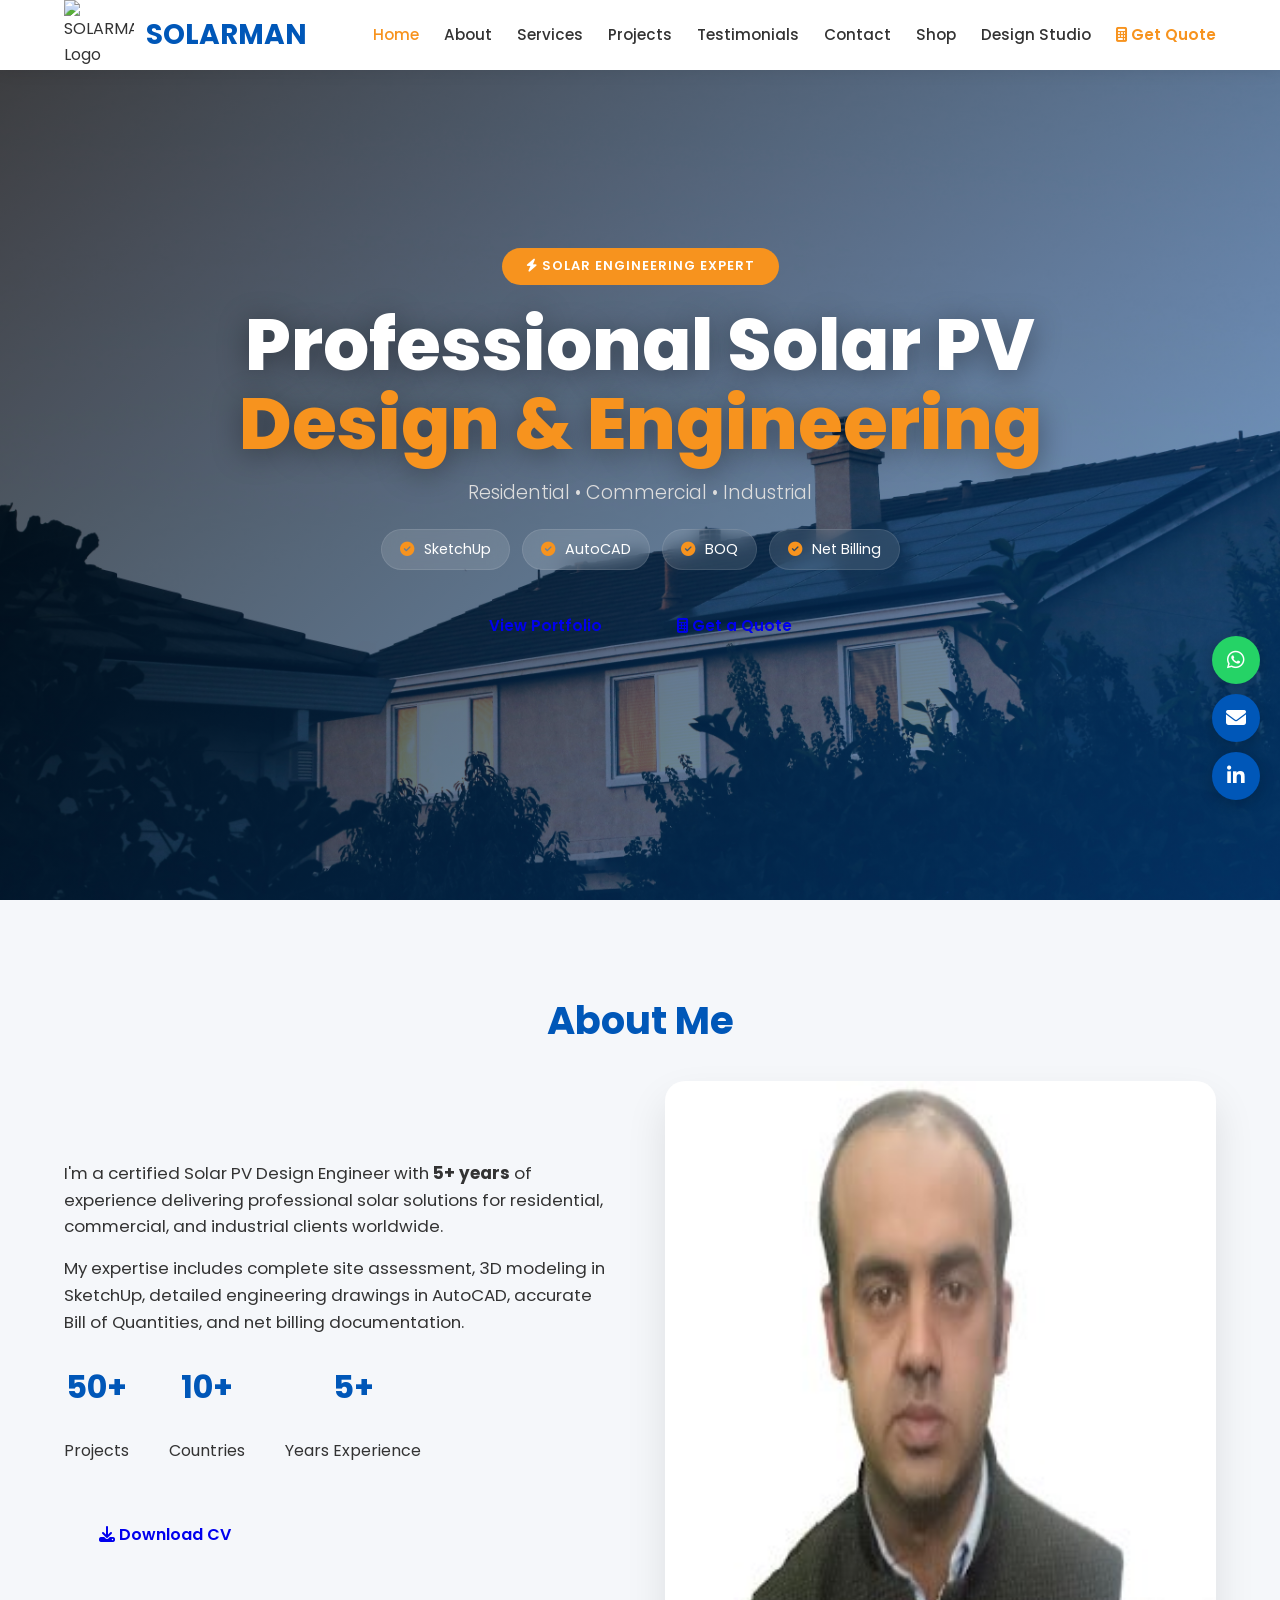
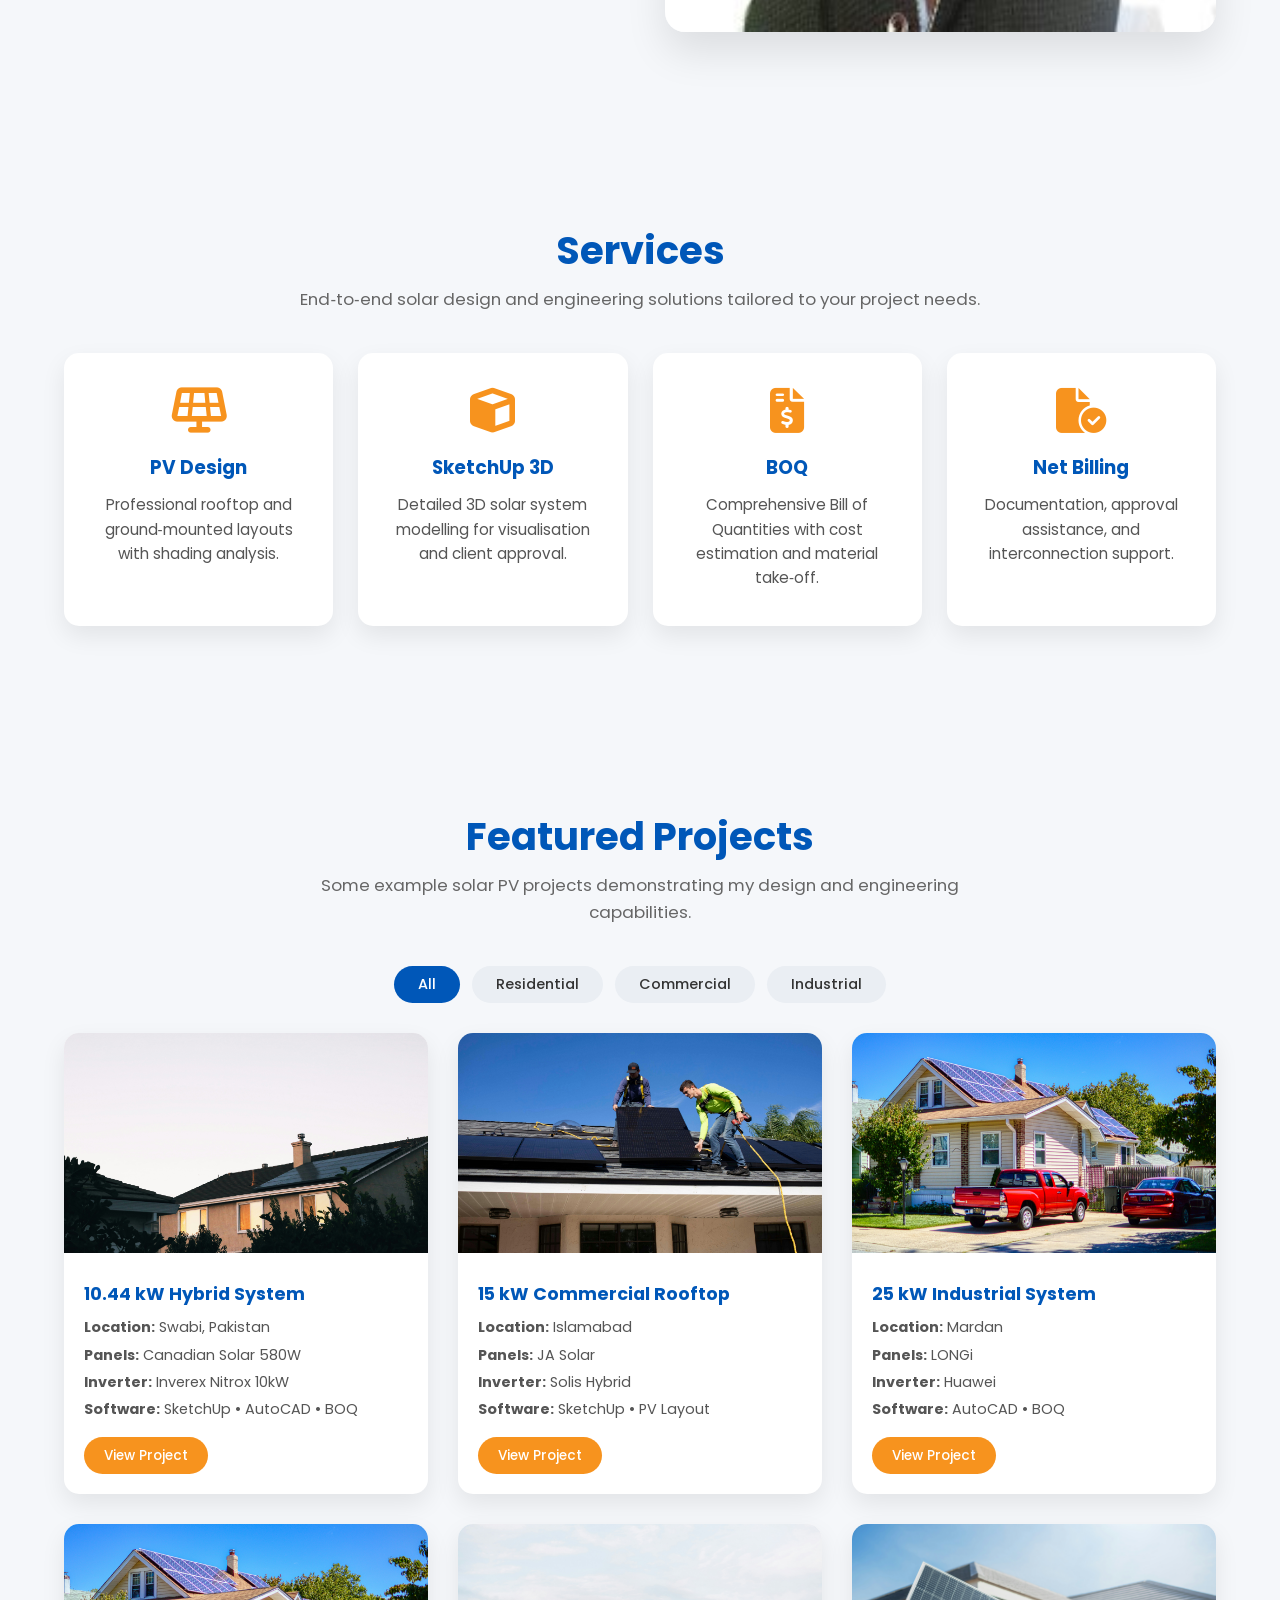
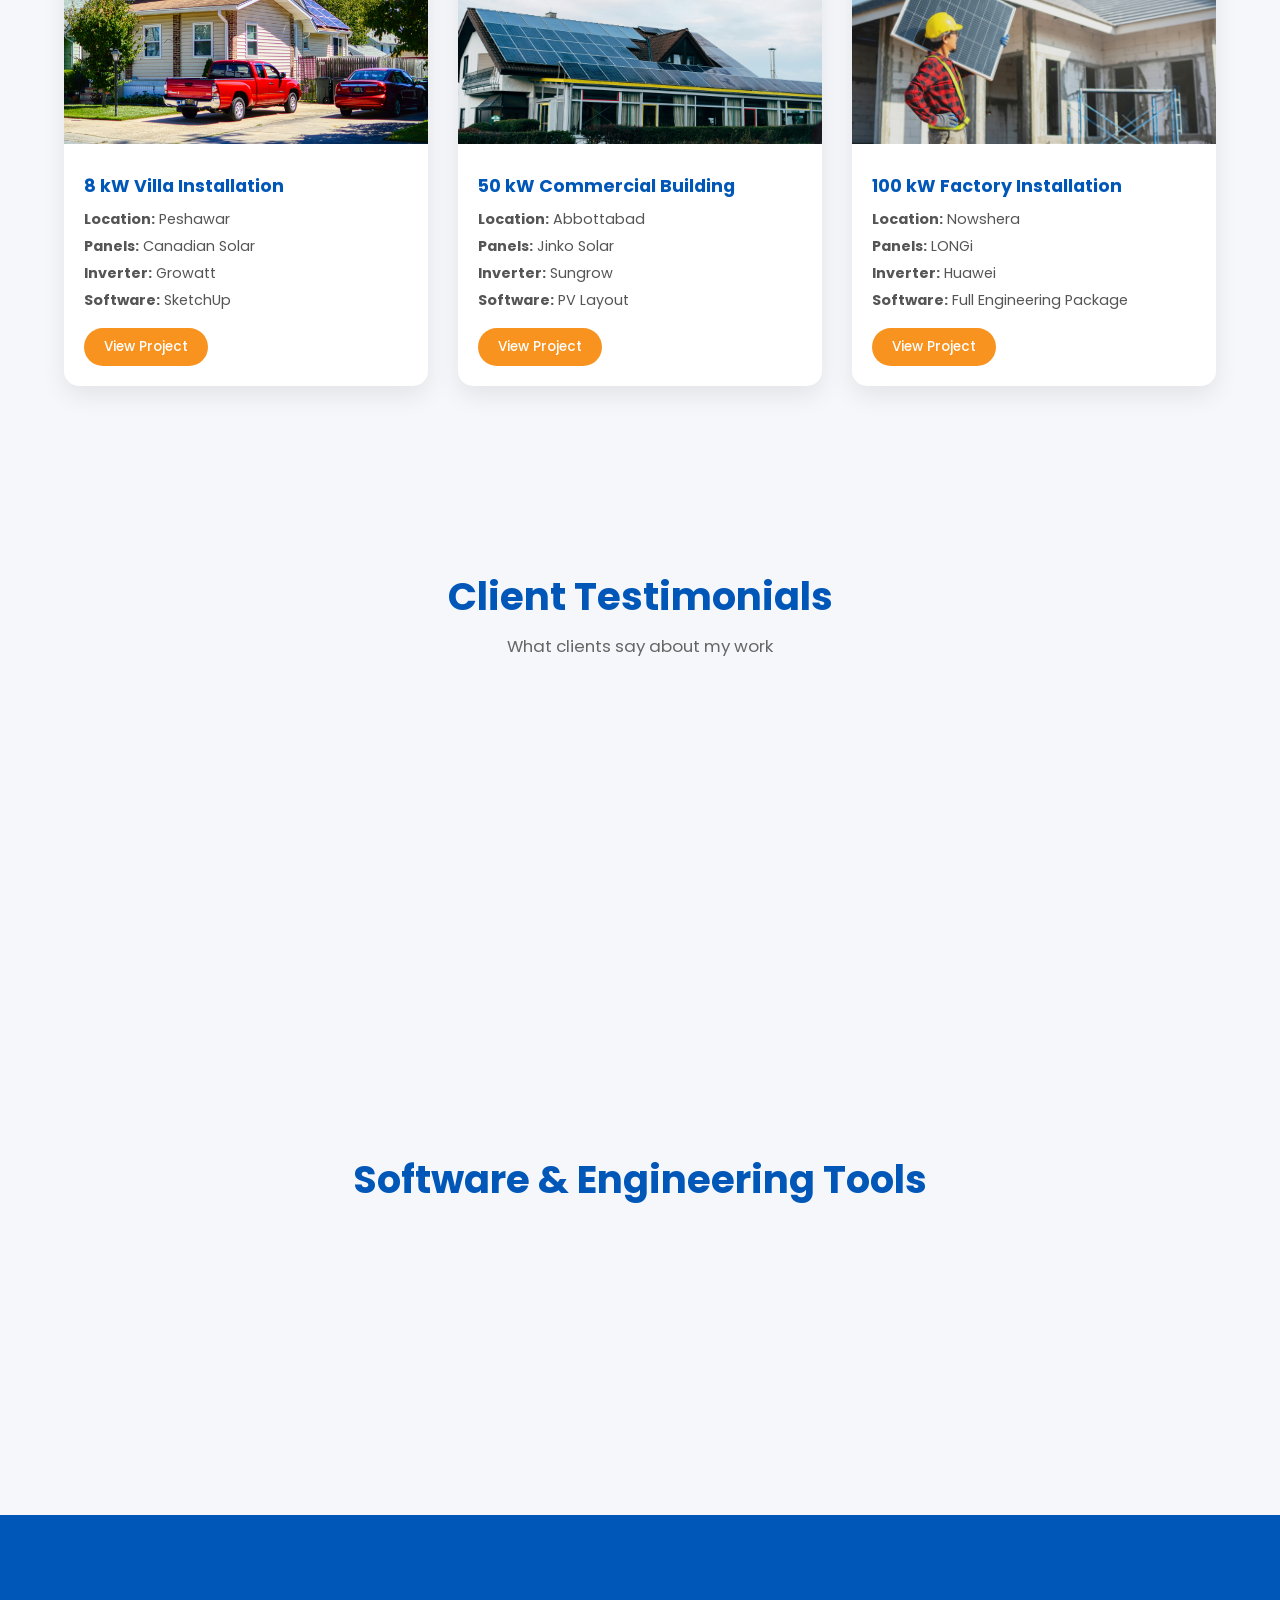
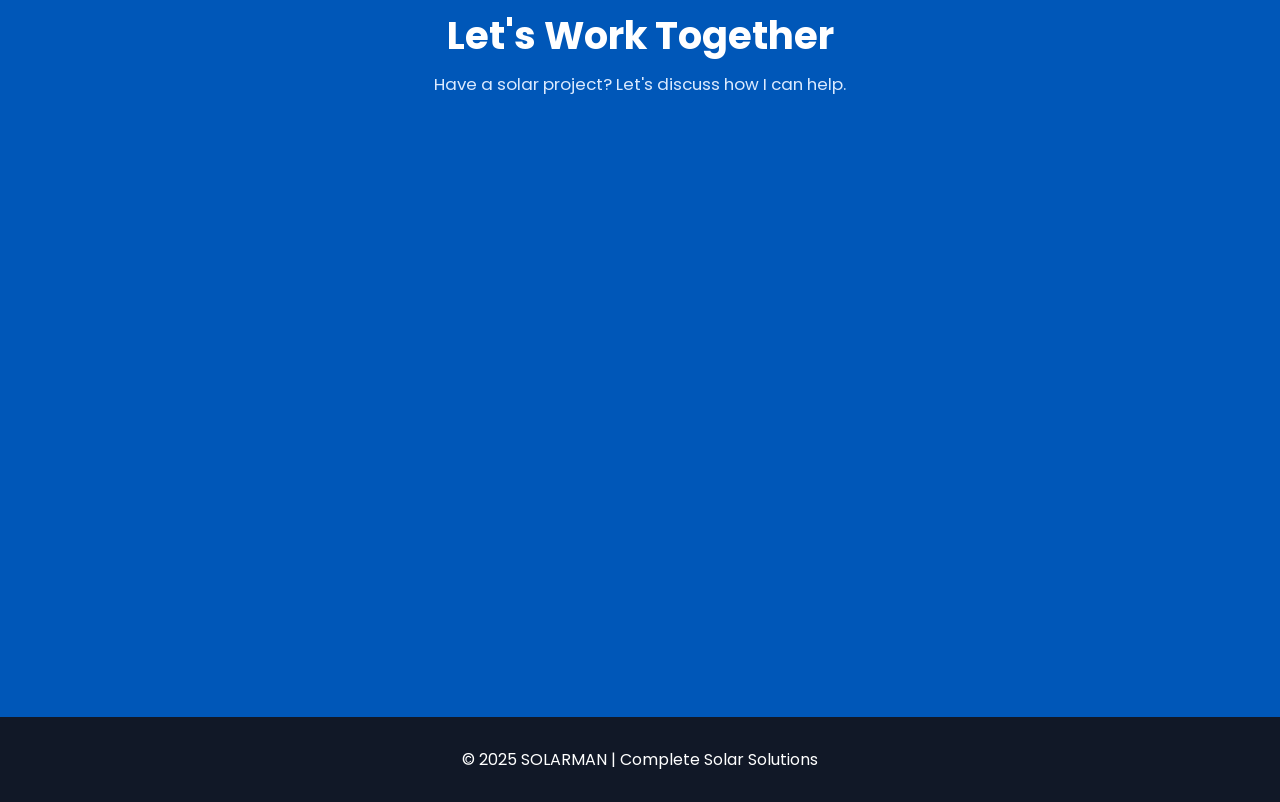
==== index.html @ 9e8c5963 "Update index.html" ====
<!DOCTYPE html>
<html lang="en">
<head>
    <meta charset="UTF-8" />
    <meta name="viewport" content="width=device-width, initial-scale=1.0" />
    <title>SOLARMAN | Professional Solar PV Design & Engineering Portfolio</title>
    <meta name="description" content="Professional Solar PV Design Engineer offering SketchUp 3D modeling, AutoCAD layouts, BOQ, and Net Billing services. 50+ projects delivered worldwide." />
    <meta name="keywords" content="solar pv design, sketchup solar, solar engineering, boq solar, net billing, solar portfolio" />
    
    <!-- Open Graph -->
    <meta property="og:title" content="SOLARMAN | Solar PV Design Portfolio" />
    <meta property="og:description" content="Professional Solar PV Design &amp; Engineering Services" />
    <meta property="og:image" content="https://your-github-pages-url/images/og-image.jpg" />
    <meta property="og:url" content="https://your-github-pages-url" />
    <meta name="twitter:card" content="summary_large_image" />

    <link rel="icon" type="image/png" sizes="32x32" href="images/favicon-32x32.png" />
    <link rel="icon" type="image/png" sizes="16x16" href="images/favicon-16x16.png" />

    <link rel="preconnect" href="https://fonts.googleapis.com" />
    <link rel="preconnect" href="https://fonts.gstatic.com" crossorigin />
    <link href="https://fonts.googleapis.com/css2?family=Poppins:wght@300;400;500;600;700&display=swap" rel="stylesheet" />
    <link rel="stylesheet" href="https://cdnjs.cloudflare.com/ajax/libs/font-awesome/6.5.2/css/all.min.css" />
    <link rel="stylesheet" href="style.css" />

    <script type="application/ld+json">
    {
        "@context": "https://schema.org",
        "@type": "ProfessionalService",
        "name": "SOLARMAN",
        "description": "Professional Solar PV Design & Engineering",
        "url": "https://your-github-pages-url",
        "telephone": "+923149233105",
        "address": {
            "@type": "PostalAddress",
            "addressCountry": "PK"
        },
        "sameAs": [
            "https://wa.me/923149233105",
            "https://linkedin.com/in/your-profile"
        ]
    }
    </script>
</head>
<body>

    <!-- ========== HEADER ========== -->
    <header>
        <div class="container nav">
            <div class="logo">
                <img src="images/logo.png" alt="SOLARMAN Logo" />
                <h2>SOLARMAN</h2>
            </div>
            <div class="hamburger" id="hamburger" aria-label="Toggle navigation menu">
                <span></span><span></span><span></span>
            </div>
           <nav id="nav-menu">
    <a href="#home">Home</a>
    <a href="#about">About</a>
    <a href="#services">Services</a>
    <a href="#projects">Projects</a>
    <a href="#testimonials">Testimonials</a>
    <a href="#contact">Contact</a>
    <a href="shop.html">Shop</a>
    <a href="design.html" target="_blank">Design Studio</a>
    <a href="quote.html" target="_blank" style="color:#F7931E; font-weight:600;">
        <i class="fas fa-calculator"></i> Get Quote
    </a>
</nav>
        </div>
    </header>

    <!-- ========== HERO ========== -->
    <section class="hero" id="home">
        <div class="overlay"></div>
        <div class="container hero-content">
            <span class="hero-tag"><i class="fas fa-bolt"></i> Solar Engineering Expert</span>
            <h1>
                Professional Solar PV<br />
                <span style="color:#F7931E;">Design &amp; Engineering</span>
            </h1>
            <p class="hero-subtitle">Residential • Commercial • Industrial</p>
            <div class="hero-skills">
                <span><i class="fas fa-check-circle"></i> SketchUp</span>
                <span><i class="fas fa-check-circle"></i> AutoCAD</span>
                <span><i class="fas fa-check-circle"></i> BOQ</span>
                <span><i class="fas fa-check-circle"></i> Net Billing</span>
            </div>
            <div class="hero-buttons">
                <a href="#projects" class="btn">View Portfolio</a>
                <a href="quote.html" target="_blank" class="btn btn-outline">
                    <i class="fas fa-calculator"></i> Get a Quote
                </a>
            </div>
        </div>
    </section>

    <!-- ========== ABOUT ========== -->
    <section id="about">
        <div class="container">
            <h2>About Me</h2>
            <div class="about-grid">
                <div class="about-text">
                    <p>
                        I'm a certified Solar PV Design Engineer with <strong>5+ years</strong> of experience delivering professional solar solutions for residential, commercial, and industrial clients worldwide.
                    </p>
                    <p>
                        My expertise includes complete site assessment, 3D modeling in SketchUp, detailed engineering drawings in AutoCAD, accurate Bill of Quantities, and net billing documentation.
                    </p>
                    <div class="about-stats">
                        <div><span>50+</span><br />Projects</div>
                        <div><span>10+</span><br />Countries</div>
                        <div><span>5+</span><br />Years Experience</div>
                    </div>
                    <a href="#" class="btn" style="margin-top:20px;">
                        <i class="fas fa-download"></i> Download CV
                    </a>
                </div>
                <div class="about-image">
                    <img src="images/profile.jpg" alt="Solar Engineer Profile" />
                </div>
            </div>
        </div>
    </section>

    <!-- ========== SERVICES ========== -->
    <section id="services">
        <div class="container">
            <h2>Services</h2>
            <p class="section-text">End‑to‑end solar design and engineering solutions tailored to your project needs.</p>
            <div class="cards">
                <div class="card">
                    <i class="fas fa-solar-panel"></i>
                    <h3>PV Design</h3>
                    <p>Professional rooftop and ground‑mounted layouts with shading analysis.</p>
                </div>
                <div class="card">
                    <i class="fas fa-cube"></i>
                    <h3>SketchUp 3D</h3>
                    <p>Detailed 3D solar system modelling for visualisation and client approval.</p>
                </div>
                <div class="card">
                    <i class="fas fa-file-invoice-dollar"></i>
                    <h3>BOQ</h3>
                    <p>Comprehensive Bill of Quantities with cost estimation and material take‑off.</p>
                </div>
                <div class="card">
                    <i class="fas fa-file-circle-check"></i>
                    <h3>Net Billing</h3>
                    <p>Documentation, approval assistance, and interconnection support.</p>
                </div>
            </div>
        </div>
    </section>

    <!-- ========== PROJECTS ========== -->
    <section id="projects">
        <div class="container">
            <h2>Featured Projects</h2>
            <p class="section-text">Some example solar PV projects demonstrating my design and engineering capabilities.</p>

            <div class="filter-buttons">
                <button class="filter-btn active" data-filter="all">All</button>
                <button class="filter-btn" data-filter="residential">Residential</button>
                <button class="filter-btn" data-filter="commercial">Commercial</button>
                <button class="filter-btn" data-filter="industrial">Industrial</button>
            </div>

            <div class="projects">
                <!-- Project 1 -->
                <div class="project" data-category="residential">
                    <img src="images/project1.jpg" alt="10.44 kW Hybrid System in Swabi" loading="lazy" />
                    <div class="project-info">
                        <h3>10.44 kW Hybrid System</h3>
                        <p><strong>Location:</strong> Swabi, Pakistan</p>
                        <p><strong>Panels:</strong> Canadian Solar 580W</p>
                        <p><strong>Inverter:</strong> Inverex Nitrox 10kW</p>
                        <p><strong>Software:</strong> SketchUp • AutoCAD • BOQ</p>
                        <a href="#" class="project-btn">View Project</a>
                    </div>
                </div>
                <!-- Project 2 -->
                <div class="project" data-category="commercial">
                    <img src="images/project2.jpg" alt="15 kW Commercial Rooftop in Islamabad" loading="lazy" />
                    <div class="project-info">
                        <h3>15 kW Commercial Rooftop</h3>
                        <p><strong>Location:</strong> Islamabad</p>
                        <p><strong>Panels:</strong> JA Solar</p>
                        <p><strong>Inverter:</strong> Solis Hybrid</p>
                        <p><strong>Software:</strong> SketchUp • PV Layout</p>
                        <a href="#" class="project-btn">View Project</a>
                    </div>
                </div>
                <!-- Project 3 -->
                <div class="project" data-category="industrial">
                    <img src="images/project3.jpg" alt="25 kW Industrial System in Mardan" loading="lazy" />
                    <div class="project-info">
                        <h3>25 kW Industrial System</h3>
                        <p><strong>Location:</strong> Mardan</p>
                        <p><strong>Panels:</strong> LONGi</p>
                        <p><strong>Inverter:</strong> Huawei</p>
                        <p><strong>Software:</strong> AutoCAD • BOQ</p>
                        <a href="#" class="project-btn">View Project</a>
                    </div>
                </div>
                <!-- Project 4 -->
                <div class="project" data-category="residential">
                    <img src="images/project4.jpg" alt="8 kW Villa Installation in Peshawar" loading="lazy" />
                    <div class="project-info">
                        <h3>8 kW Villa Installation</h3>
                        <p><strong>Location:</strong> Peshawar</p>
                        <p><strong>Panels:</strong> Canadian Solar</p>
                        <p><strong>Inverter:</strong> Growatt</p>
                        <p><strong>Software:</strong> SketchUp</p>
                        <a href="#" class="project-btn">View Project</a>
                    </div>
                </div>
                <!-- Project 5 -->
                <div class="project" data-category="commercial">
                    <img src="images/project5.jpg" alt="50 kW Commercial Building in Abbottabad" loading="lazy" />
                    <div class="project-info">
                        <h3>50 kW Commercial Building</h3>
                        <p><strong>Location:</strong> Abbottabad</p>
                        <p><strong>Panels:</strong> Jinko Solar</p>
                        <p><strong>Inverter:</strong> Sungrow</p>
                        <p><strong>Software:</strong> PV Layout</p>
                        <a href="#" class="project-btn">View Project</a>
                    </div>
                </div>
                <!-- Project 6 -->
                <div class="project" data-category="industrial">
                    <img src="images/project6.jpg" alt="100 kW Factory Installation in Nowshera" loading="lazy" />
                    <div class="project-info">
                        <h3>100 kW Factory Installation</h3>
                        <p><strong>Location:</strong> Nowshera</p>
                        <p><strong>Panels:</strong> LONGi</p>
                        <p><strong>Inverter:</strong> Huawei</p>
                        <p><strong>Software:</strong> Full Engineering Package</p>
                        <a href="#" class="project-btn">View Project</a>
                    </div>
                </div>
            </div>
        </div>
    </section>

    <!-- ========== TESTIMONIALS ========== -->
    <section id="testimonials">
        <div class="container">
            <h2>Client Testimonials</h2>
            <p class="section-text">What clients say about my work</p>
            <div class="testimonials-grid">
                <div class="testimonial">
                    <div class="stars">★★★★★</div>
                    <p>"Professional, detail‑oriented, and delivered ahead of schedule. The SketchUp 3D model was incredibly helpful for our board approval."</p>
                    <h4>Ahmed Khan</h4>
                    <span>Project Manager, GreenTech Solutions</span>
                </div>
                <div class="testimonial">
                    <div class="stars">★★★★★</div>
                    <p>"Excellent communication and technical expertise. The BOQ was so accurate that we saved 15% on material costs. Highly recommended!"</p>
                    <h4>Sarah Ali</h4>
                    <span>CEO, EcoEnergy Pvt. Ltd.</span>
                </div>
                <div class="testimonial">
                    <div class="stars">★★★★★</div>
                    <p>"He handled the entire net billing documentation for our 50 kW plant. The approval process was smooth and quick. A true professional."</p>
                    <h4>Usman Riaz</h4>
                    <span>Operations Director, SolarCorp</span>
                </div>
            </div>
        </div>
    </section>

    <!-- ========== SOFTWARE / TOOLS ========== -->
    <section id="software">
        <div class="container">
            <h2>Software &amp; Engineering Tools</h2>
            <div class="cards">
                <div class="card"><i class="fas fa-cube"></i><h3>SketchUp</h3></div>
                <div class="card"><i class="fas fa-drafting-compass"></i><h3>AutoCAD</h3></div>
                <div class="card"><i class="fas fa-file-excel"></i><h3>Excel / BOQ</h3></div>
                <div class="card"><i class="fas fa-solar-panel"></i><h3>PV Layout</h3></div>
            </div>
        </div>
    </section>

    <!-- ========== CONTACT ========== -->
    <section id="contact">
        <div class="container">
            <h2>Let's Work Together</h2>
            <p class="section-text">Have a solar project? Let's discuss how I can help.</p>
            <div class="contact-grid">
                <form class="contact-form" id="contactForm">
                    <input type="text" placeholder="Your Name" required />
                    <input type="email" placeholder="Your Email" required />
                    <input type="text" placeholder="Project Location" />
                    <select>
                        <option>Project Type: Residential</option>
                        <option>Project Type: Commercial</option>
                        <option>Project Type: Industrial</option>
                    </select>
                    <textarea rows="4" placeholder="Tell me about your project..." required></textarea>
                    <button type="submit" class="btn">Send Message <i class="fas fa-paper-plane"></i></button>
                </form>
                <div class="contact-info">
                    <div><i class="fas fa-phone"></i> +92 314 9233105</div>
                    <div><i class="fas fa-envelope"></i> solarmancss@gmail.com</div>
                    <div><i class="fas fa-map-marker-alt"></i> Pakistan (Remote Worldwide)</div>
                    <div style="margin-top:20px;">
                        <a href="https://wa.me/923149233105" class="btn" style="background:#25D366;">
                            <i class="fab fa-whatsapp"></i> WhatsApp
                        </a>
                    </div>
                </div>
            </div>
        </div>
    </section>

    <!-- ========== FOOTER ========== -->
    <footer>
        <p>© 2025 SOLARMAN | Complete Solar Solutions</p>
    </footer>

    <!-- ========== FLOATING CONTACT ========== -->
    <div class="floating-contact">
        <a href="https://wa.me/923149233105" target="_blank" aria-label="WhatsApp">
            <i class="fab fa-whatsapp"></i>
        </a>
        <a href="mailto:solarmancss@gmail.com" target="_blank" aria-label="Email">
            <i class="fas fa-envelope"></i>
        </a>
        <a href="#" target="_blank" aria-label="LinkedIn">
            <i class="fab fa-linkedin-in"></i>
        </a>
    </div>

    <!-- ========== BACK TO TOP ========== -->
    <button id="backToTop" aria-label="Back to top">
        <i class="fas fa-arrow-up"></i>
    </button>

    <script src="script.js"></script>
</body>
</html>
---- style.css ----
/* =====================================
   SOLARMAN Portfolio v3.0
   Professional – Fixed Mobile Issues
===================================== */

/* ---------- Reset & Base ---------- */
* {
    margin: 0;
    padding: 0;
    box-sizing: border-box;
}

html {
    scroll-behavior: smooth;
}

body {
    font-family: 'Poppins', sans-serif;
    color: #333;
    background: #f5f7fa;
    line-height: 1.6;
}

.container {
    width: 90%;
    max-width: 1200px;
    margin: 0 auto;
}

/* ---------- Header ---------- */
header {
    position: fixed;
    top: 0;
    left: 0;
    width: 100%;
    background: #ffffff;
    box-shadow: 0 2px 15px rgba(0, 0, 0, .08);
    z-index: 999;
    transition: box-shadow 0.3s ease;
}

.nav {
    height: 70px;
    display: flex;
    justify-content: space-between;
    align-items: center;
}

.logo {
    display: flex;
    align-items: center;
    gap: 12px;
}

.logo img {
    width: 70px;
    height: 70px;
    object-fit: contain;
}

.logo h2 {
    color: #0057B8;
    font-size: 28px;
}

/* ---------- Navigation ---------- */
nav {
    display: flex;
    gap: 25px;
    align-items: center;
}

nav a {
    text-decoration: none;
    color: #333;
    font-weight: 500;
    transition: 0.3s;
    font-size: 0.95rem;
}

nav a:hover,
nav a.active {
    color: #F7931E;
}

nav .nav-quote-btn {
    background: #F7931E;
    color: #fff !important;
    padding: 8px 18px;
    border-radius: 30px;
    font-weight: 600;
    font-size: 0.85rem;
    display: inline-flex;
    align-items: center;
    gap: 6px;
}

nav .nav-quote-btn:hover {
    background: #0057B8;
    color: #fff !important;
}

/* ---------- Hamburger ---------- */
.hamburger {
    display: none;
    flex-direction: column;
    gap: 5px;
    cursor: pointer;
    padding: 5px;
    z-index: 1000;
}

.hamburger span {
    width: 28px;
    height: 3px;
    background: #0057B8;
    border-radius: 3px;
    transition: 0.3s;
}

.hamburger.active span:nth-child(1) {
    transform: rotate(45deg) translate(5px, 5px);
}
.hamburger.active span:nth-child(2) {
    opacity: 0;
}
.hamburger.active span:nth-child(3) {
    transform: rotate(-45deg) translate(5px, -5px);
}

/* ---------- Hero ---------- */
.hero {
    position: relative;
    height: 100vh;
    min-height: 600px;
    background: url("images/hero.jpg") center center / cover no-repeat;
    display: flex;
    justify-content: center;
    align-items: center;
    text-align: center;
    overflow: hidden;
}

.hero .overlay {
    position: absolute;
    top: 0;
    left: 0;
    width: 100%;
    height: 100%;
    background: linear-gradient(135deg, rgba(0, 0, 0, 0.75) 0%, rgba(0, 87, 184, 0.5) 100%);
    z-index: 1;
}

.hero-content {
    position: relative;
    z-index: 2;
    max-width: 900px;
    padding: 20px;
    color: #fff;
}

.hero-tag {
    display: inline-block;
    background: #F7931E;
    color: #fff;
    padding: 8px 24px;
    border-radius: 50px;
    font-size: 13px;
    letter-spacing: 1px;
    font-weight: 600;
    margin-bottom: 20px;
    text-transform: uppercase;
}

.hero h1 {
    font-size: clamp(2.5rem, 6vw, 4.5rem);
    line-height: 1.1;
    font-weight: 800;
    margin-bottom: 15px;
    color: #fff;
    text-shadow: 0 4px 30px rgba(0, 0, 0, 0.4);
}

.hero h1 span {
    color: #F7931E;
}

.hero-subtitle {
    font-size: clamp(1rem, 1.5vw, 1.3rem);
    font-weight: 300;
    margin-bottom: 20px;
    color: #ddd;
}

.hero-subtitle .dot {
    margin: 0 12px;
    color: #F7931E;
}

.hero-skills {
    display: flex;
    justify-content: center;
    flex-wrap: wrap;
    gap: 12px;
    margin: 15px 0 30px;
}

.hero-skills span {
    background: rgba(255, 255, 255, 0.12);
    backdrop-filter: blur(10px);
    padding: 8px 18px;
    border-radius: 50px;
    font-size: 0.9rem;
    color: #fff;
    border: 1px solid rgba(255, 255, 255, 0.1);
}

.hero-skills i {
    margin-right: 6px;
    color: #F7931E;
}

/* ---------- Buttons ---------- */
.btn {
    display: inline-block;
    text-decoration: none;
    padding: 14px 35px;
    border-radius: 40px;
    font-weight: 600;
    border: none;
    cursor: pointer;
    transition: 0.3s;
    font-size: 1rem;
}

.btn-primary {
    background: #F7931E;
    color: #fff;
}
.btn-primary:hover {
    background: #0057B8;
    transform: translateY(-3px);
    box-shadow: 0 8px 25px rgba(0, 87, 184, 0.3);
}

.btn-secondary {
    background: transparent;
    border: 2px solid #fff;
    color: #fff;
}
.btn-secondary:hover {
    background: #fff;
    color: #0057B8;
    border-color: #fff;
    transform: translateY(-3px);
}

.btn-success {
    background: #25D366;
    color: #fff;
}
.btn-success:hover {
    background: #1da851;
    transform: translateY(-3px);
}

.hero-buttons {
    display: flex;
    justify-content: center;
    gap: 15px;
    flex-wrap: wrap;
    margin-top: 10px;
}

.hero-buttons .btn {
    padding: 14px 30px;
    font-size: 0.95rem;
}

/* ---------- Sections ---------- */
section {
    padding: 90px 0;
}

section h2 {
    text-align: center;
    color: #0057B8;
    font-size: clamp(2rem, 3vw, 2.4rem);
    margin-bottom: 10px;
}

.section-text {
    text-align: center;
    max-width: 700px;
    margin: -5px auto 40px;
    color: #666;
    font-size: 1.05rem;
}

/* ---------- About ---------- */
.about-grid {
    display: grid;
    grid-template-columns: 1fr 1fr;
    gap: 50px;
    margin-top: 30px;
    align-items: center;
}

.about-text p {
    text-align: left;
    margin-bottom: 15px;
    font-size: 1.05rem;
}

.about-stats {
    display: flex;
    gap: 40px;
    margin: 25px 0;
}

.about-stats div {
    text-align: center;
}

.about-stats span {
    font-size: 2rem;
    font-weight: 700;
    color: #0057B8;
    display: block;
}

.about-image img {
    width: 100%;
    border-radius: 20px;
    box-shadow: 0 20px 40px rgba(0, 0, 0, 0.1);
}

/* ---------- Cards ---------- */
.cards {
    display: grid;
    grid-template-columns: repeat(4, 1fr);
    gap: 25px;
    margin-top: 40px;
}

.card {
    background: #fff;
    border-radius: 15px;
    padding: 35px 25px;
    text-align: center;
    box-shadow: 0 10px 25px rgba(0, 0, 0, 0.08);
    transition: 0.3s;
}

.card:hover {
    transform: translateY(-8px);
    box-shadow: 0 20px 40px rgba(0, 0, 0, 0.12);
}

.card i {
    font-size: 45px;
    color: #F7931E;
    margin-bottom: 20px;
}

.card h3 {
    margin-bottom: 10px;
    color: #0057B8;
}

.card p {
    font-size: 0.95rem;
    color: #555;
}

/* ---------- Projects ---------- */
.filter-buttons {
    display: flex;
    justify-content: center;
    gap: 12px;
    flex-wrap: wrap;
    margin-bottom: 30px;
}

.filter-btn {
    background: #eaeef3;
    border: none;
    padding: 8px 24px;
    border-radius: 50px;
    font-family: inherit;
    font-weight: 500;
    cursor: pointer;
    transition: 0.3s;
    color: #333;
    font-size: 0.9rem;
}

.filter-btn.active,
.filter-btn:hover {
    background: #0057B8;
    color: #fff;
}

.projects {
    display: grid;
    grid-template-columns: repeat(3, 1fr);
    gap: 30px;
}

.project {
    background: #fff;
    border-radius: 15px;
    overflow: hidden;
    box-shadow: 0 10px 25px rgba(0, 0, 0, 0.08);
    transition: 0.3s;
}

.project:hover {
    transform: translateY(-8px);
    box-shadow: 0 20px 40px rgba(0, 0, 0, 0.12);
}

.project img {
    width: 100%;
    height: 220px;
    object-fit: cover;
}

.project-info {
    padding: 20px;
}

.project-info h3 {
    color: #0057B8;
    margin-bottom: 8px;
    font-size: 1.1rem;
}

.project-info p {
    text-align: left;
    font-size: 0.9rem;
    color: #555;
    margin: 4px 0;
}

.project-info .project-btn {
    display: inline-block;
    margin-top: 12px;
    padding: 8px 20px;
    background: #F7931E;
    color: #fff;
    border-radius: 25px;
    text-decoration: none;
    font-size: 0.85rem;
    font-weight: 500;
    transition: 0.3s;
}

.project-info .project-btn:hover {
    background: #0057B8;
    transform: translateY(-2px);
}

/* ---------- Testimonials ---------- */
.testimonials-grid {
    display: grid;
    grid-template-columns: repeat(3, 1fr);
    gap: 30px;
    margin-top: 30px;
}

.testimonial {
    background: #fff;
    padding: 30px;
    border-radius: 15px;
    box-shadow: 0 10px 25px rgba(0, 0, 0, 0.08);
    text-align: center;
}

.testimonial .stars {
    color: #F7931E;
    font-size: 1.2rem;
    margin-bottom: 15px;
}

.testimonial p {
    font-size: 0.95rem;
    font-style: italic;
    color: #555;
    margin-bottom: 15px;
}

.testimonial h4 {
    color: #0057B8;
    margin-top: 10px;
    margin-bottom: 0;
}

.testimonial span {
    font-size: 0.85rem;
    color: #888;
}

/* ---------- Contact ---------- */
#contact {
    background: #0057B8;
    color: #fff;
}

#contact h2 {
    color: #fff;
}

#contact .section-text {
    color: #dbeafe;
}

.contact-grid {
    display: grid;
    grid-template-columns: 2fr 1fr;
    gap: 40px;
    margin-top: 30px;
}

.contact-form input,
.contact-form select,
.contact-form textarea {
    width: 100%;
    padding: 14px 18px;
    border: 2px solid rgba(255, 255, 255, 0.2);
    border-radius: 10px;
    font-family: inherit;
    font-size: 1rem;
    margin-bottom: 15px;
    transition: 0.3s;
    background: rgba(255, 255, 255, 0.1);
    color: #fff;
}

.contact-form input::placeholder,
.contact-form textarea::placeholder {
    color: #cbd5e1;
}

.contact-form input:focus,
.contact-form textarea:focus {
    border-color: #F7931E;
    outline: none;
    background: rgba(255, 255, 255, 0.15);
    box-shadow: 0 0 0 4px rgba(247, 147, 30, 0.2);
}

.contact-form select option {
    color: #333;
    background: #fff;
}

.contact-form .btn {
    width: 100%;
}

.contact-info {
    padding: 30px;
    background: rgba(255, 255, 255, 0.1);
    border-radius: 15px;
}

.contact-info div {
    margin: 15px 0;
    font-size: 1rem;
}

.contact-info i {
    width: 30px;
    color: #F7931E;
}

.contact-info .btn {
    width: 100%;
    text-align: center;
}

/* ---------- Footer ---------- */
footer {
    background: #111827;
    color: #fff;
    text-align: center;
    padding: 30px;
}

/* ---------- Floating Contact ---------- */
.floating-contact {
    position: fixed;
    right: 20px;
    bottom: 100px;
    z-index: 999;
    display: flex;
    flex-direction: column;
    gap: 10px;
}

.floating-contact a {
    width: 48px;
    height: 48px;
    border-radius: 50%;
    background: #0057B8;
    color: #fff;
    display: flex;
    align-items: center;
    justify-content: center;
    font-size: 20px;
    box-shadow: 0 4px 15px rgba(0, 0, 0, 0.2);
    transition: 0.3s;
    text-decoration: none;
}

.floating-contact a:hover {
    transform: scale(1.1);
    background: #F7931E;
}

.floating-contact a:first-child {
    background: #25D366;
}

/* ---------- Back to Top ---------- */
#backToTop {
    position: fixed;
    bottom: 30px;
    right: 30px;
    width: 48px;
    height: 48px;
    border-radius: 50%;
    background: #F7931E;
    color: #fff;
    border: none;
    font-size: 20px;
    cursor: pointer;
    box-shadow: 0 4px 15px rgba(247, 147, 30, 0.4);
    transition: 0.3s;
    opacity: 0;
    visibility: hidden;
    z-index: 999;
}

#backToTop.visible {
    opacity: 1;
    visibility: visible;
}

#backToTop:hover {
    transform: translateY(-3px);
    background: #0057B8;
}

/* ---------- Scroll Animation ---------- */
.hidden {
    opacity: 0;
    transform: translateY(40px);
    transition: all 0.8s ease;
}

.show {
    opacity: 1;
    transform: translateY(0);
}

/* ========== PRODUCTS / SHOP ========== */
#shop {
    background: #fff;
}

.product-filters {
    display: flex;
    flex-wrap: wrap;
    justify-content: center;
    gap: 10px;
    margin-bottom: 30px;
}

.product-filters .filter-btn {
    background: #eaeef3;
    border: none;
    padding: 8px 22px;
    border-radius: 50px;
    font-family: inherit;
    font-weight: 500;
    cursor: pointer;
    transition: 0.3s;
    color: #333;
    font-size: 0.85rem;
}

.product-filters .filter-btn.active,
.product-filters .filter-btn:hover {
    background: #0057B8;
    color: #fff;
}

.product-grid {
    display: grid;
    grid-template-columns: repeat(auto-fill, minmax(260px, 1fr));
    gap: 25px;
    margin-top: 10px;
}

.product-card {
    background: #fff;
    border-radius: 16px;
    overflow: hidden;
    box-shadow: 0 10px 25px rgba(0,0,0,0.06);
    transition: 0.3s;
    display: flex;
    flex-direction: column;
    border: 1px solid #eaeef3;
}

.product-card:hover {
    transform: translateY(-6px);
    box-shadow: 0 20px 40px rgba(0,0,0,0.10);
}

.product-card .product-image-wrapper {
    width: 100%;
    height: 220px;
    background: #f0f2f5;
    display: flex;
    align-items: center;
    justify-content: center;
    overflow: hidden;
    position: relative;
}

.product-card .product-image {
    width: 100%;
    height: 100%;
    object-fit: cover;
}

.product-card .product-image-wrapper .no-image {
    display: flex;
    flex-direction: column;
    align-items: center;
    justify-content: center;
    color: #fff;
    font-weight: 600;
    font-size: 0.9rem;
    width: 100%;
    height: 100%;
    text-align: center;
    padding: 20px;
}

.product-card .product-image-wrapper .no-image i {
    font-size: 2.5rem;
    margin-bottom: 10px;
}

.product-card .product-body {
    padding: 15px 18px 18px;
    flex: 1;
    display: flex;
    flex-direction: column;
}

.product-card .product-category {
    font-size: 0.7rem;
    text-transform: uppercase;
    color: #F7931E;
    font-weight: 600;
    letter-spacing: 0.5px;
    margin-bottom: 4px;
}

.product-card .product-name {
    font-size: 0.95rem;
    font-weight: 600;
    color: #1e2a3a;
    margin-bottom: 6px;
    line-height: 1.3;
}

.product-card .product-price {
    font-size: 1.05rem;
    font-weight: 700;
    color: #0057B8;
    margin: 6px 0 8px;
}

.product-card .product-specs {
    font-size: 0.8rem;
    color: #555;
    margin-bottom: 12px;
}

.product-card .product-specs span {
    display: inline-block;
    background: #f5f7fa;
    padding: 2px 10px;
    border-radius: 20px;
    margin: 2px 4px 2px 0;
}

.product-card .action-buttons {
    display: flex;
    gap: 8px;
    margin-top: auto;
}

.product-card .action-buttons .btn-action {
    flex: 1;
    padding: 7px 0;
    border-radius: 30px;
    font-weight: 500;
    font-size: 0.78rem;
    cursor: pointer;
    transition: 0.3s;
    text-align: center;
    border: none;
    text-decoration: none;
    display: inline-flex;
    align-items: center;
    justify-content: center;
    gap: 4px;
}

.product-card .action-buttons .btn-datasheet {
    background: #e9ecef;
    color: #333;
    border: 1px solid #ced4da;
}

.product-card .action-buttons .btn-datasheet:hover {
    background: #dee2e6;
}

.product-card .action-buttons .btn-buynow {
    background: #25D366;
    color: #fff;
}

.product-card .action-buttons .btn-buynow:hover {
    background: #1da851;
    transform: translateY(-2px);
}

/* ========== MODAL ========== */
.modal {
    display: none;
    position: fixed;
    z-index: 1000;
    left: 0;
    top: 0;
    width: 100%;
    height: 100%;
    background-color: rgba(0, 0, 0, 0.5);
    justify-content: center;
    align-items: center;
}

.modal.show {
    display: flex;
}

.modal-content {
    background: #fff;
    max-width: 650px;
    width: 90%;
    border-radius: 20px;
    padding: 25px 30px;
    position: relative;
    max-height: 90vh;
    overflow-y: auto;
}

.modal-close {
    position: absolute;
    right: 20px;
    top: 15px;
    font-size: 28px;
    font-weight: 700;
    color: #aaa;
    cursor: pointer;
}

.modal-close:hover {
    color: #333;
}

.modal-body {
    margin-top: 10px;
}

.modal-body img {
    width: 100%;
    max-height: 500px;
    object-fit: contain;
    margin-bottom: 15px;
    border-radius: 10px;
    background: #f5f7fa;
}

.modal-body .modal-category {
    display: inline-block;
    background: #F7931E;
    color: #fff;
    padding: 2px 14px;
    border-radius: 30px;
    font-size: 0.8rem;
    font-weight: 600;
    margin-bottom: 10px;
}

.modal-body h2 {
    color: #0057B8;
    margin-bottom: 6px;
}

.modal-body .modal-price {
    font-size: 1.4rem;
    font-weight: 700;
    color: #0057B8;
    margin: 10px 0;
}

.modal-body .modal-specs p {
    margin: 4px 0;
    font-size: 0.95rem;
}

.modal-body .btn-whatsapp-modal {
    background: #25D366;
    color: white;
    border: none;
    padding: 12px 30px;
    border-radius: 40px;
    font-weight: 600;
    font-size: 1rem;
    cursor: pointer;
    transition: 0.3s;
    margin-top: 15px;
    display: inline-block;
    text-decoration: none;
}

.modal-body .btn-whatsapp-modal:hover {
    transform: scale(1.03);
    background: #1da851;
}

/* ---------- Responsive ---------- */
@media (max-width: 992px) {
    .cards {
        grid-template-columns: repeat(2, 1fr);
    }
    .projects {
        grid-template-columns: repeat(2, 1fr);
    }
    .testimonials-grid {
        grid-template-columns: repeat(2, 1fr);
    }
    .about-grid {
        grid-template-columns: 1fr;
        gap: 30px;
    }
    .about-image {
        order: -1;
    }
    .about-image img {
        max-height: 400px;
        object-fit: cover;
    }
    .contact-grid {
        grid-template-columns: 1fr;
    }
}

@media (max-width: 768px) {
    /* Mobile Header */
    .nav {
        flex-wrap: wrap;
        height: auto;
        padding: 15px 0;
        position: relative;
    }
    .hamburger {
        display: flex;
        z-index: 1001;
    }
    nav {
        display: none;
        flex-direction: column;
        width: 100%;
        background: #fff;
        padding: 20px 0 15px;
        gap: 12px;
        box-shadow: 0 10px 30px rgba(0, 0, 0, 0.15);
        position: absolute;
        top: 100%;
        left: 0;
        border-radius: 0 0 16px 16px;
        z-index: 999;
    }
    nav.active {
        display: flex;
    }
    nav a {
        text-align: center;
        padding: 8px 0;
        font-size: 1rem;
    }
    nav .nav-quote-btn {
        margin: 5px auto 0;
        width: 80%;
        justify-content: center;
    }

    /* Hero Mobile */
    .hero {
        height: auto;
        min-height: 100vh;
        padding: 120px 0 80px;
    }
    .hero h1 {
        font-size: 2.2rem;
    }
    .hero-subtitle {
        font-size: 0.95rem;
    }
    .hero-subtitle .dot {
        margin: 0 6px;
    }
    .hero-skills span {
        font-size: 0.75rem;
        padding: 5px 12px;
    }
    .hero-buttons {
        flex-direction: column;
        align-items: center;
        gap: 12px;
    }
    .hero-buttons .btn {
        width: 100%;
        max-width: 280px;
        text-align: center;
        justify-content: center;
        padding: 12px 20px;
        font-size: 0.9rem;
    }

    /* Cards & Grids Mobile */
    .cards {
        grid-template-columns: 1fr;
    }
    .projects {
        grid-template-columns: 1fr;
    }
    .testimonials-grid {
        grid-template-columns: 1fr;
    }
    .about-stats {
        justify-content: center;
        gap: 20px;
    }

    section {
        padding: 60px 0;
    }
    section h2 {
        font-size: 1.8rem;
    }

    /* Products Mobile */
    .product-grid {
        grid-template-columns: repeat(2, 1fr);
        gap: 15px;
    }
    .product-card .product-image-wrapper {
        height: 150px;
    }
    .product-card .product-body {
        padding: 12px 14px 14px;
    }
    .product-card .product-name {
        font-size: 0.85rem;
    }
    .product-card .product-price {
        font-size: 0.95rem;
    }
    .product-card .action-buttons .btn-action {
        font-size: 0.7rem;
        padding: 5px 0;
    }
    .product-filters .filter-btn {
        font-size: 0.75rem;
        padding: 6px 14px;
    }

    .floating-contact {
        right: 12px;
        bottom: 80px;
    }
    .floating-contact a {
        width: 38px;
        height: 38px;
        font-size: 15px;
    }
    #backToTop {
        width: 38px;
        height: 38px;
        font-size: 15px;
        bottom: 20px;
        right: 12px;
    }

    .modal-content {
        padding: 20px;
        width: 95%;
    }
}

@media (max-width: 480px) {
    .logo h2 {
        font-size: 20px;
    }
    .logo img {
        width: 50px;
        height: 50px;
    }
    .product-grid {
        grid-template-columns: 1fr;
        max-width: 380px;
        margin: 0 auto;
    }
    .hero h1 {
        font-size: 1.8rem;
    }
    .hero-tag {
        font-size: 11px;
        padding: 6px 18px;
    }
    .hero-buttons .btn {
        max-width: 100%;
        padding: 10px 16px;
        font-size: 0.85rem;
    }
}
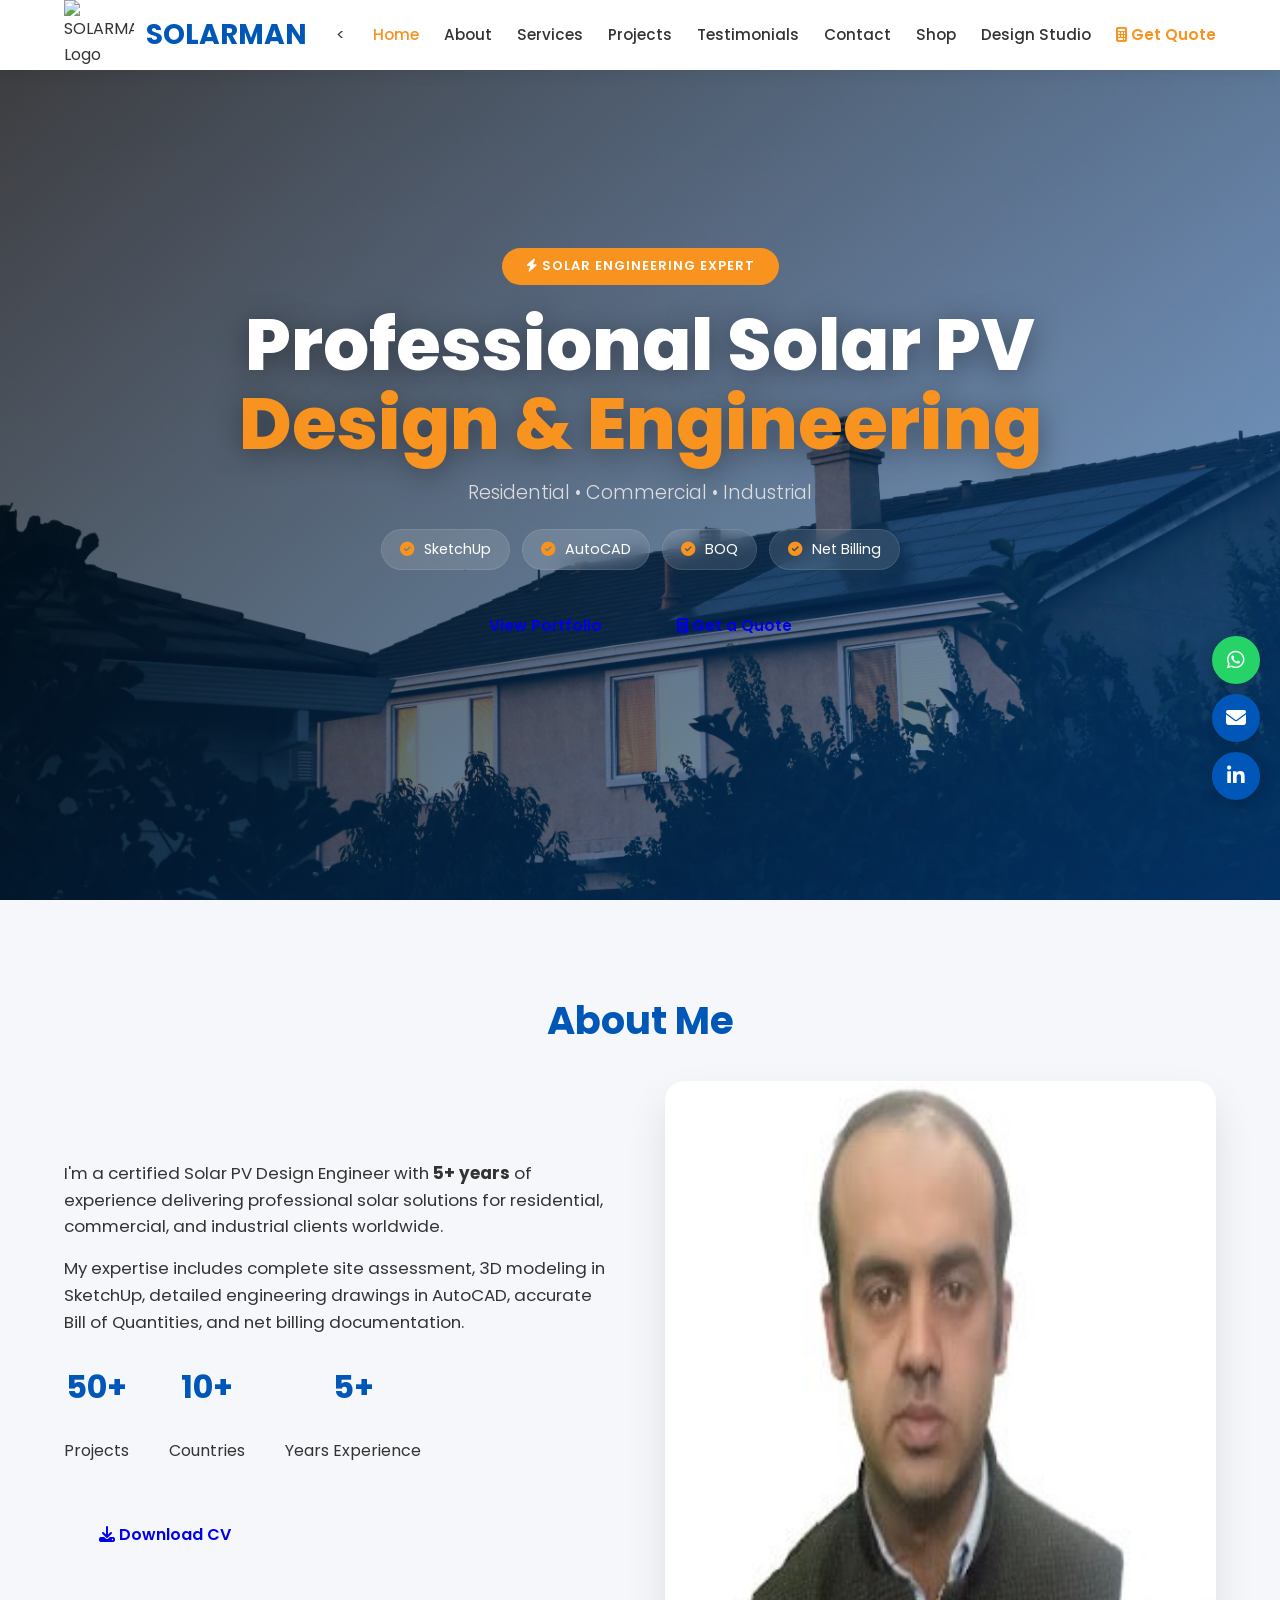
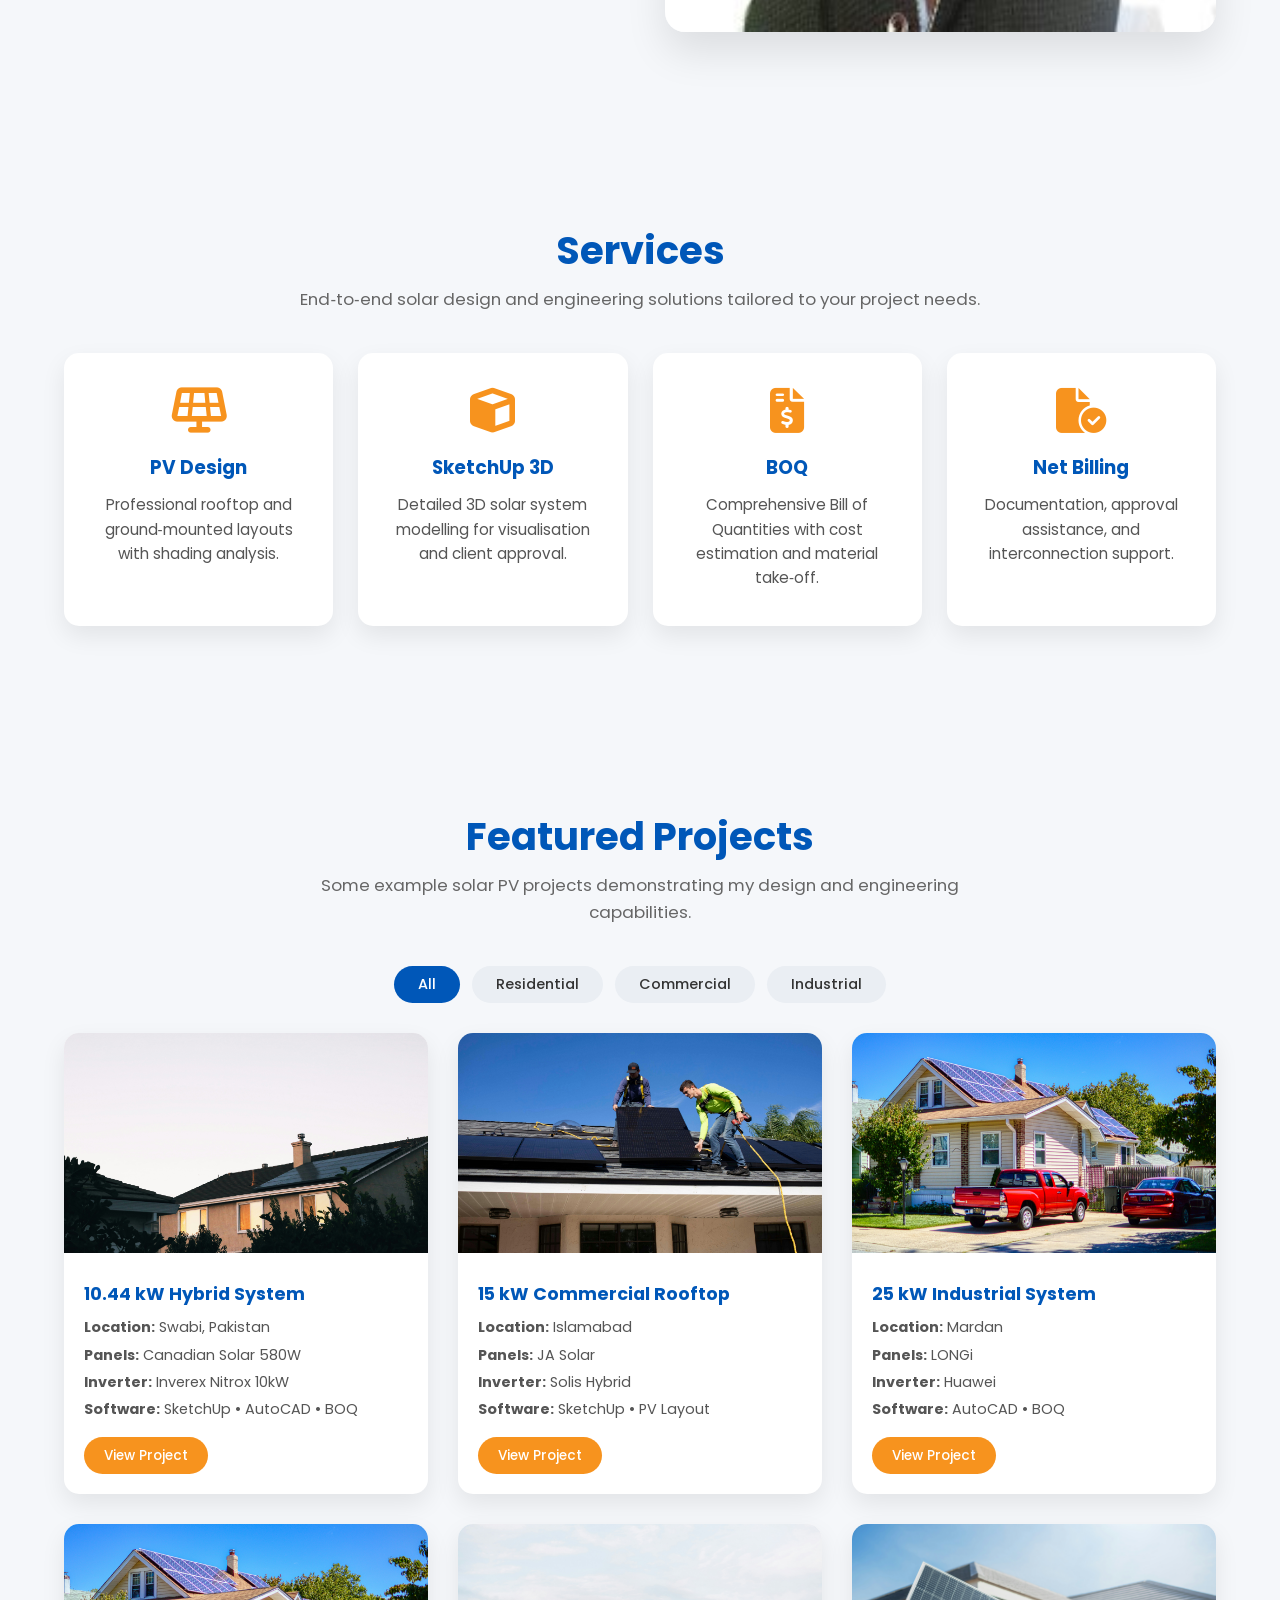
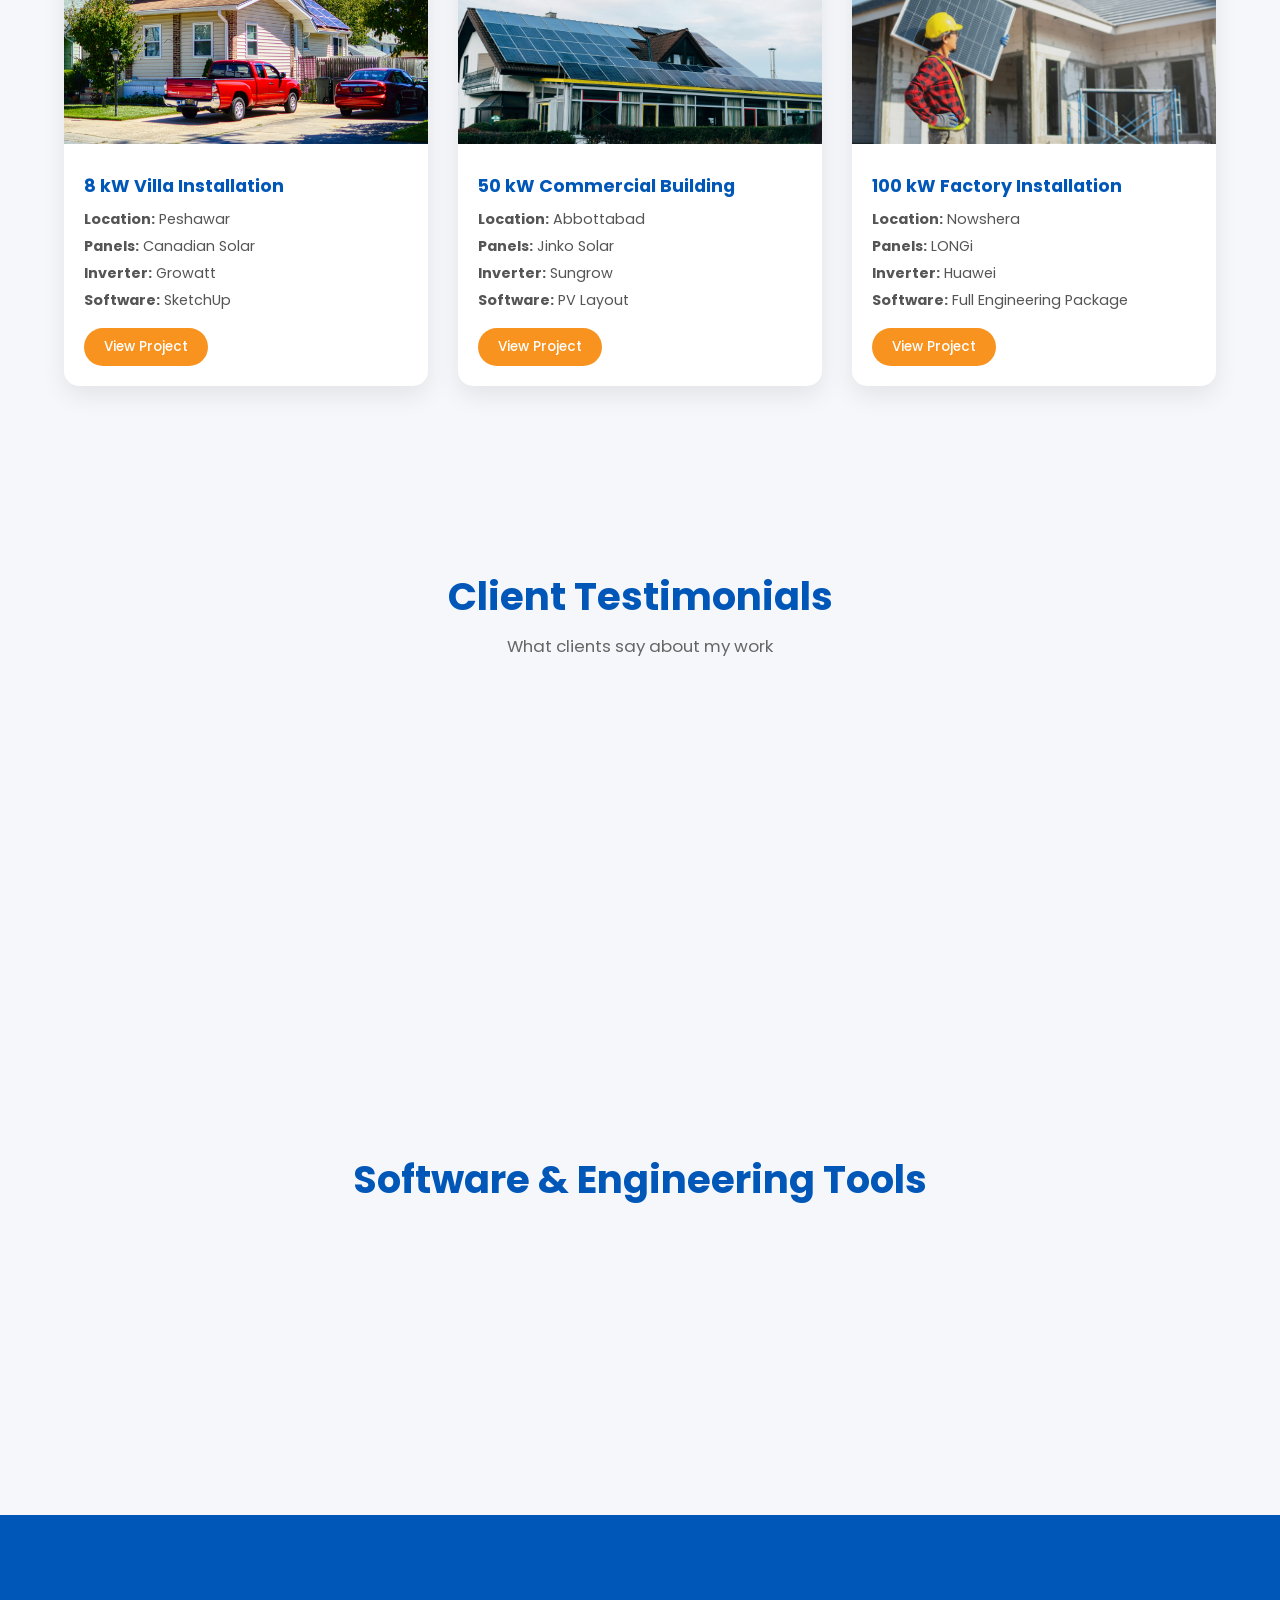
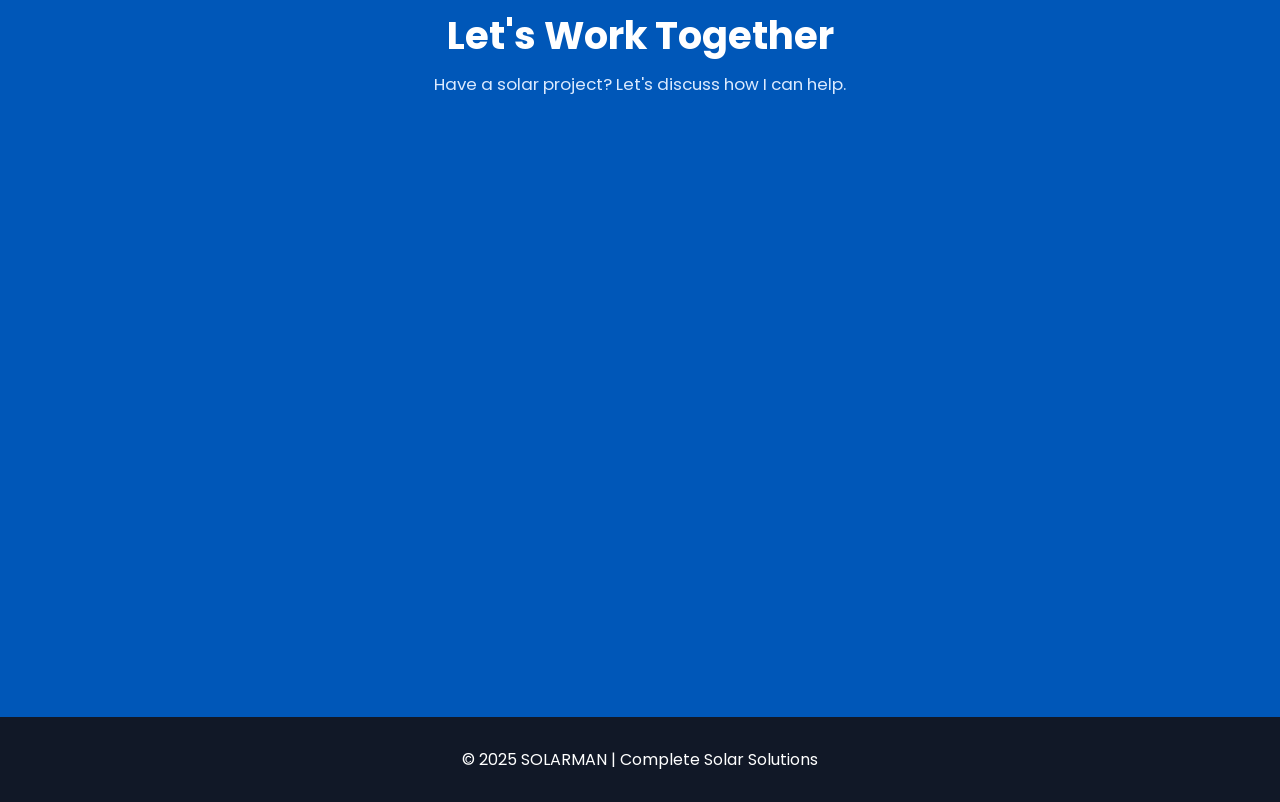
==== commit 3e7c50df: "Update index.html" ====
--- a/index.html
+++ b/index.html
@@ -54,7 +54,7 @@
             <div class="hamburger" id="hamburger" aria-label="Toggle navigation menu">
                 <span></span><span></span><span></span>
             </div>
-           <nav id="nav-menu">
+            <<nav id="nav-menu">
     <a href="#home">Home</a>
     <a href="#about">About</a>
     <a href="#services">Services</a>
@@ -62,7 +62,7 @@
     <a href="#testimonials">Testimonials</a>
     <a href="#contact">Contact</a>
     <a href="shop.html">Shop</a>
-    <a href="design.html" target="_blank">Design Studio</a>
+    <a href="design studioo.html" target="_blank">Design Studio</a>
     <a href="quote.html" target="_blank" style="color:#F7931E; font-weight:600;">
         <i class="fas fa-calculator"></i> Get Quote
     </a>
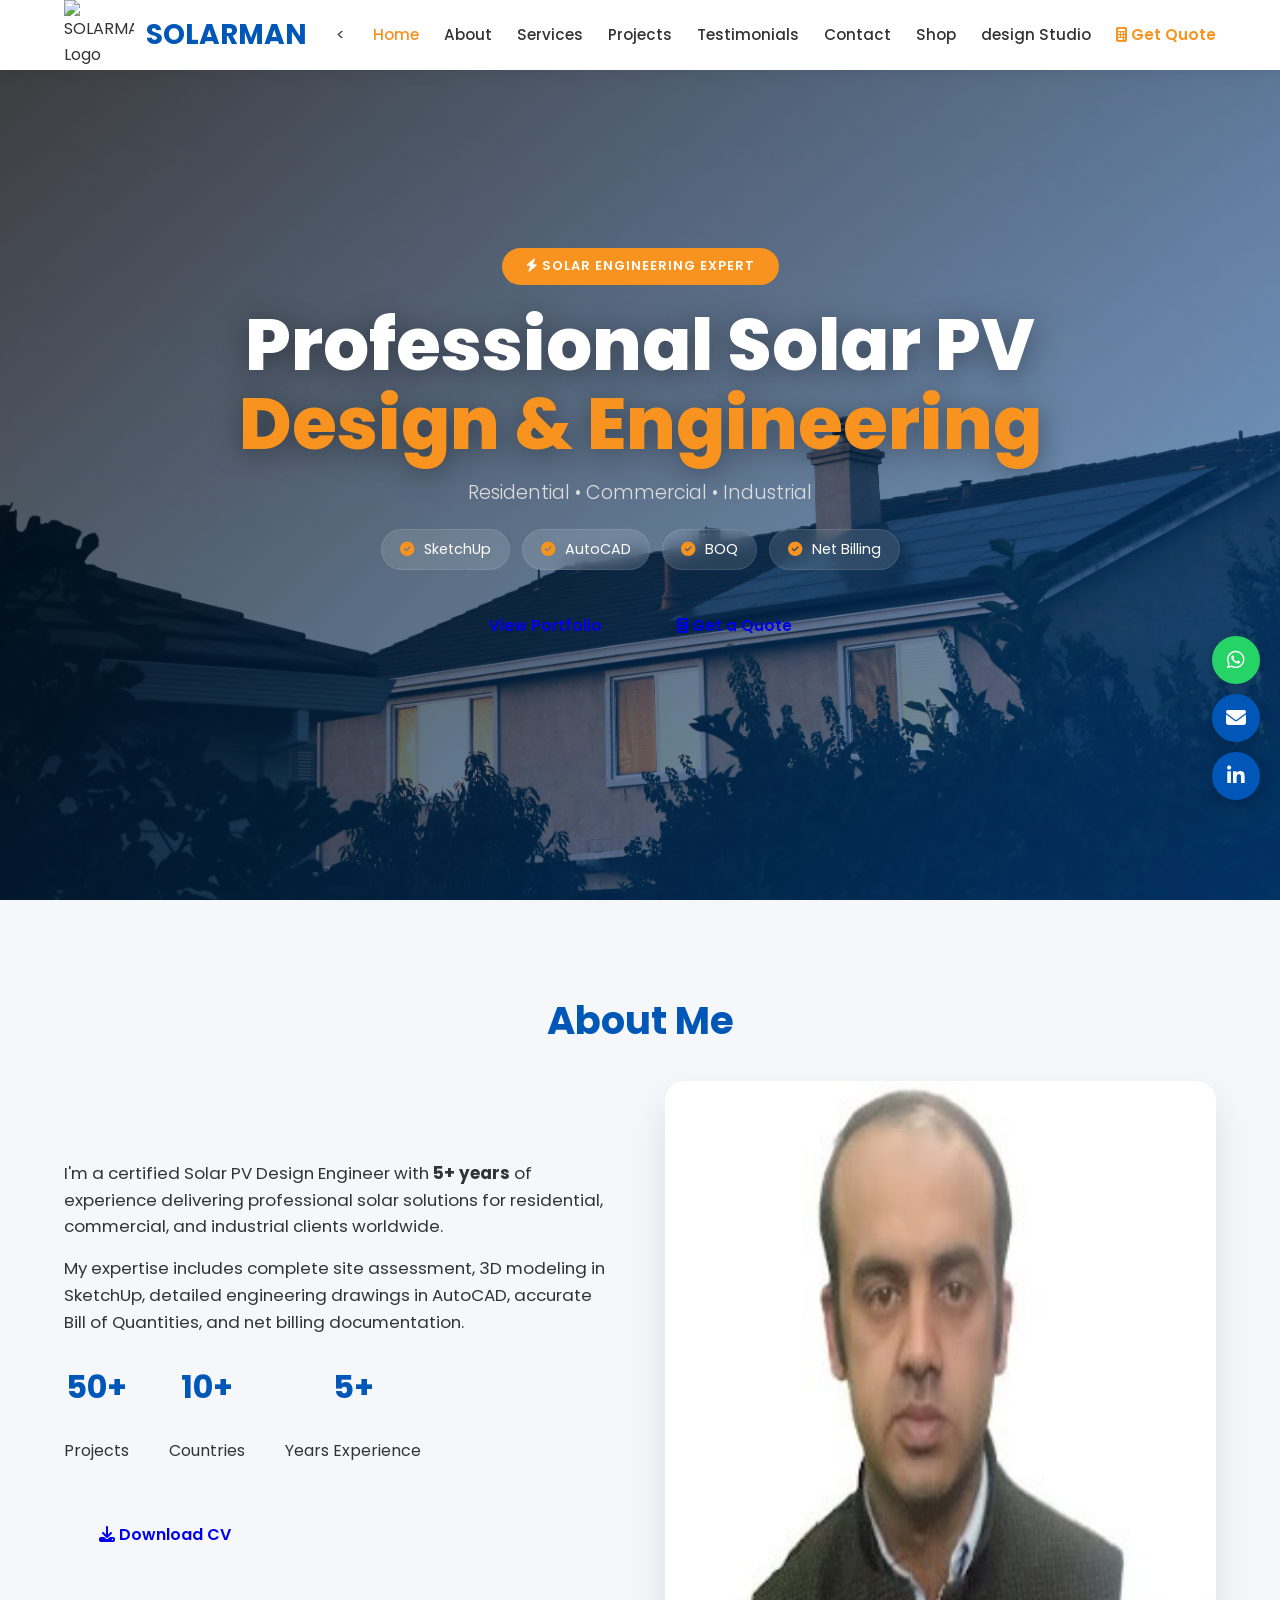
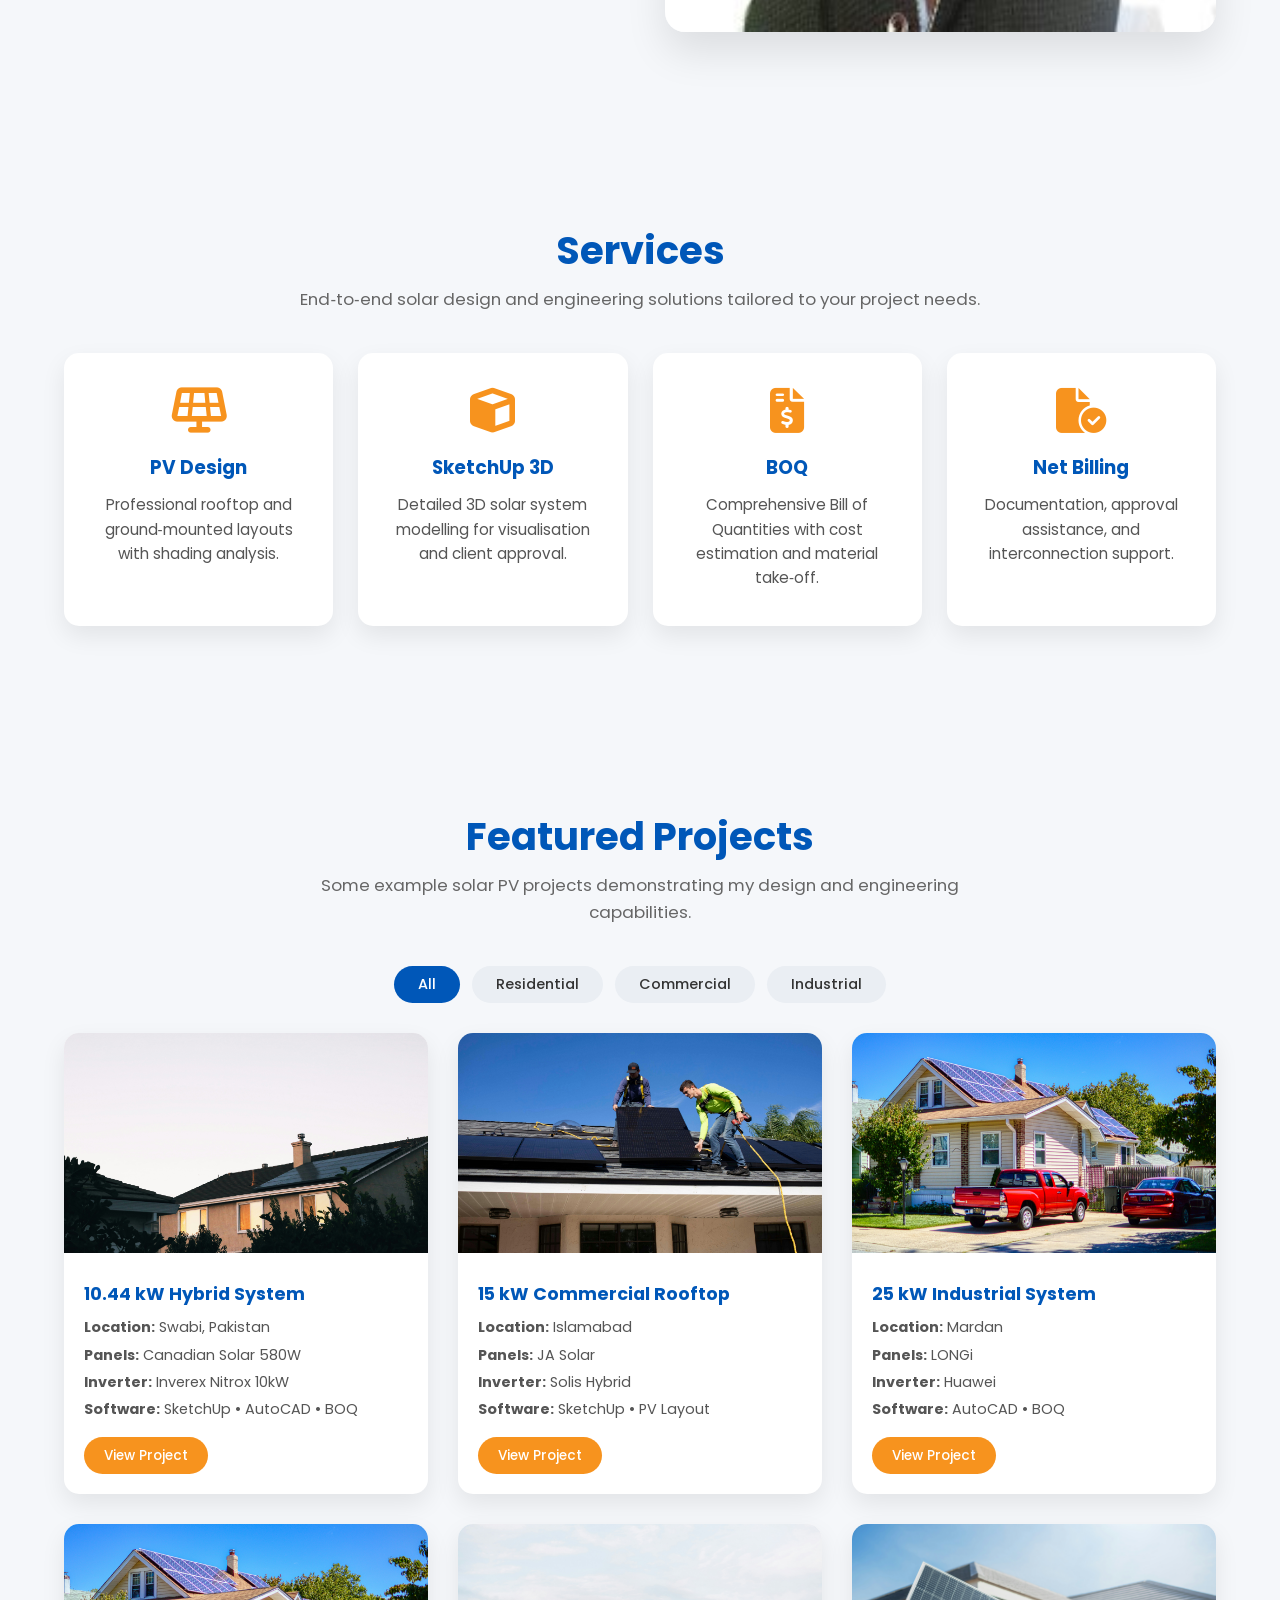
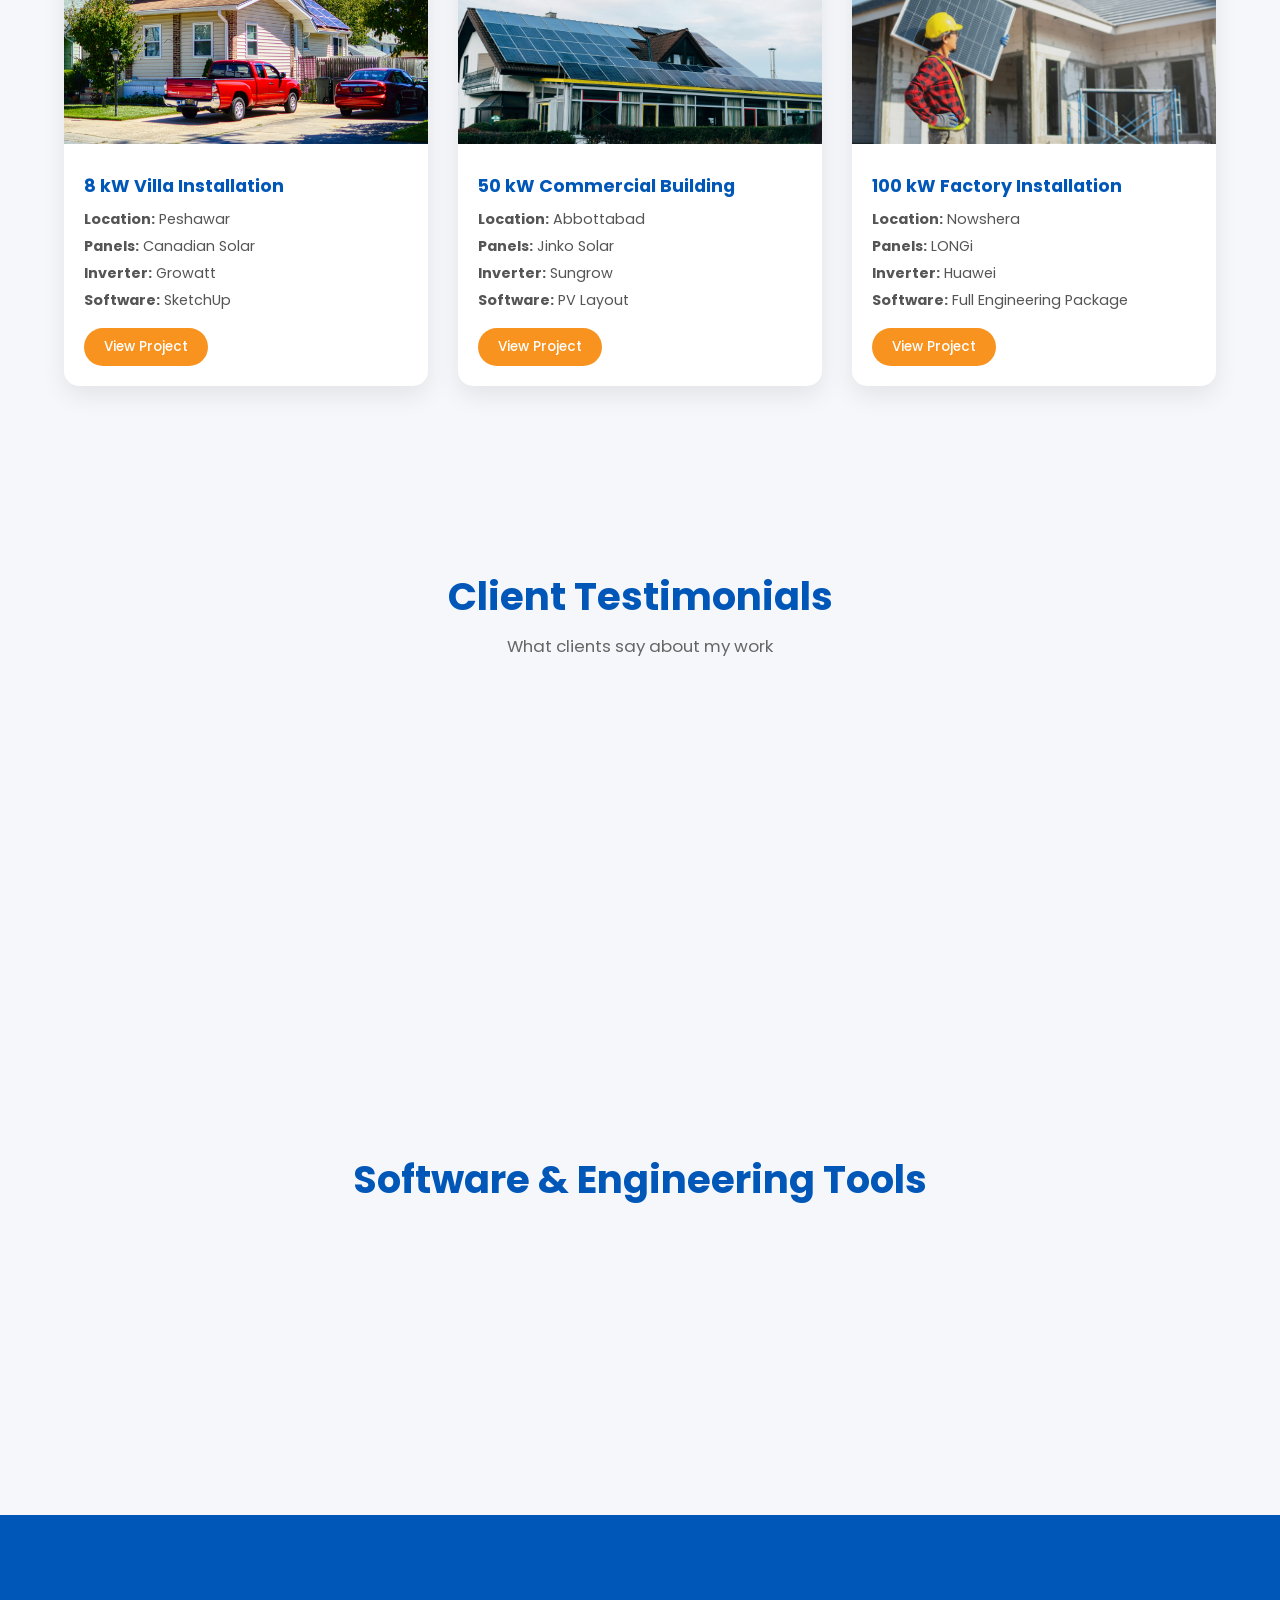
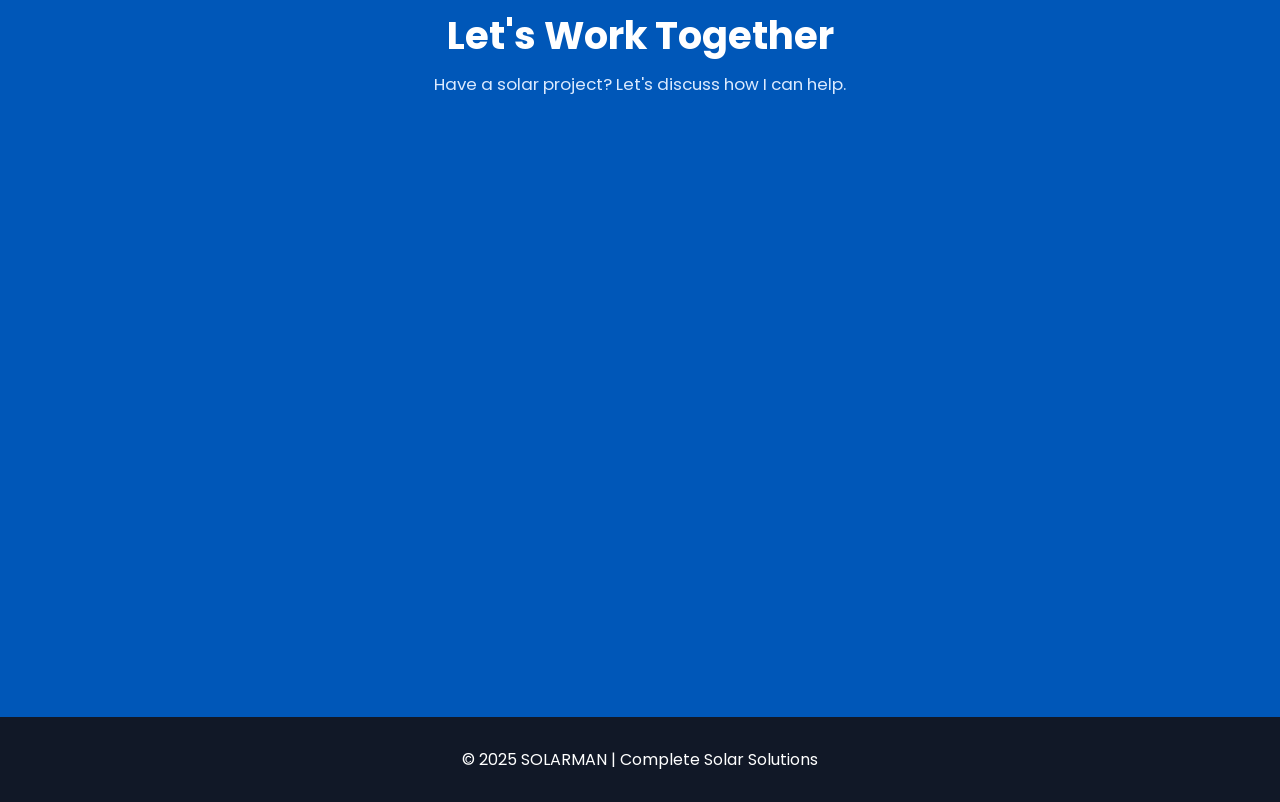
==== commit ba33b603: "Update index.html" ====
--- a/index.html
+++ b/index.html
@@ -1,5 +1,5 @@
 <!DOCTYPE html>
-<html lang="en">
+<html lang="en"> 
 <head>
     <meta charset="UTF-8" />
     <meta name="viewport" content="width=device-width, initial-scale=1.0" />
@@ -62,7 +62,7 @@
     <a href="#testimonials">Testimonials</a>
     <a href="#contact">Contact</a>
     <a href="shop.html">Shop</a>
-    <a href="design studioo.html" target="_blank">Design Studio</a>
+    <a href="design studio.html" target="_blank">design Studio</a>
     <a href="quote.html" target="_blank" style="color:#F7931E; font-weight:600;">
         <i class="fas fa-calculator"></i> Get Quote
     </a>
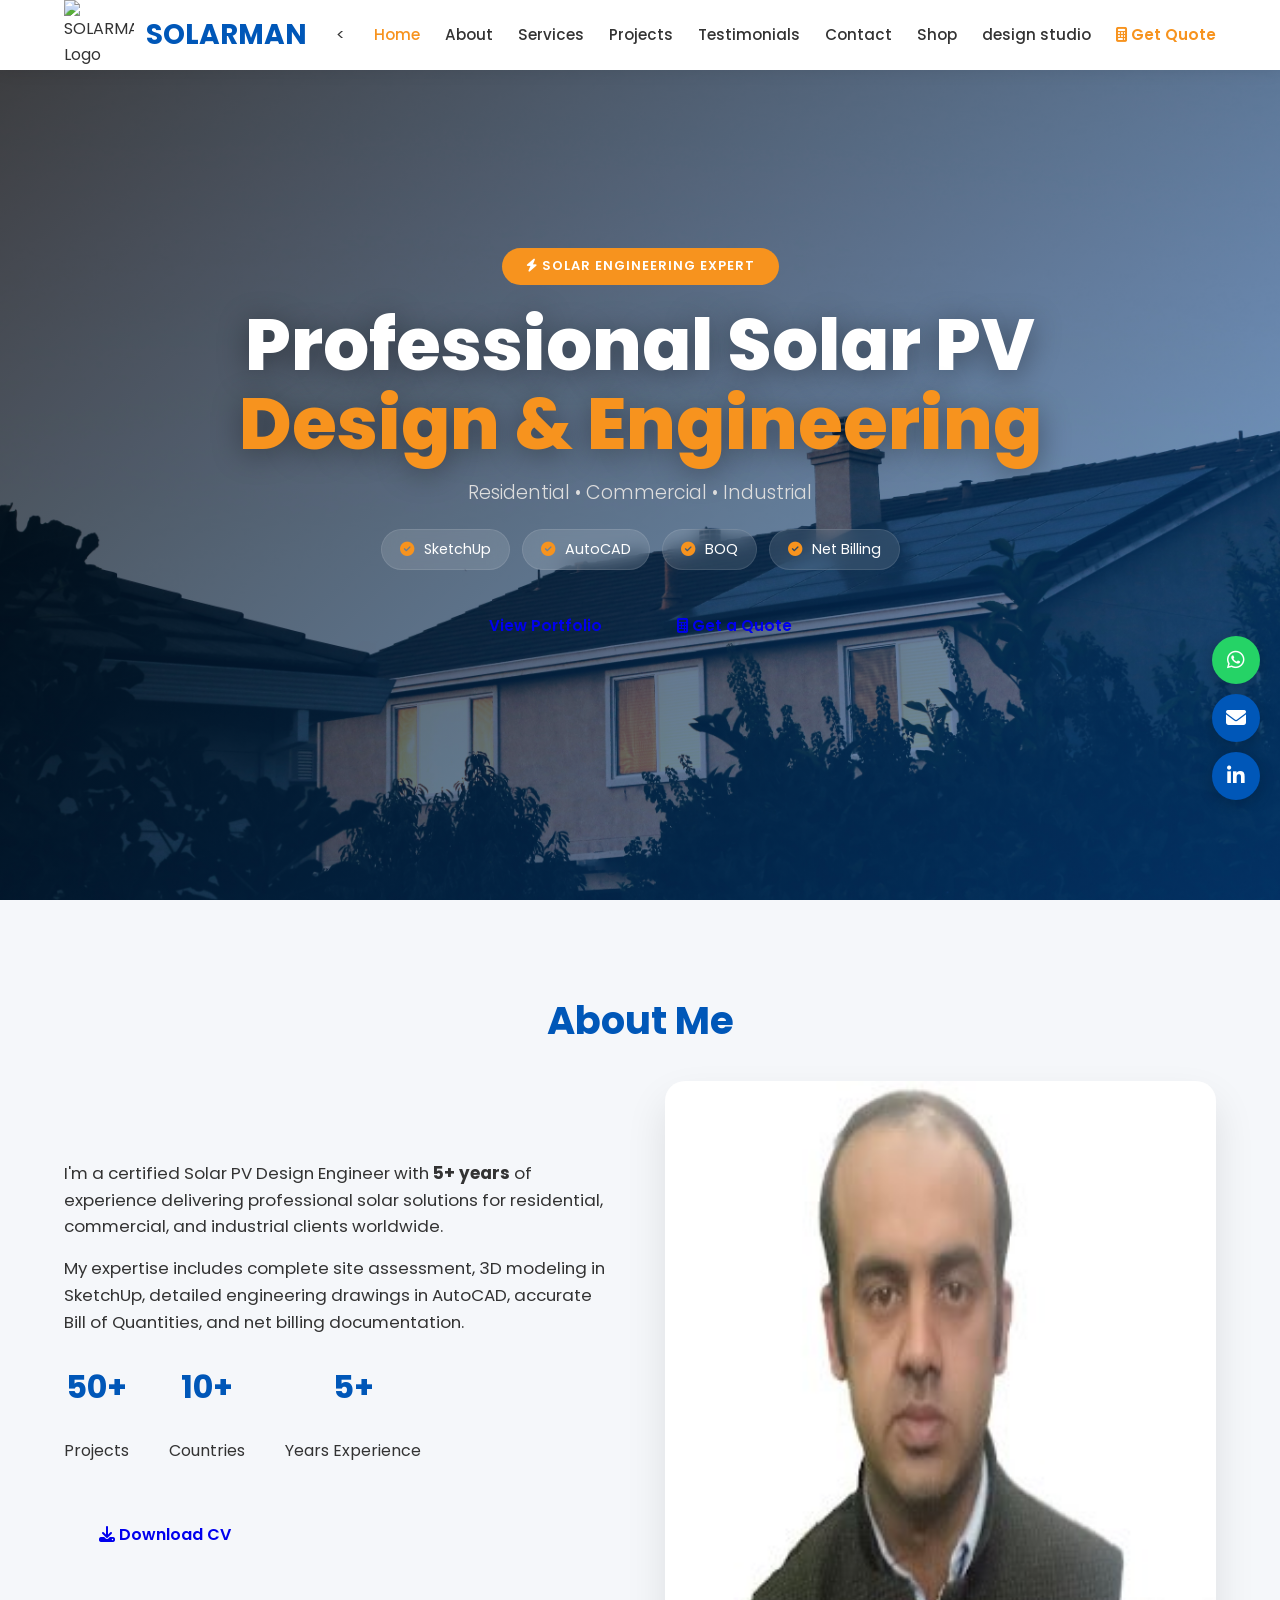
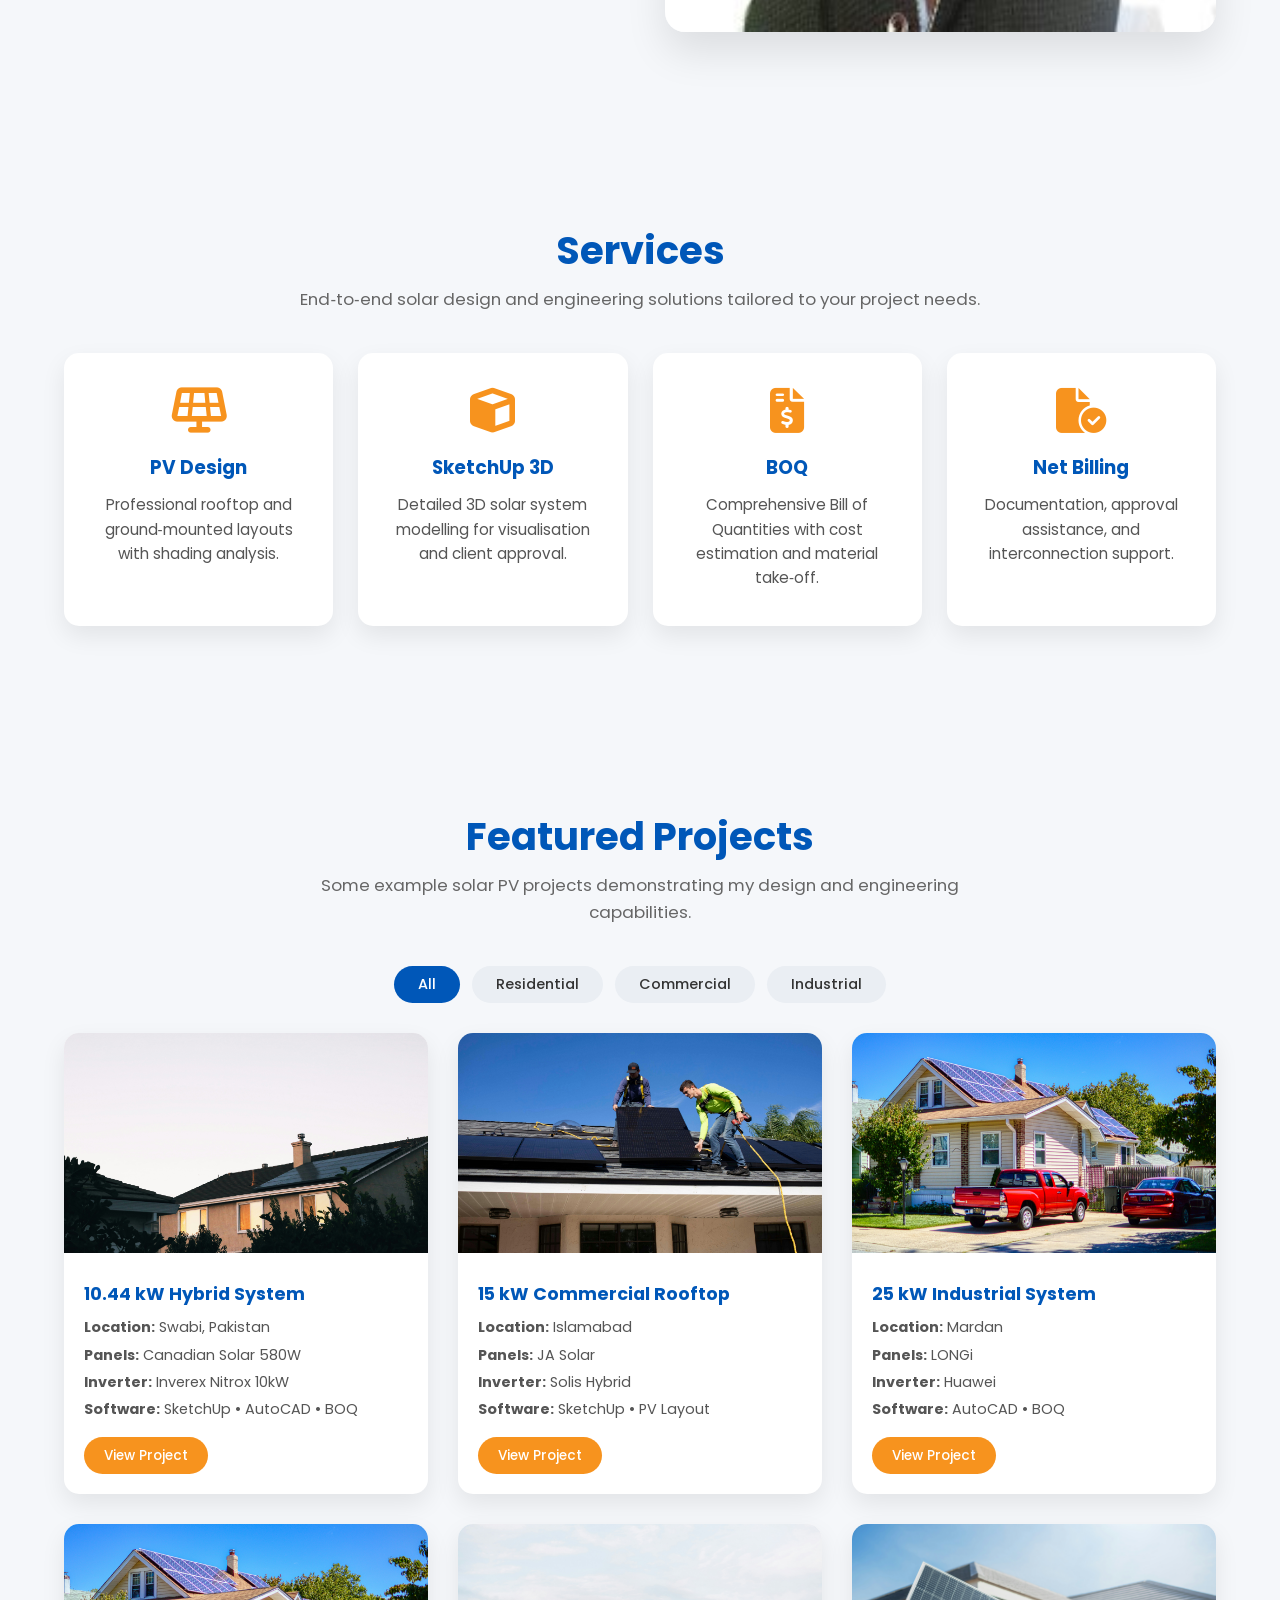
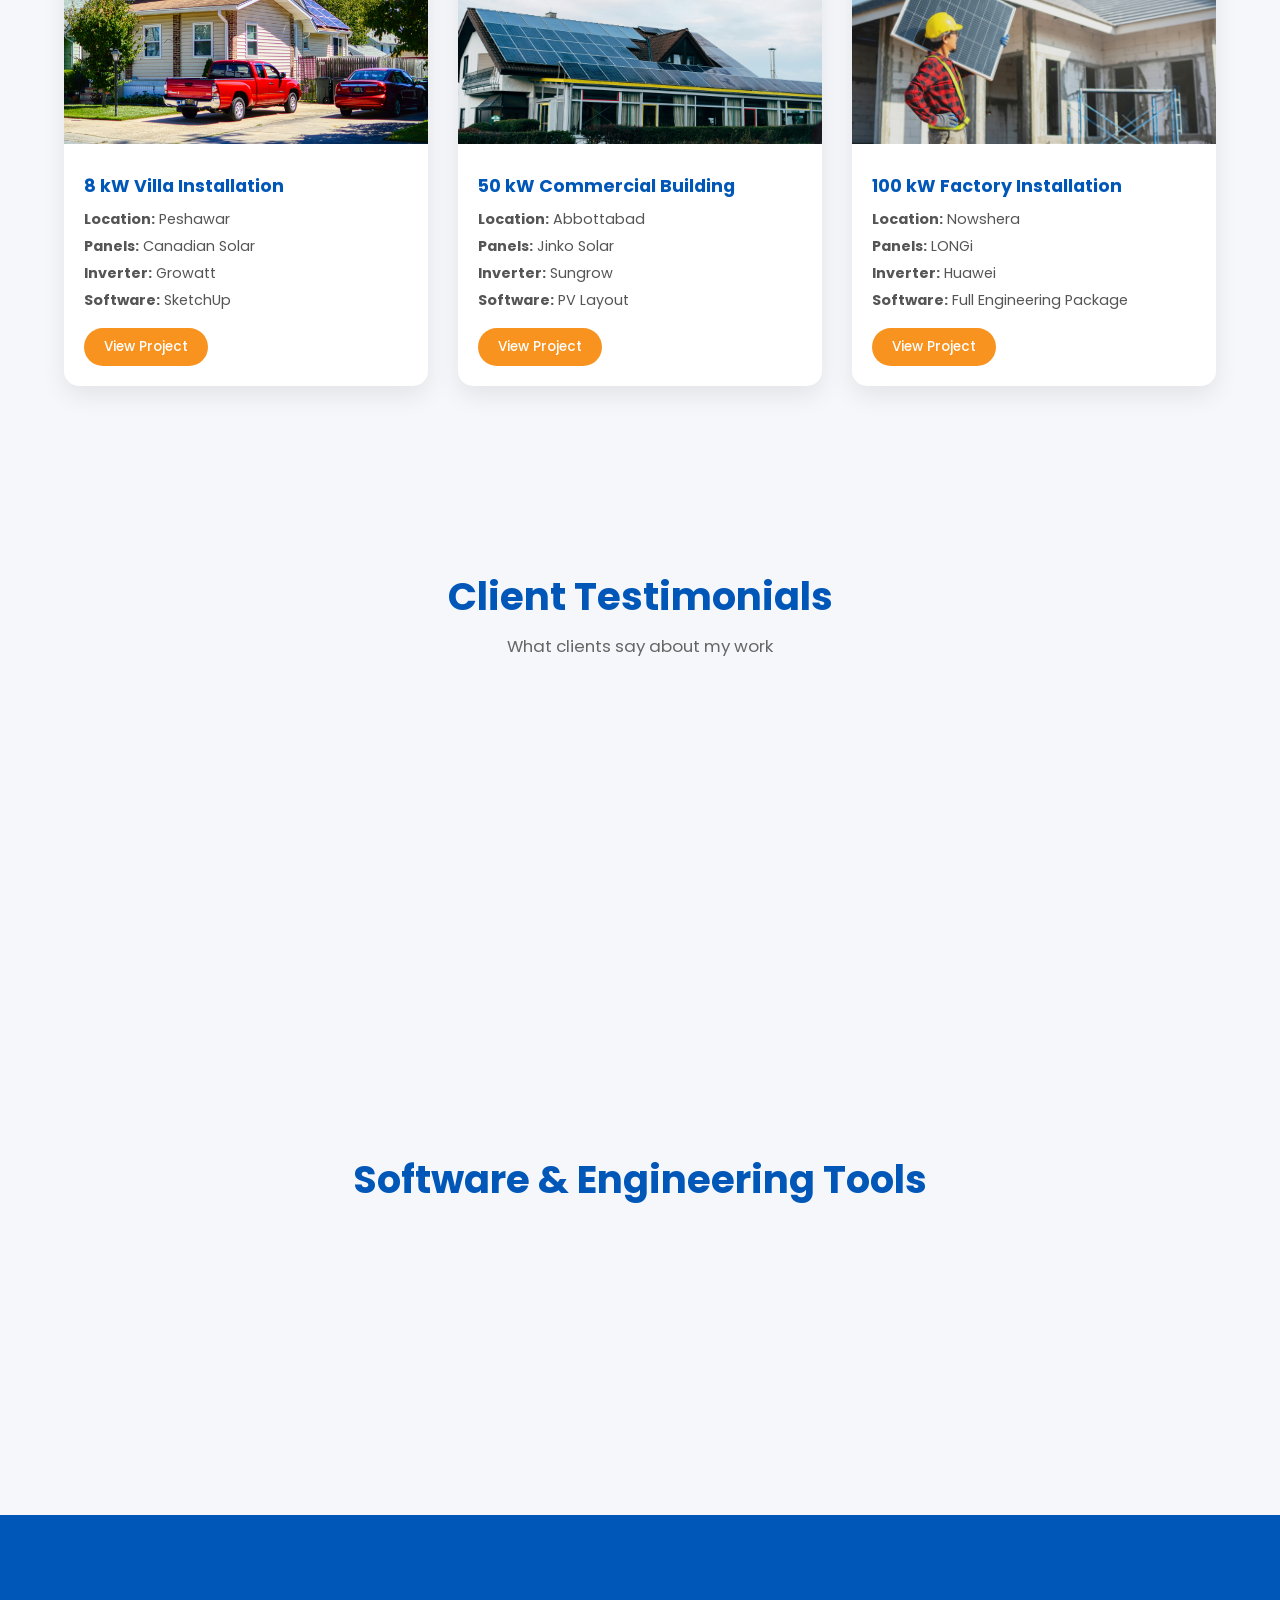
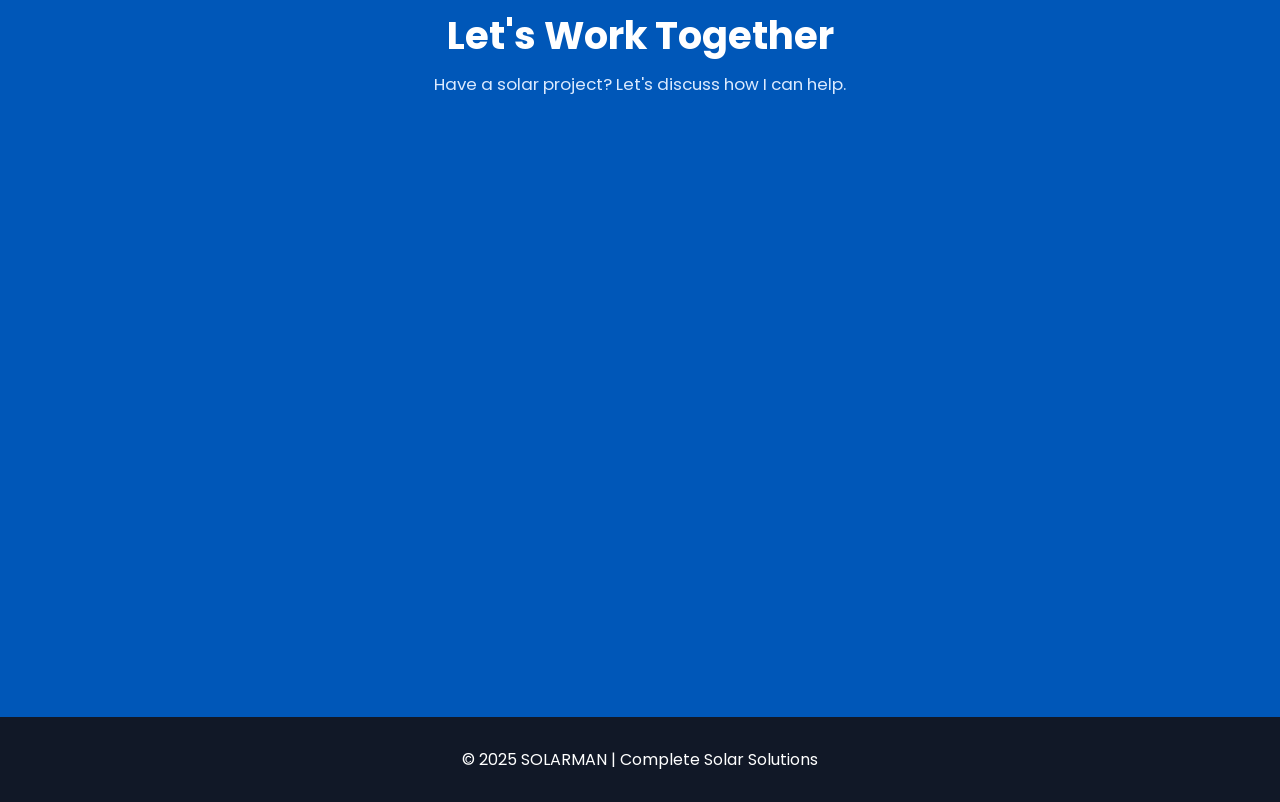
==== commit a88003a0: "Update index.html" ====
--- a/index.html
+++ b/index.html
@@ -62,7 +62,7 @@
     <a href="#testimonials">Testimonials</a>
     <a href="#contact">Contact</a>
     <a href="shop.html">Shop</a>
-    <a href="design studio.html" target="_blank">design Studio</a>
+    <a href="design studio.html" target="_blank">design studio</a>
     <a href="quote.html" target="_blank" style="color:#F7931E; font-weight:600;">
         <i class="fas fa-calculator"></i> Get Quote
     </a>
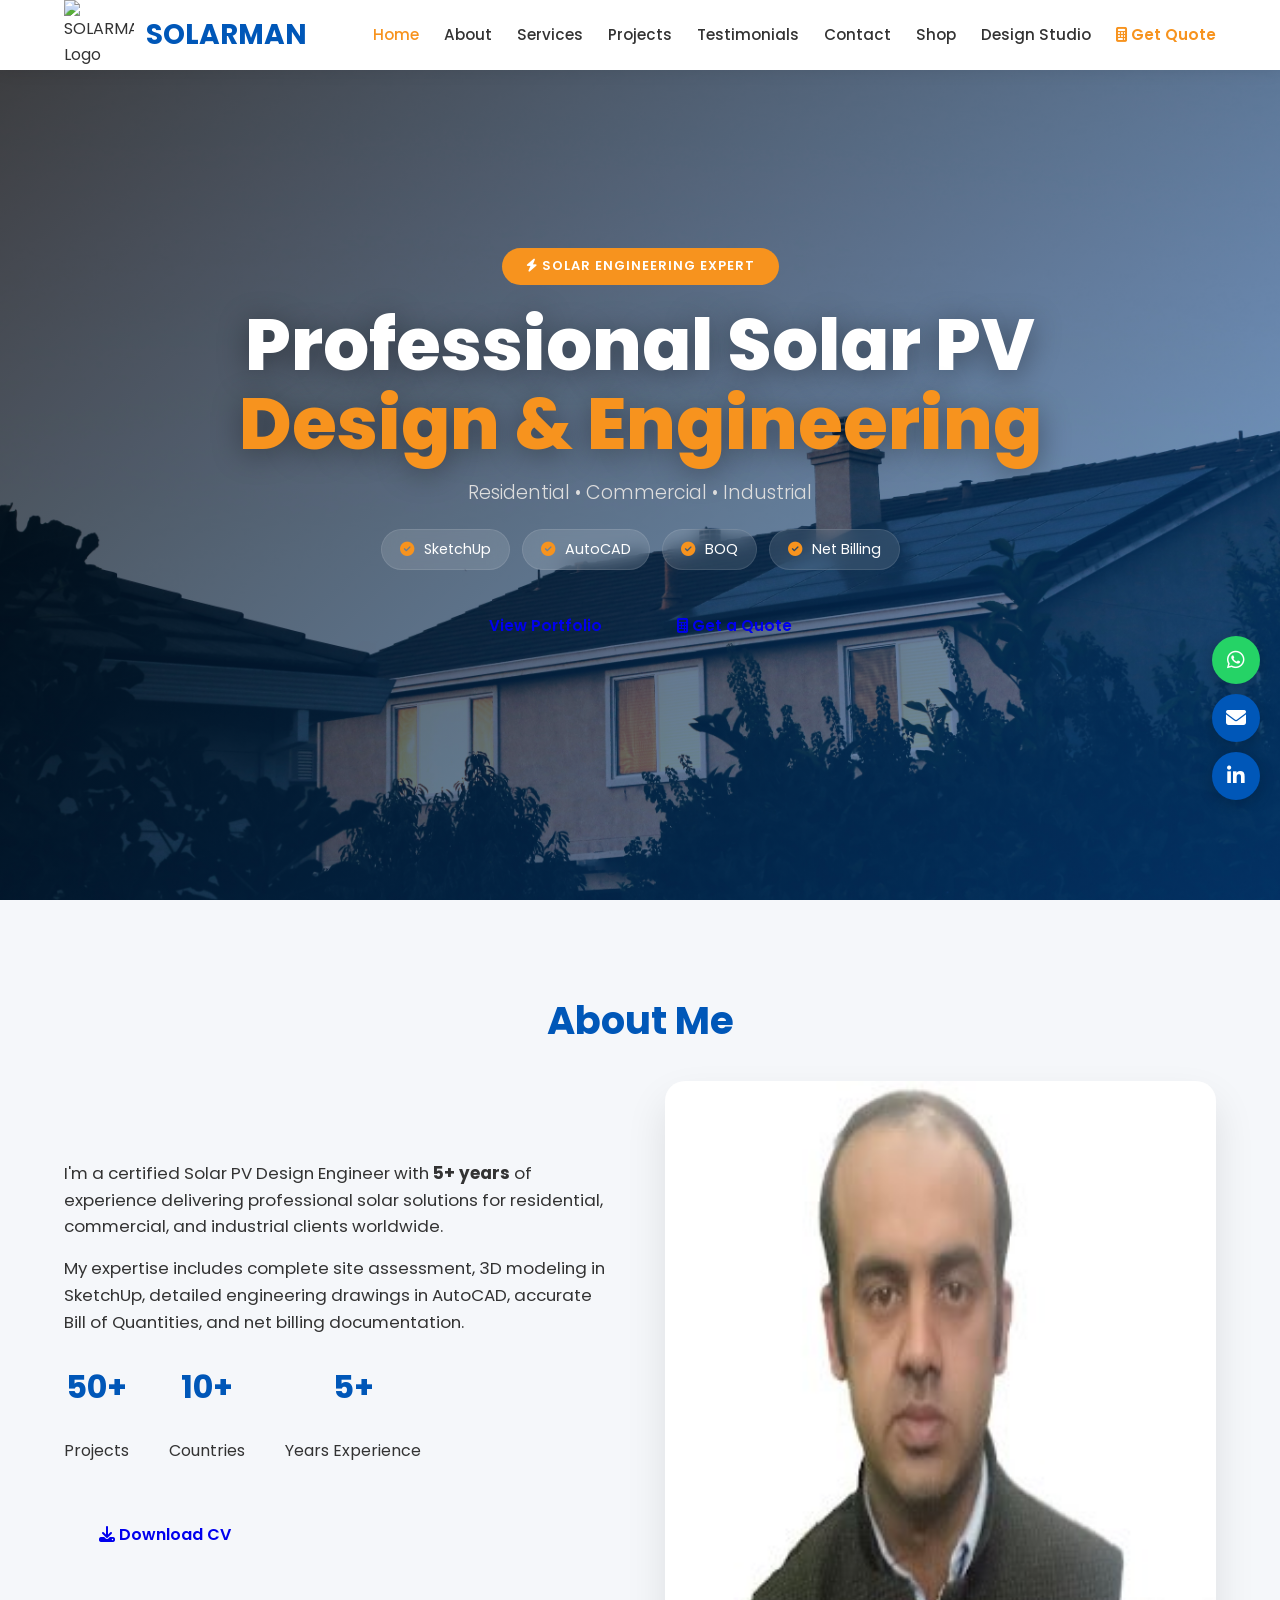
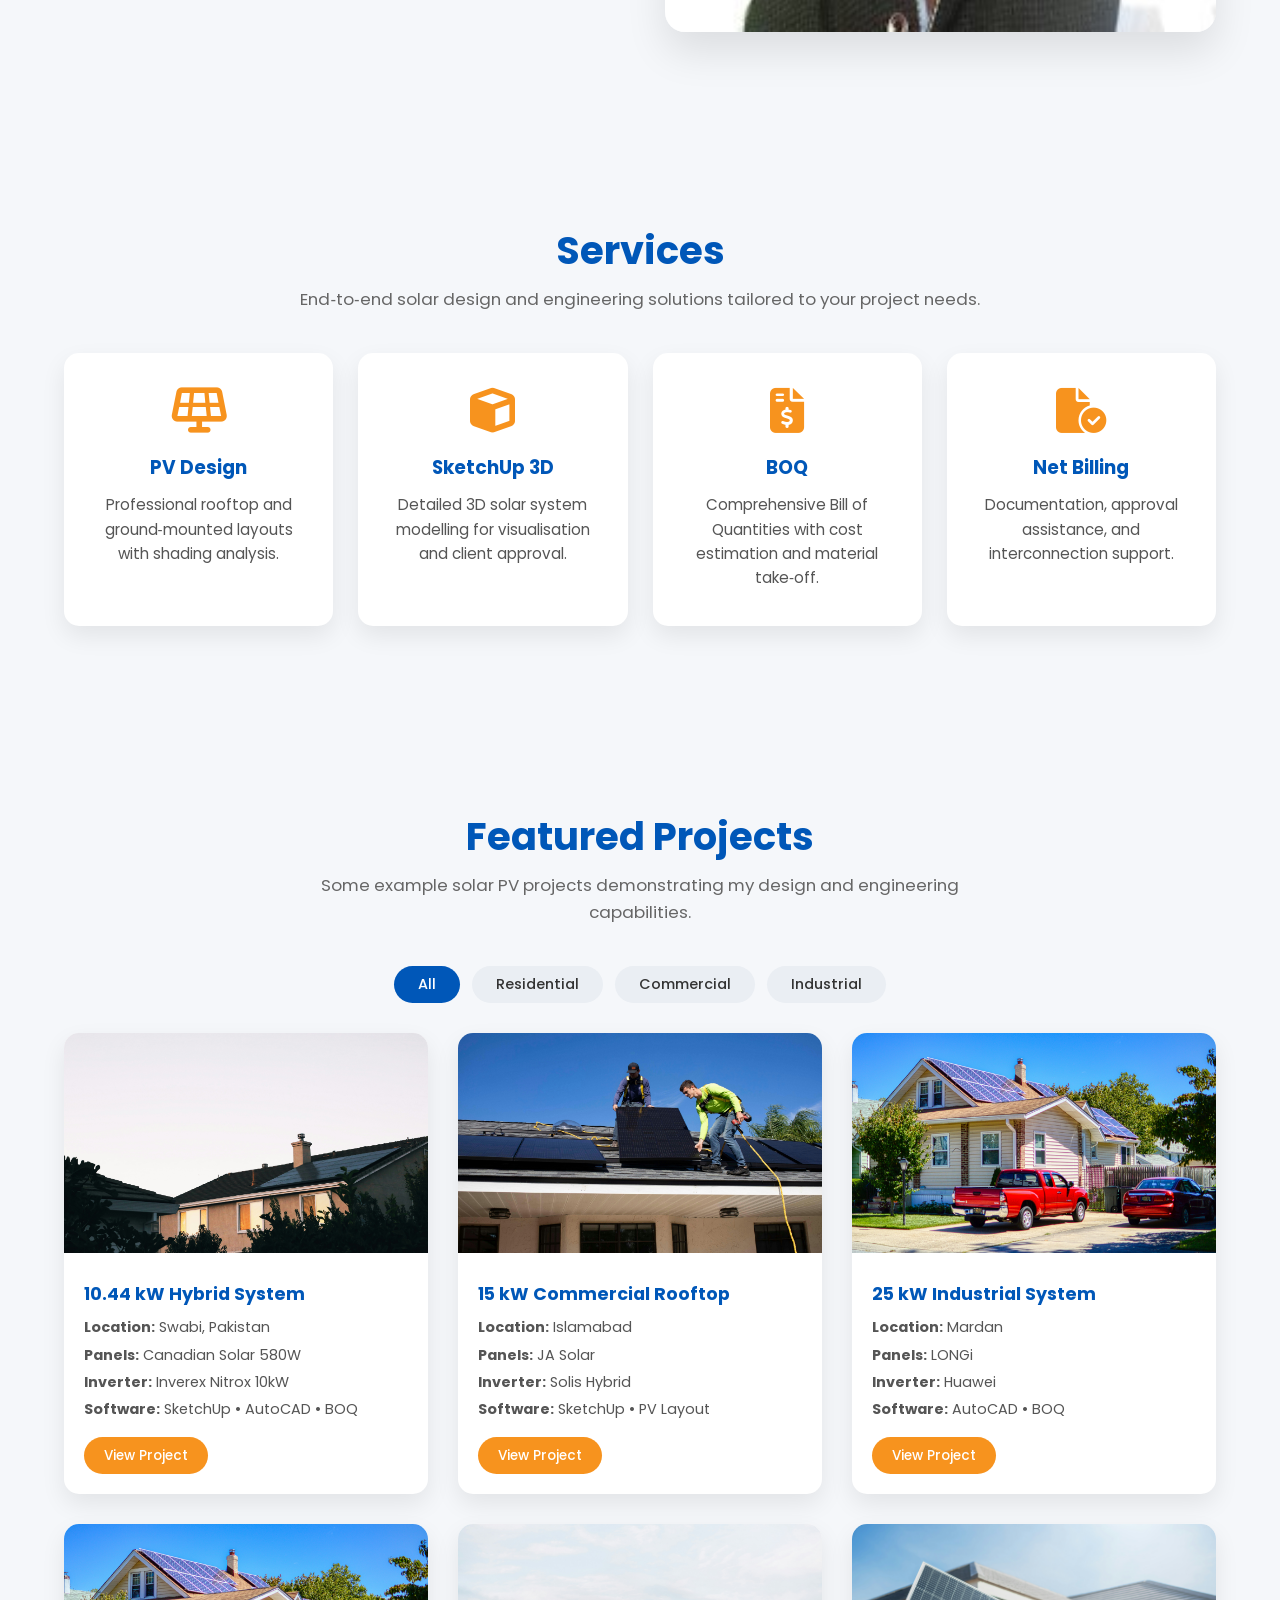
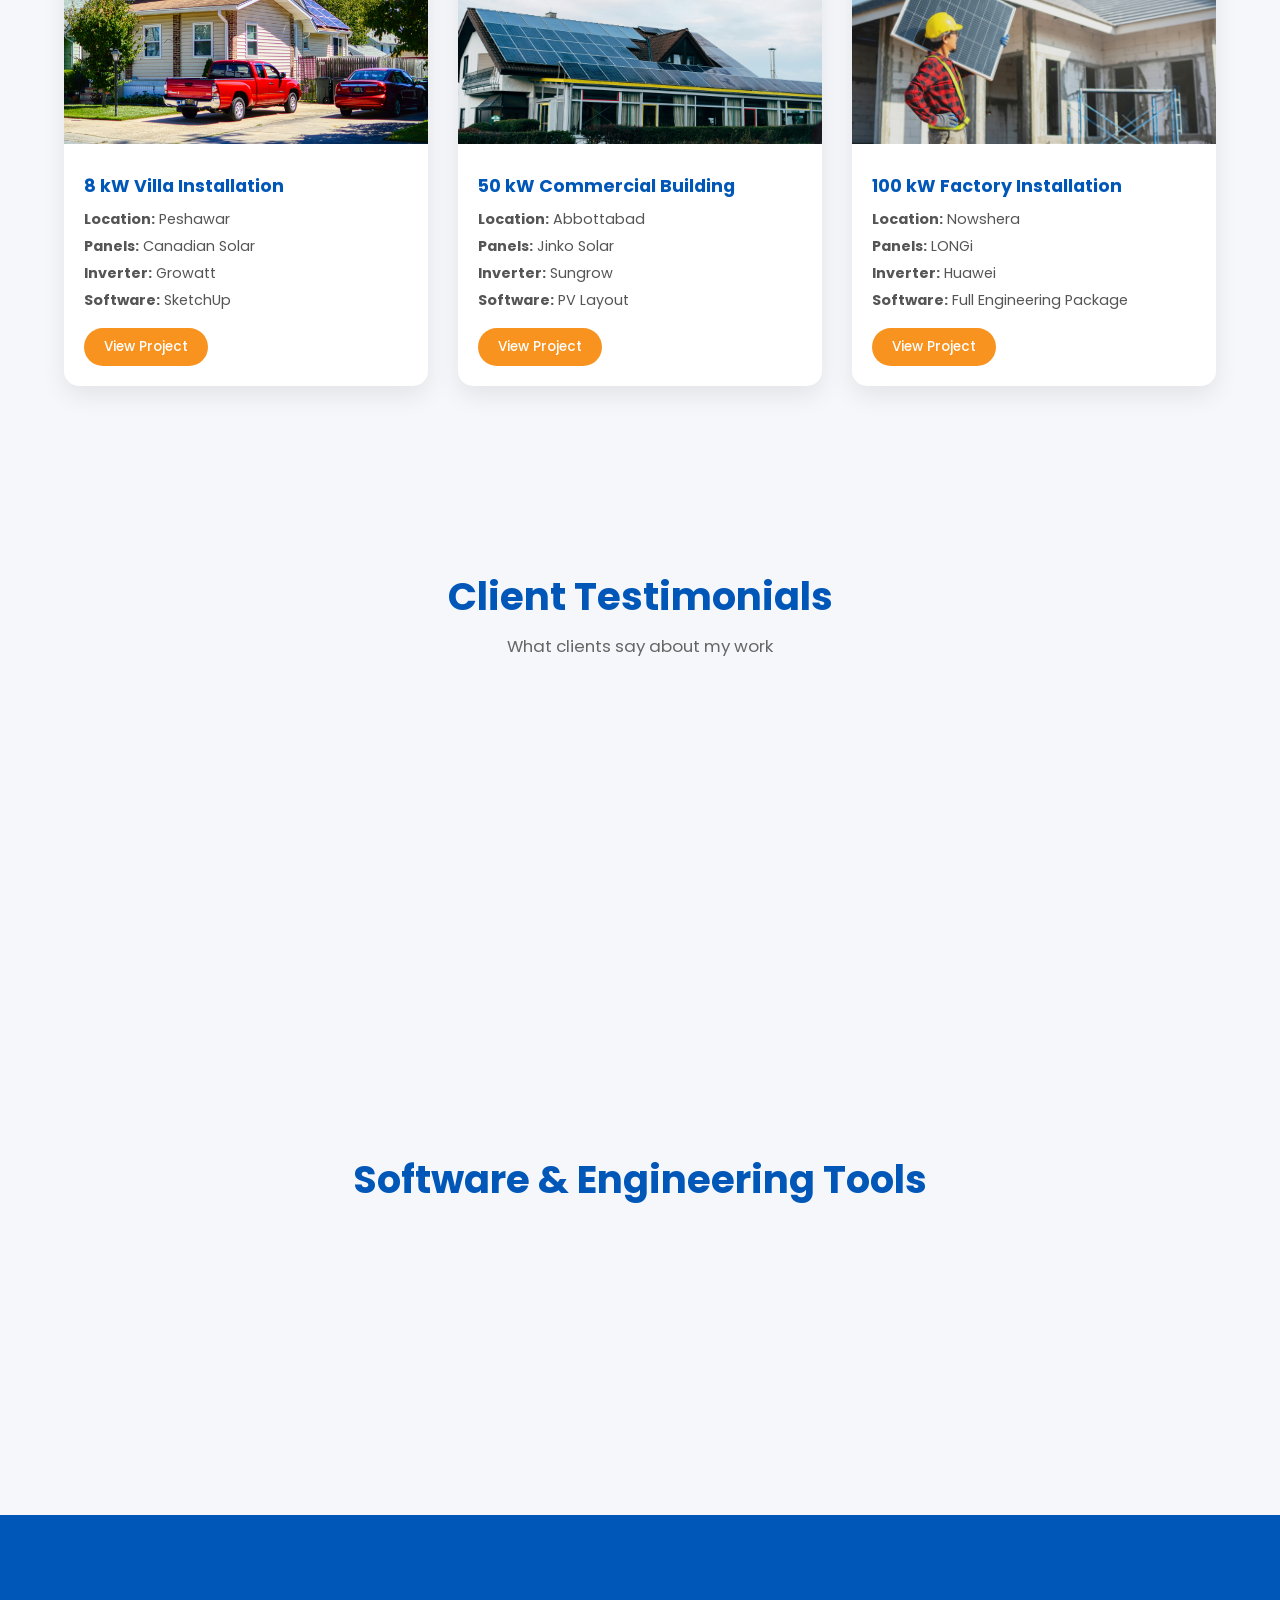
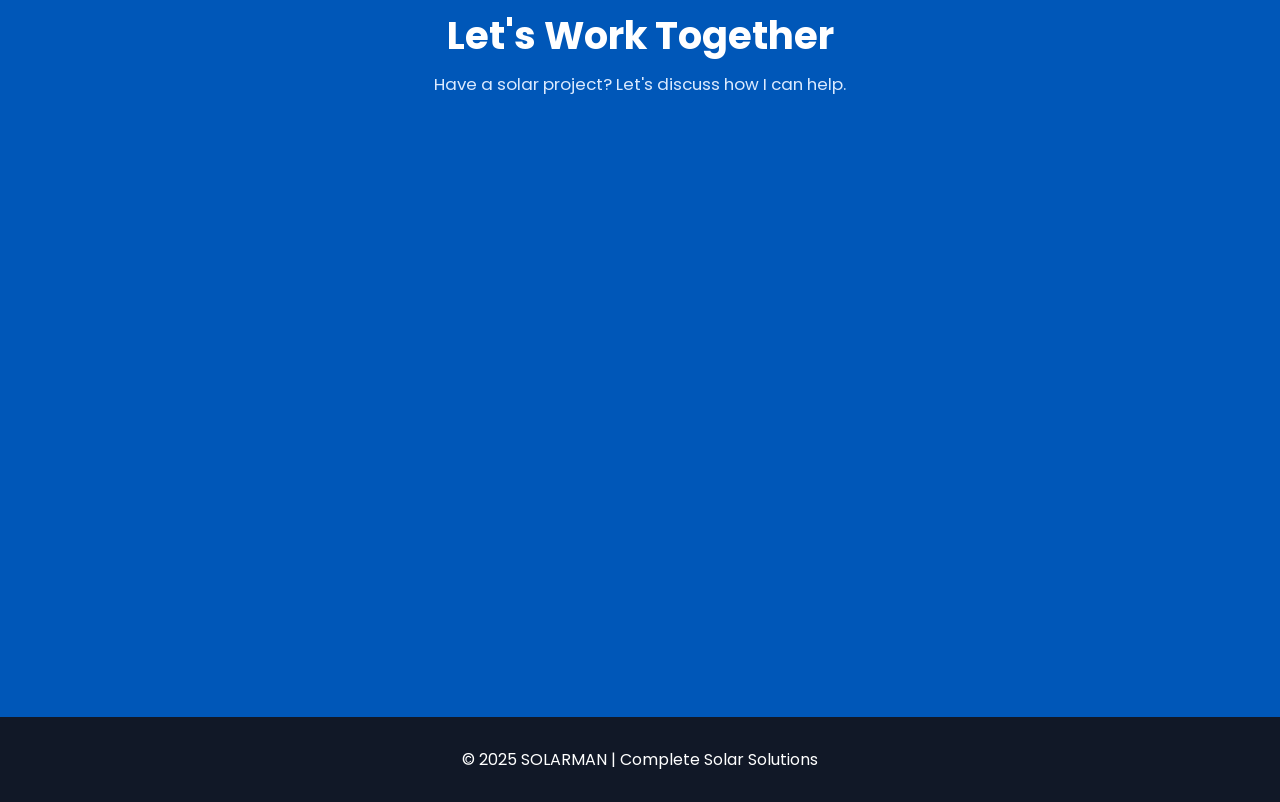
==== commit 337e8a1d: "Update index.html" ====
--- a/index.html
+++ b/index.html
@@ -1,5 +1,5 @@
 <!DOCTYPE html>
-<html lang="en"> 
+<html lang="en">
 <head>
     <meta charset="UTF-8" />
     <meta name="viewport" content="width=device-width, initial-scale=1.0" />
@@ -54,19 +54,19 @@
             <div class="hamburger" id="hamburger" aria-label="Toggle navigation menu">
                 <span></span><span></span><span></span>
             </div>
-            <<nav id="nav-menu">
-    <a href="#home">Home</a>
-    <a href="#about">About</a>
-    <a href="#services">Services</a>
-    <a href="#projects">Projects</a>
-    <a href="#testimonials">Testimonials</a>
-    <a href="#contact">Contact</a>
-    <a href="shop.html">Shop</a>
-    <a href="design studio.html" target="_blank">design studio</a>
-    <a href="quote.html" target="_blank" style="color:#F7931E; font-weight:600;">
-        <i class="fas fa-calculator"></i> Get Quote
-    </a>
-</nav>
+            <nav id="nav-menu">
+                <a href="#home">Home</a>
+                <a href="#about">About</a>
+                <a href="#services">Services</a>
+                <a href="#projects">Projects</a>
+                <a href="#testimonials">Testimonials</a>
+                <a href="#contact">Contact</a>
+                <a href="shop.html">Shop</a>
+                <a href="design-studio.html" target="_blank">Design Studio</a>
+                <a href="quote.html" target="_blank" style="color:#F7931E; font-weight:600;">
+                    <i class="fas fa-calculator"></i> Get Quote
+                </a>
+            </nav>
         </div>
     </header>
 
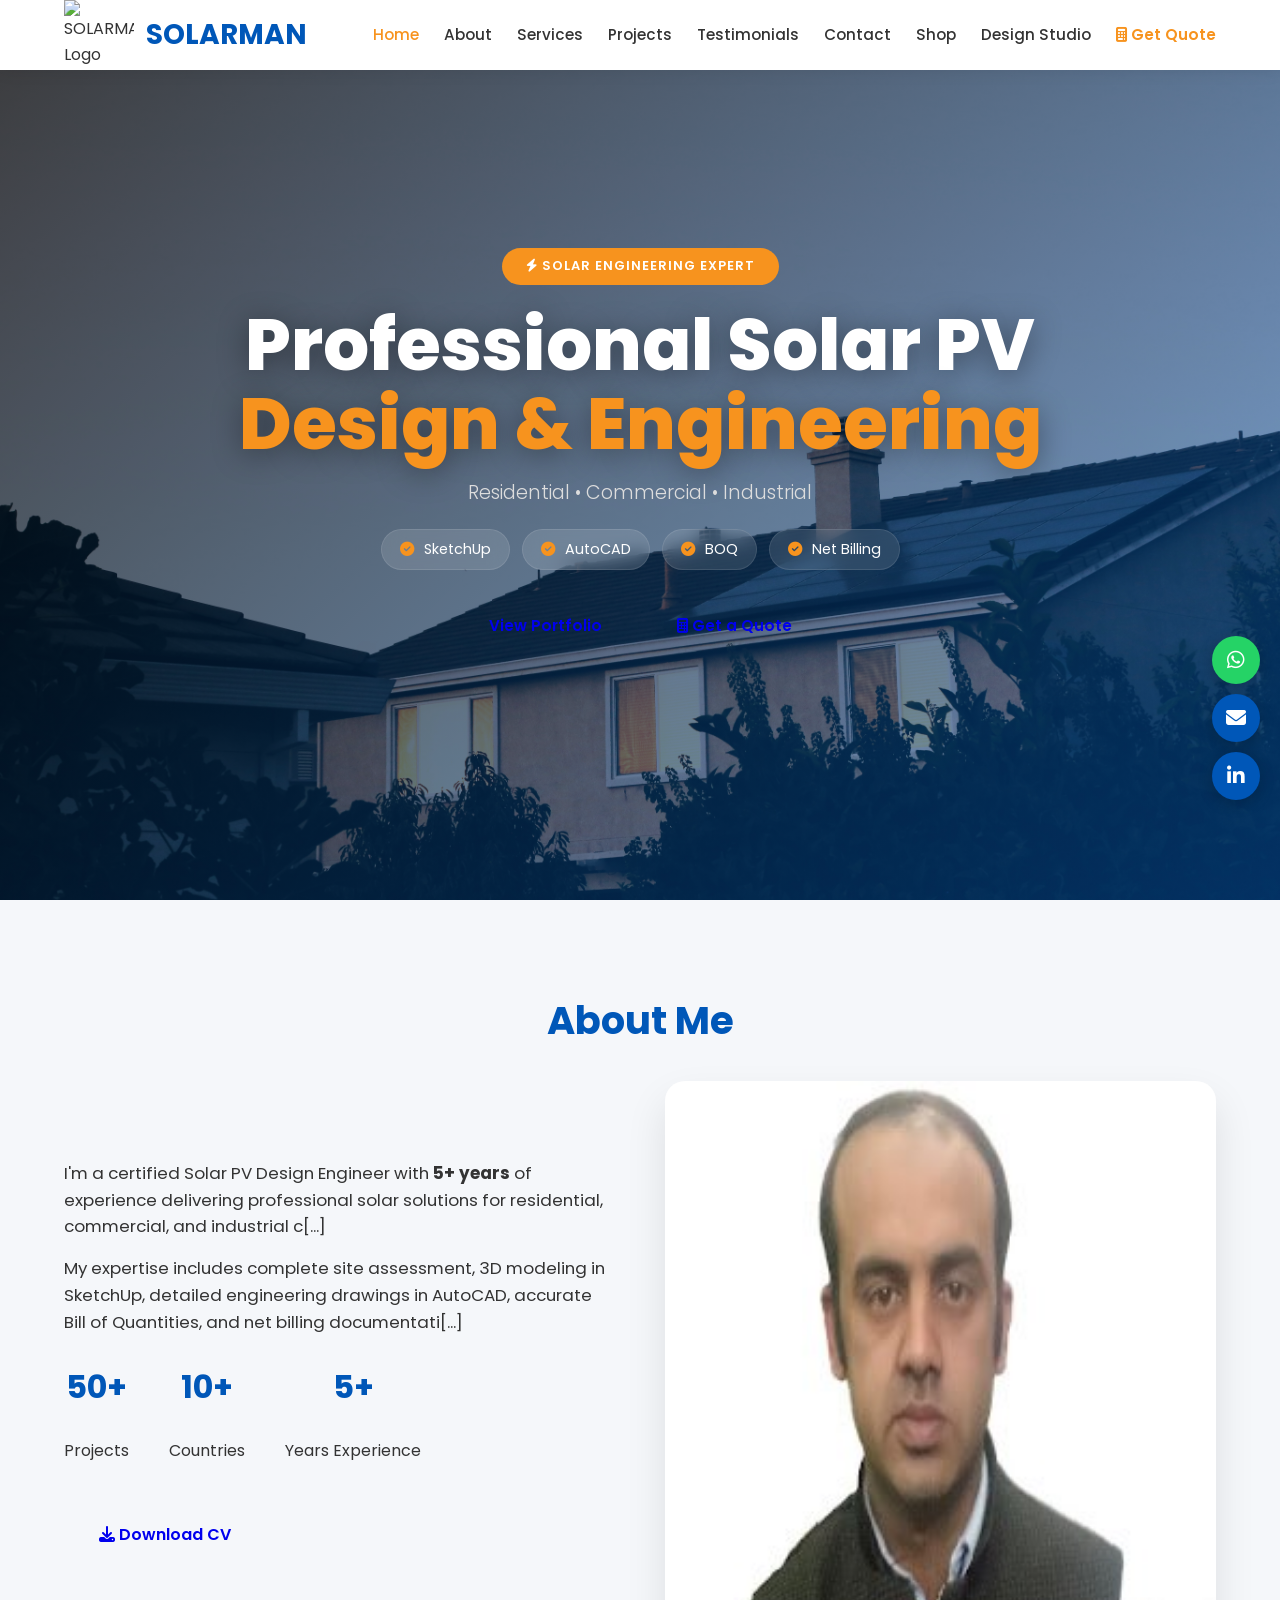
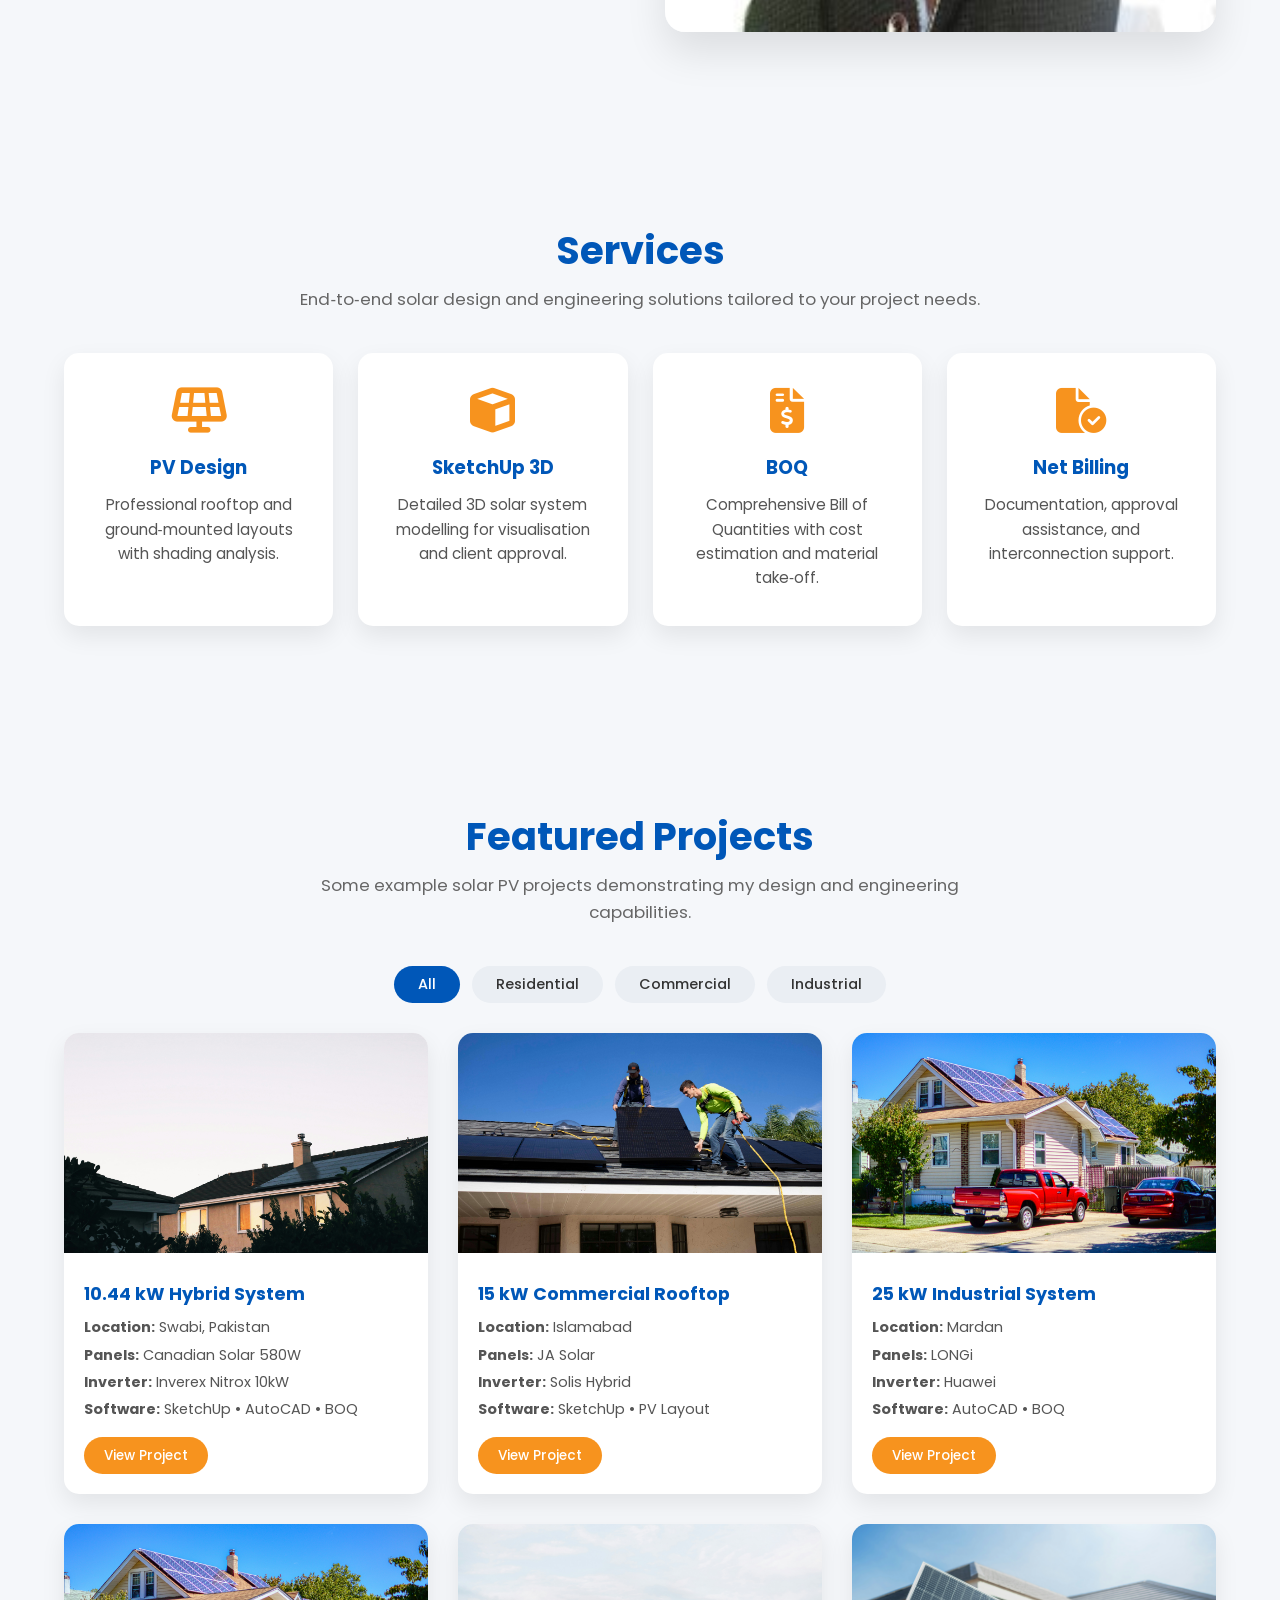
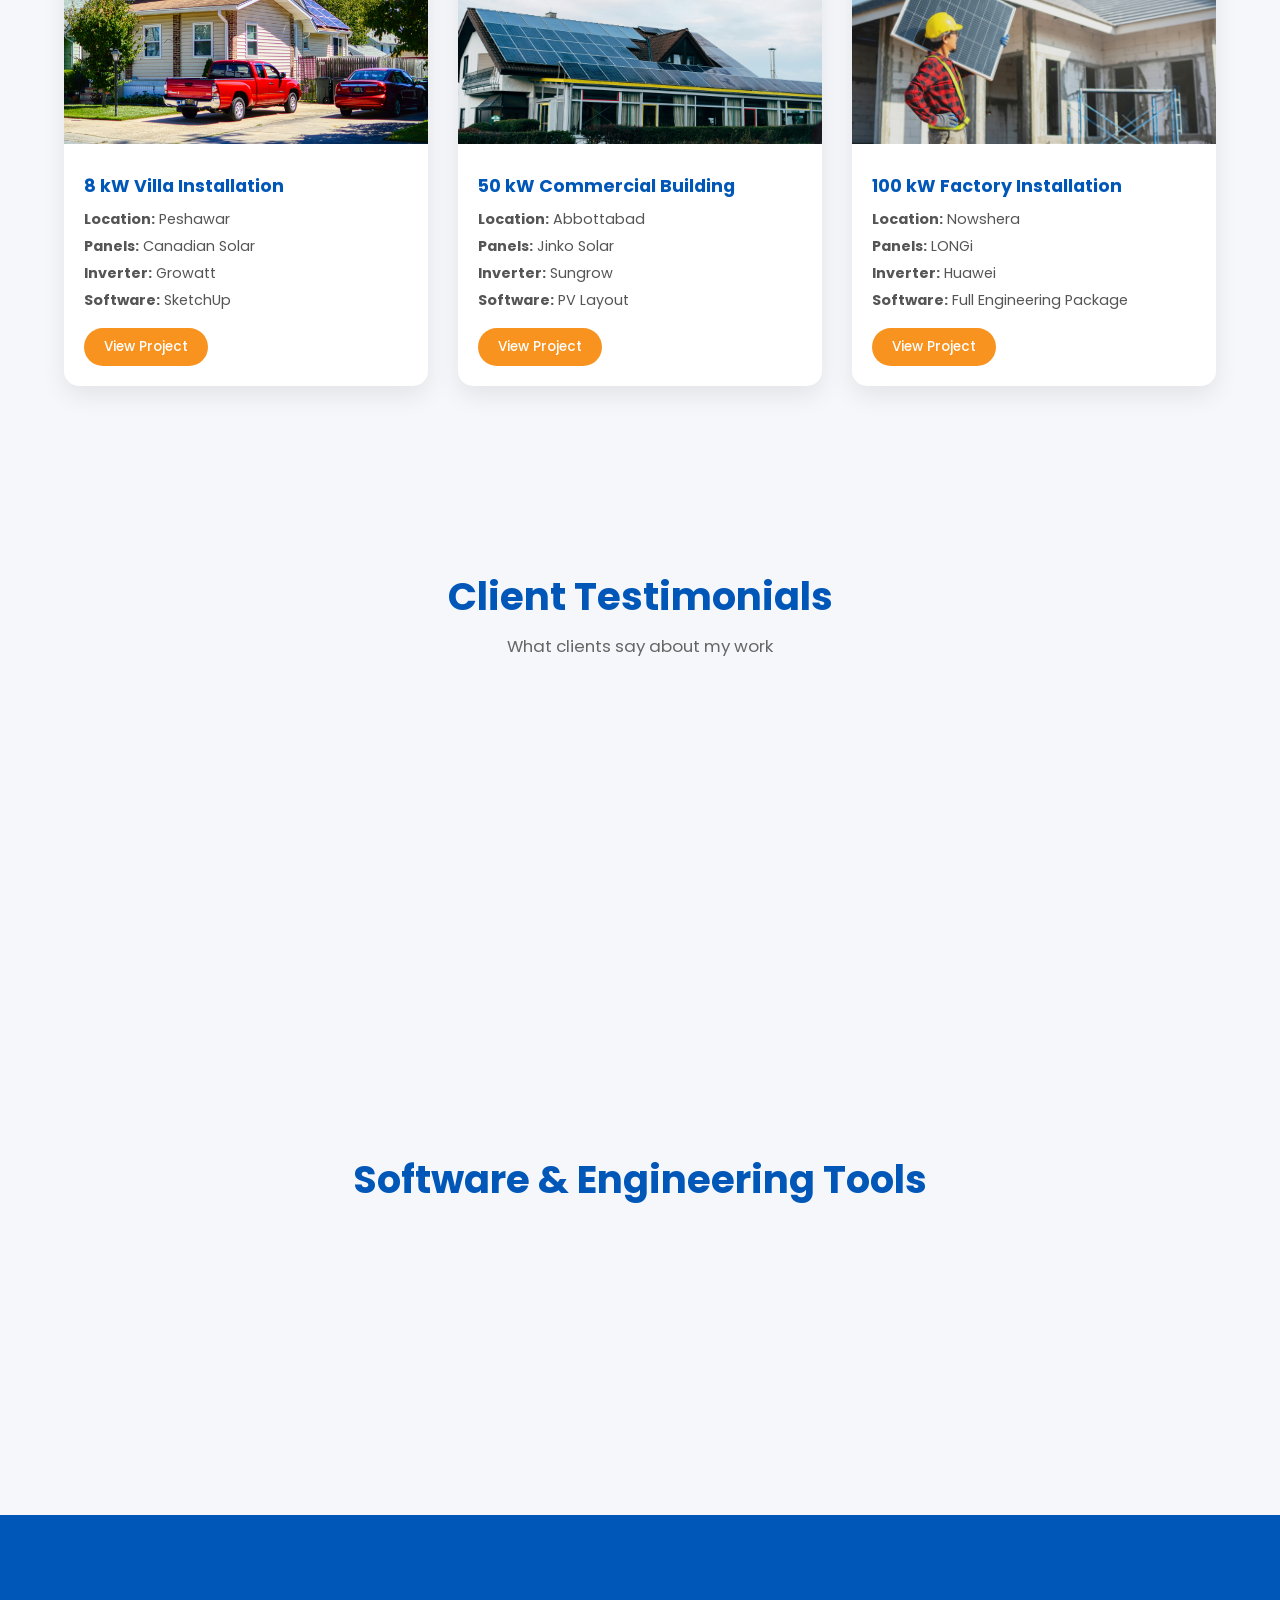
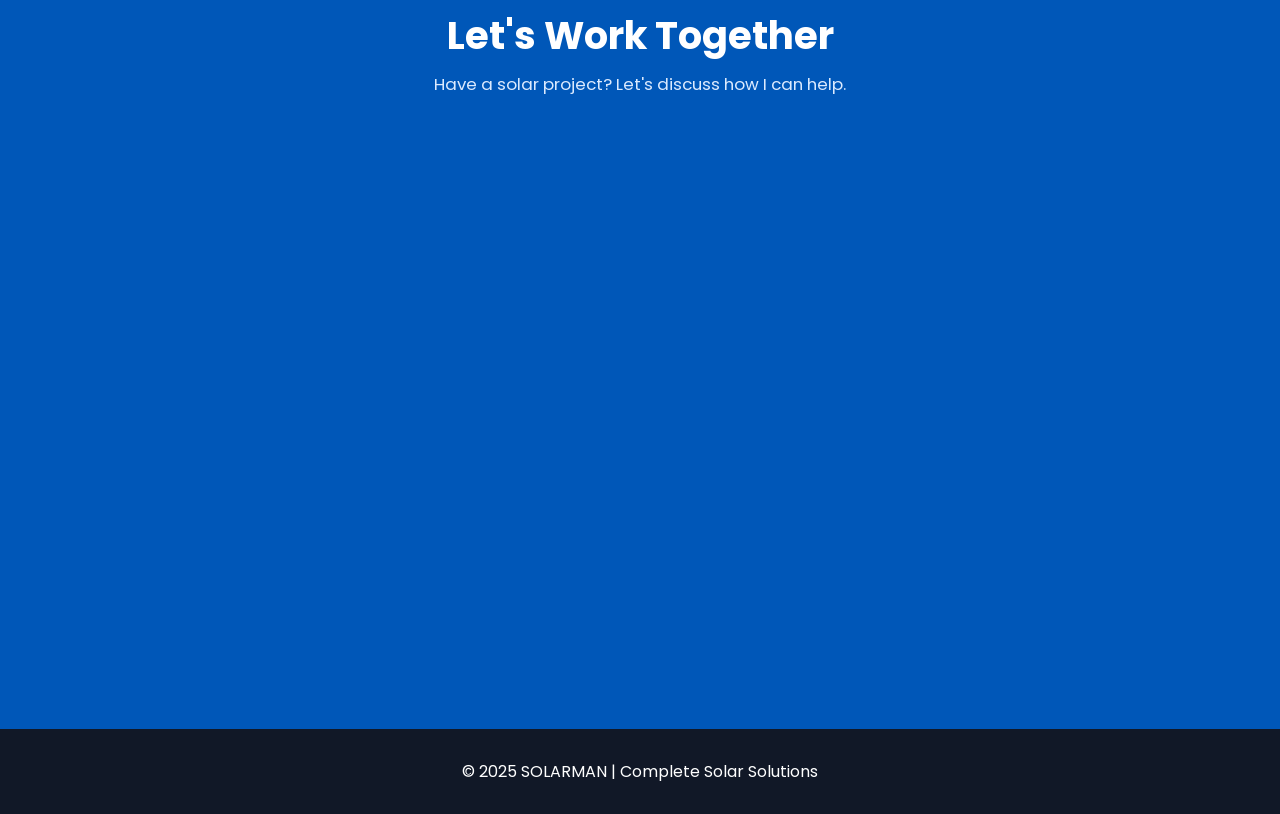
==== commit b6957481: "Update index.html: add canonical/OG, skip-link, accessible hamburger, inline contact message, rel=no" ====
--- a/index.html
+++ b/index.html
@@ -6,13 +6,16 @@
     <title>SOLARMAN | Professional Solar PV Design & Engineering Portfolio</title>
     <meta name="description" content="Professional Solar PV Design Engineer offering SketchUp 3D modeling, AutoCAD layouts, BOQ, and Net Billing services. 50+ projects delivered worldwide." />
     <meta name="keywords" content="solar pv design, sketchup solar, solar engineering, boq solar, net billing, solar portfolio" />
-    
-    <!-- Open Graph -->
+
+    <!-- Canonical & Open Graph -->
+    <link rel="canonical" href="https://solarmancss-glitch.github.io/portfolio/" />
+    <meta property="og:type" content="website" />
     <meta property="og:title" content="SOLARMAN | Solar PV Design Portfolio" />
-    <meta property="og:description" content="Professional Solar PV Design &amp; Engineering Services" />
-    <meta property="og:image" content="https://your-github-pages-url/images/og-image.jpg" />
-    <meta property="og:url" content="https://your-github-pages-url" />
+    <meta property="og:description" content="Professional Solar PV Design & Engineering Services — SketchUp 3D modeling, AutoCAD layouts, BOQ, and net billing." />
+    <meta property="og:image" content="https://solarmancss-glitch.github.io/portfolio/images/og-image.jpg" />
+    <meta property="og:url" content="https://solarmancss-glitch.github.io/portfolio/" />
     <meta name="twitter:card" content="summary_large_image" />
+    <meta name="twitter:site" content="@solarmancss-glitch" />
 
     <link rel="icon" type="image/png" sizes="32x32" href="images/favicon-32x32.png" />
     <link rel="icon" type="image/png" sizes="16x16" href="images/favicon-16x16.png" />
@@ -29,7 +32,7 @@
         "@type": "ProfessionalService",
         "name": "SOLARMAN",
         "description": "Professional Solar PV Design & Engineering",
-        "url": "https://your-github-pages-url",
+        "url": "https://solarmancss-glitch.github.io/portfolio/",
         "telephone": "+923149233105",
         "address": {
             "@type": "PostalAddress",
@@ -44,6 +47,8 @@
 </head>
 <body>
 
+    <a class="skip-link" href="#main">Skip to content</a>
+
     <!-- ========== HEADER ========== -->
     <header>
         <div class="container nav">
@@ -51,9 +56,9 @@
                 <img src="images/logo.png" alt="SOLARMAN Logo" />
                 <h2>SOLARMAN</h2>
             </div>
-            <div class="hamburger" id="hamburger" aria-label="Toggle navigation menu">
+            <button id="hamburger" class="hamburger" aria-expanded="false" aria-controls="nav-menu" aria-label="Toggle navigation menu">
                 <span></span><span></span><span></span>
-            </div>
+            </button>
             <nav id="nav-menu">
                 <a href="#home">Home</a>
                 <a href="#about">About</a>
@@ -62,14 +67,15 @@
                 <a href="#testimonials">Testimonials</a>
                 <a href="#contact">Contact</a>
                 <a href="shop.html">Shop</a>
-                <a href="design-studio.html" target="_blank">Design Studio</a>
-                <a href="quote.html" target="_blank" style="color:#F7931E; font-weight:600;">
+                <a href="design-studio.html" target="_blank" rel="noopener noreferrer">Design Studio</a>
+                <a href="quote.html" target="_blank" rel="noopener noreferrer" style="color:#F7931E; font-weight:600;">
                     <i class="fas fa-calculator"></i> Get Quote
                 </a>
             </nav>
         </div>
     </header>
 
+    <main id="main">
     <!-- ========== HERO ========== -->
     <section class="hero" id="home">
         <div class="overlay"></div>
@@ -88,7 +94,7 @@
             </div>
             <div class="hero-buttons">
                 <a href="#projects" class="btn">View Portfolio</a>
-                <a href="quote.html" target="_blank" class="btn btn-outline">
+                <a href="quote.html" target="_blank" rel="noopener noreferrer" class="btn btn-outline">
                     <i class="fas fa-calculator"></i> Get a Quote
                 </a>
             </div>
@@ -102,10 +108,10 @@
             <div class="about-grid">
                 <div class="about-text">
                     <p>
-                        I'm a certified Solar PV Design Engineer with <strong>5+ years</strong> of experience delivering professional solar solutions for residential, commercial, and industrial clients worldwide.
+                        I'm a certified Solar PV Design Engineer with <strong>5+ years</strong> of experience delivering professional solar solutions for residential, commercial, and industrial c[...]
                     </p>
                     <p>
-                        My expertise includes complete site assessment, 3D modeling in SketchUp, detailed engineering drawings in AutoCAD, accurate Bill of Quantities, and net billing documentation.
+                        My expertise includes complete site assessment, 3D modeling in SketchUp, detailed engineering drawings in AutoCAD, accurate Bill of Quantities, and net billing documentati[...]
                     </p>
                     <div class="about-stats">
                         <div><span>50+</span><br />Projects</div>
@@ -290,24 +296,27 @@
             <h2>Let's Work Together</h2>
             <p class="section-text">Have a solar project? Let's discuss how I can help.</p>
             <div class="contact-grid">
-                <form class="contact-form" id="contactForm">
-                    <input type="text" placeholder="Your Name" required />
-                    <input type="email" placeholder="Your Email" required />
-                    <input type="text" placeholder="Project Location" />
-                    <select>
+                <form class="contact-form" id="contactForm" novalidate>
+                    <div id="contactMessage" role="status" aria-live="polite" style="margin-bottom:12px;"></div>
+                    <input type="text" name="name" placeholder="Your Name" required />
+                    <input type="email" name="email" placeholder="Your Email" required />
+                    <input type="text" name="location" placeholder="Project Location" />
+                    <select name="type">
                         <option>Project Type: Residential</option>
                         <option>Project Type: Commercial</option>
                         <option>Project Type: Industrial</option>
                     </select>
-                    <textarea rows="4" placeholder="Tell me about your project..." required></textarea>
+                    <textarea name="message" rows="4" placeholder="Tell me about your project..." required></textarea>
+                    <!-- Honeypot field -->
+                    <input type="text" name="_gotcha" style="display:none" tabindex="-1" autocomplete="off">
                     <button type="submit" class="btn">Send Message <i class="fas fa-paper-plane"></i></button>
                 </form>
                 <div class="contact-info">
-                    <div><i class="fas fa-phone"></i> +92 314 9233105</div>
-                    <div><i class="fas fa-envelope"></i> solarmancss@gmail.com</div>
+                    <div><i class="fas fa-phone"></i> <a href="tel:+923149233105">+92 314 9233105</a></div>
+                    <div><i class="fas fa-envelope"></i> <a href="mailto:solarmancss@gmail.com">solarmancss@gmail.com</a></div>
                     <div><i class="fas fa-map-marker-alt"></i> Pakistan (Remote Worldwide)</div>
                     <div style="margin-top:20px;">
-                        <a href="https://wa.me/923149233105" class="btn" style="background:#25D366;">
+                        <a href="https://wa.me/923149233105" class="btn" style="background:#25D366;" target="_blank" rel="noopener noreferrer">
                             <i class="fab fa-whatsapp"></i> WhatsApp
                         </a>
                     </div>
@@ -315,6 +324,7 @@
             </div>
         </div>
     </section>
+    </main>
 
     <!-- ========== FOOTER ========== -->
     <footer>
@@ -323,13 +333,13 @@
 
     <!-- ========== FLOATING CONTACT ========== -->
     <div class="floating-contact">
-        <a href="https://wa.me/923149233105" target="_blank" aria-label="WhatsApp">
+        <a href="https://wa.me/923149233105" target="_blank" rel="noopener noreferrer" aria-label="WhatsApp">
             <i class="fab fa-whatsapp"></i>
         </a>
-        <a href="mailto:solarmancss@gmail.com" target="_blank" aria-label="Email">
+        <a href="mailto:solarmancss@gmail.com" target="_blank" rel="noopener noreferrer" aria-label="Email">
             <i class="fas fa-envelope"></i>
         </a>
-        <a href="#" target="_blank" aria-label="LinkedIn">
+        <a href="#" target="_blank" rel="noopener noreferrer" aria-label="LinkedIn">
             <i class="fab fa-linkedin-in"></i>
         </a>
     </div>
@@ -339,6 +349,6 @@
         <i class="fas fa-arrow-up"></i>
     </button>
 
-    <script src="script.js"></script>
+    <script defer src="script.js"></script>
 </body>
 </html>
--- a/style.css
+++ b/style.css
@@ -2,6 +2,29 @@
    SOLARMAN Portfolio v3.0
    Professional – Fixed Mobile Issues
 ===================================== */
+
+/* Skip link for keyboard users */
+.skip-link {
+    position: absolute;
+    left: -999px;
+    top: auto;
+    width: 1px;
+    height: 1px;
+    overflow: hidden;
+}
+.skip-link:focus {
+    position: fixed;
+    left: 10px;
+    top: 10px;
+    width: auto;
+    height: auto;
+    padding: 8px 12px;
+    background: #0057B8;
+    color: #fff;
+    border-radius: 4px;
+    z-index: 10000;
+    text-decoration: none;
+}
 
 /* ---------- Reset & Base ---------- */
 * {
@@ -998,150 +1021,3 @@
         position: absolute;
         top: 100%;
         left: 0;
-        border-radius: 0 0 16px 16px;
-        z-index: 999;
-    }
-    nav.active {
-        display: flex;
-    }
-    nav a {
-        text-align: center;
-        padding: 8px 0;
-        font-size: 1rem;
-    }
-    nav .nav-quote-btn {
-        margin: 5px auto 0;
-        width: 80%;
-        justify-content: center;
-    }
-
-    /* Hero Mobile */
-    .hero {
-        height: auto;
-        min-height: 100vh;
-        padding: 120px 0 80px;
-    }
-    .hero h1 {
-        font-size: 2.2rem;
-    }
-    .hero-subtitle {
-        font-size: 0.95rem;
-    }
-    .hero-subtitle .dot {
-        margin: 0 6px;
-    }
-    .hero-skills span {
-        font-size: 0.75rem;
-        padding: 5px 12px;
-    }
-    .hero-buttons {
-        flex-direction: column;
-        align-items: center;
-        gap: 12px;
-    }
-    .hero-buttons .btn {
-        width: 100%;
-        max-width: 280px;
-        text-align: center;
-        justify-content: center;
-        padding: 12px 20px;
-        font-size: 0.9rem;
-    }
-
-    /* Cards & Grids Mobile */
-    .cards {
-        grid-template-columns: 1fr;
-    }
-    .projects {
-        grid-template-columns: 1fr;
-    }
-    .testimonials-grid {
-        grid-template-columns: 1fr;
-    }
-    .about-stats {
-        justify-content: center;
-        gap: 20px;
-    }
-
-    section {
-        padding: 60px 0;
-    }
-    section h2 {
-        font-size: 1.8rem;
-    }
-
-    /* Products Mobile */
-    .product-grid {
-        grid-template-columns: repeat(2, 1fr);
-        gap: 15px;
-    }
-    .product-card .product-image-wrapper {
-        height: 150px;
-    }
-    .product-card .product-body {
-        padding: 12px 14px 14px;
-    }
-    .product-card .product-name {
-        font-size: 0.85rem;
-    }
-    .product-card .product-price {
-        font-size: 0.95rem;
-    }
-    .product-card .action-buttons .btn-action {
-        font-size: 0.7rem;
-        padding: 5px 0;
-    }
-    .product-filters .filter-btn {
-        font-size: 0.75rem;
-        padding: 6px 14px;
-    }
-
-    .floating-contact {
-        right: 12px;
-        bottom: 80px;
-    }
-    .floating-contact a {
-        width: 38px;
-        height: 38px;
-        font-size: 15px;
-    }
-    #backToTop {
-        width: 38px;
-        height: 38px;
-        font-size: 15px;
-        bottom: 20px;
-        right: 12px;
-    }
-
-    .modal-content {
-        padding: 20px;
-        width: 95%;
-    }
-}
-
-@media (max-width: 480px) {
-    .logo h2 {
-        font-size: 20px;
-    }
-    .logo img {
-        width: 50px;
-        height: 50px;
-    }
-    .product-grid {
-        grid-template-columns: 1fr;
-        max-width: 380px;
-        margin: 0 auto;
-    }
-    .hero h1 {
-        font-size: 1.8rem;
-    }
-    .hero-tag {
-        font-size: 11px;
-        padding: 6px 18px;
-    }
-    .hero-buttons .btn {
-        max-width: 100%;
-        padding: 10px 16px;
-        font-size: 0.85rem;
-    }
-}
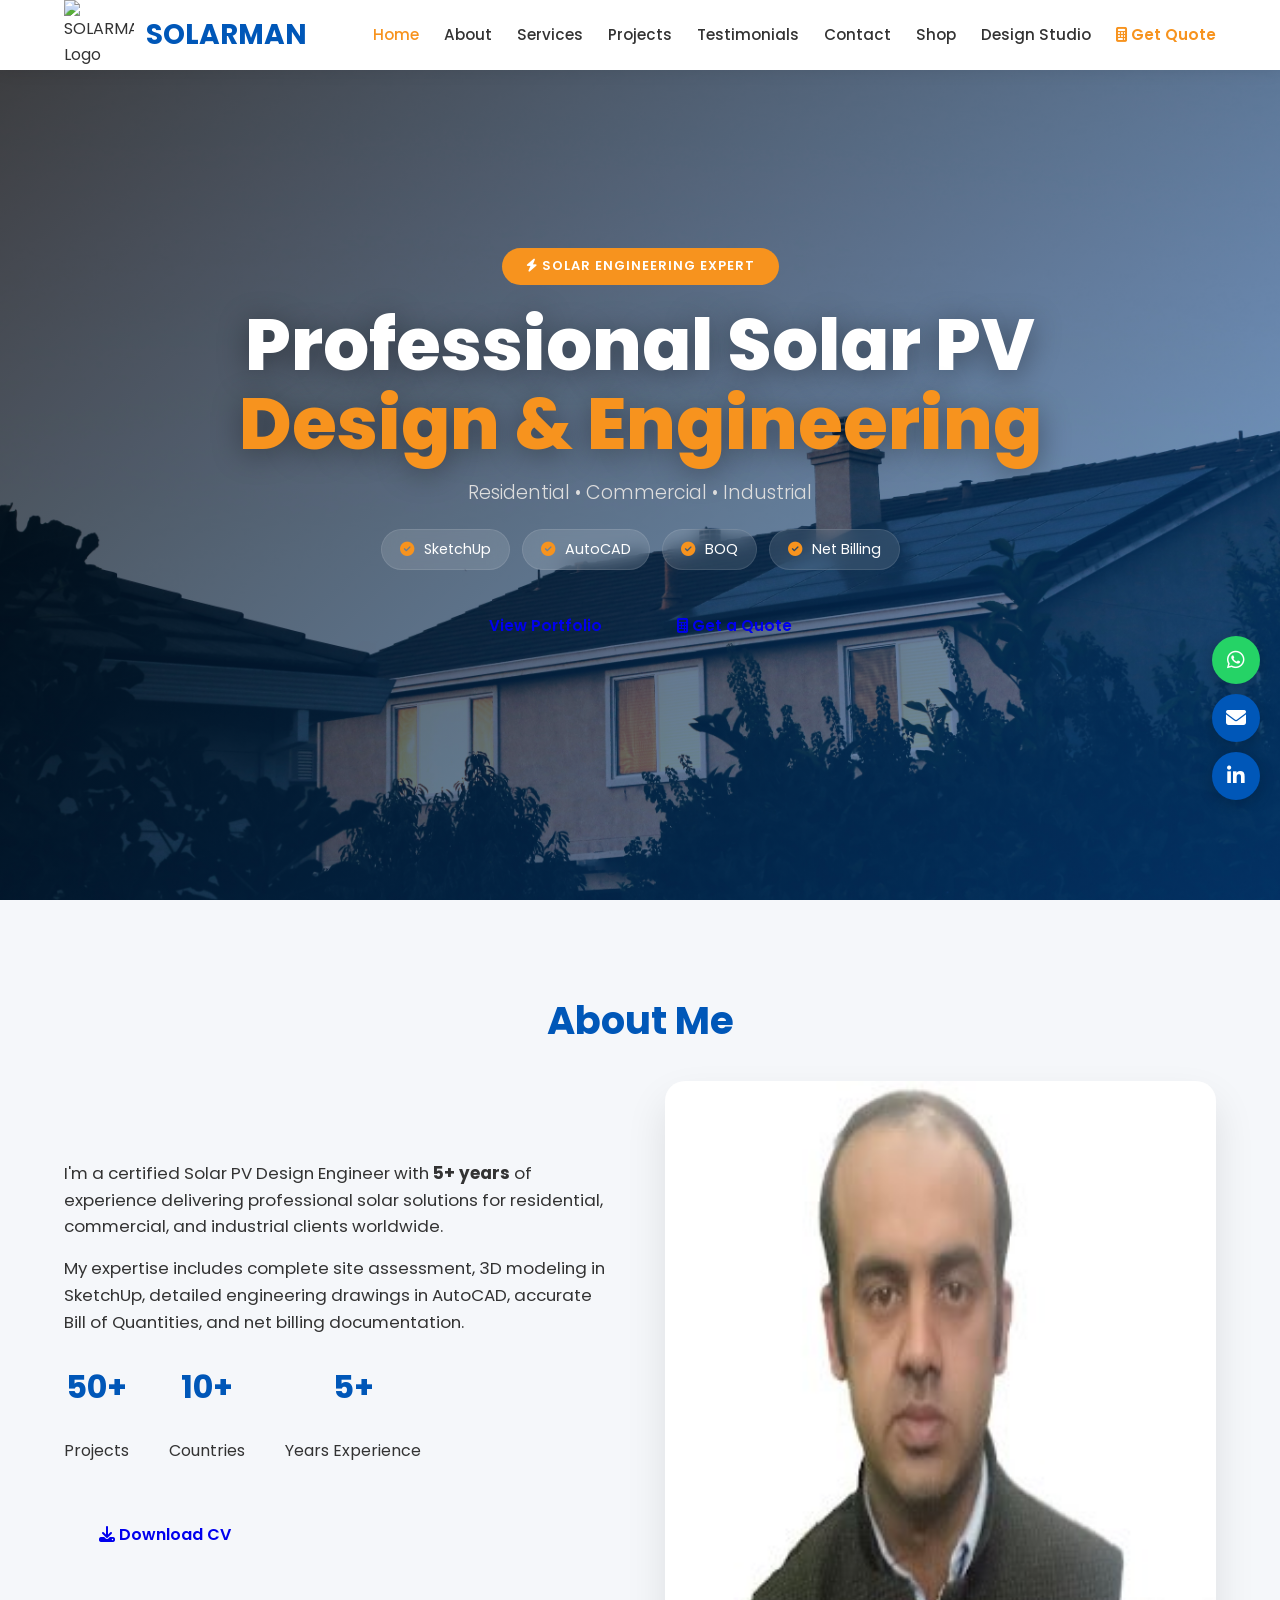
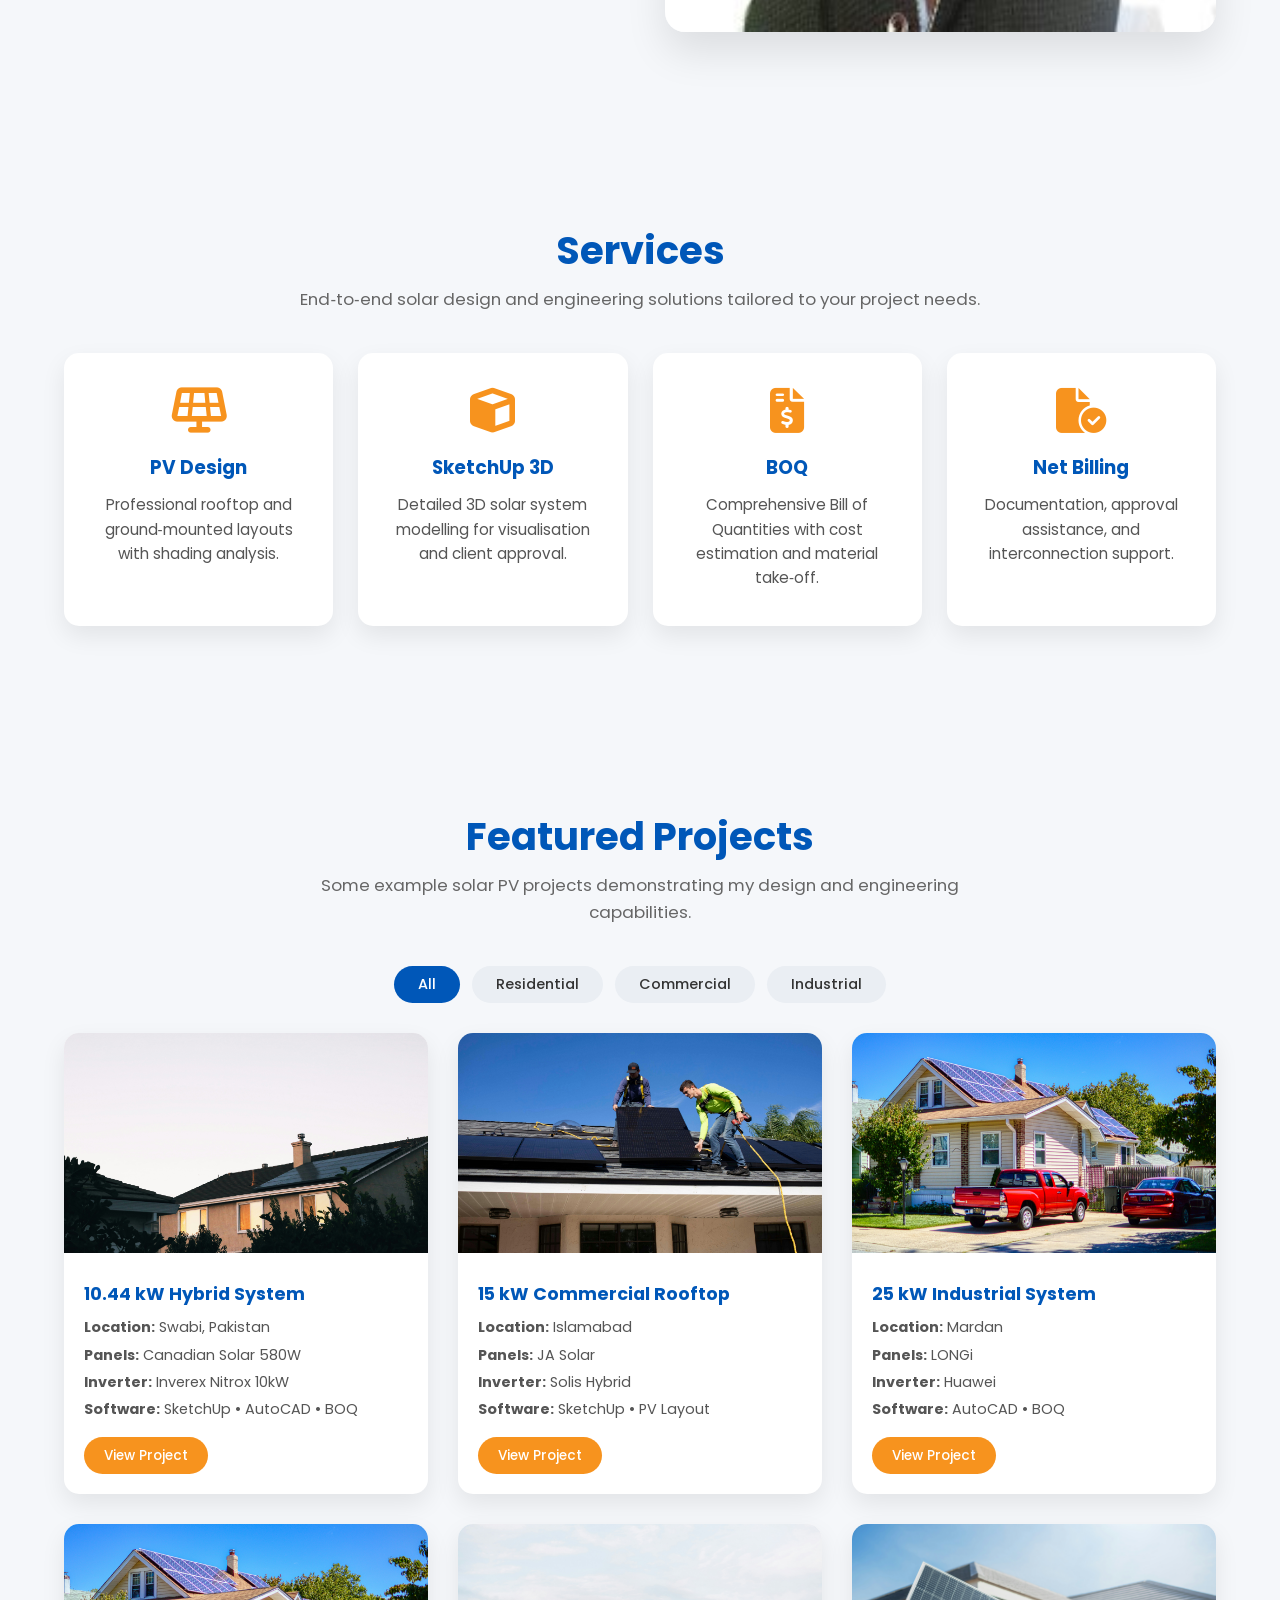
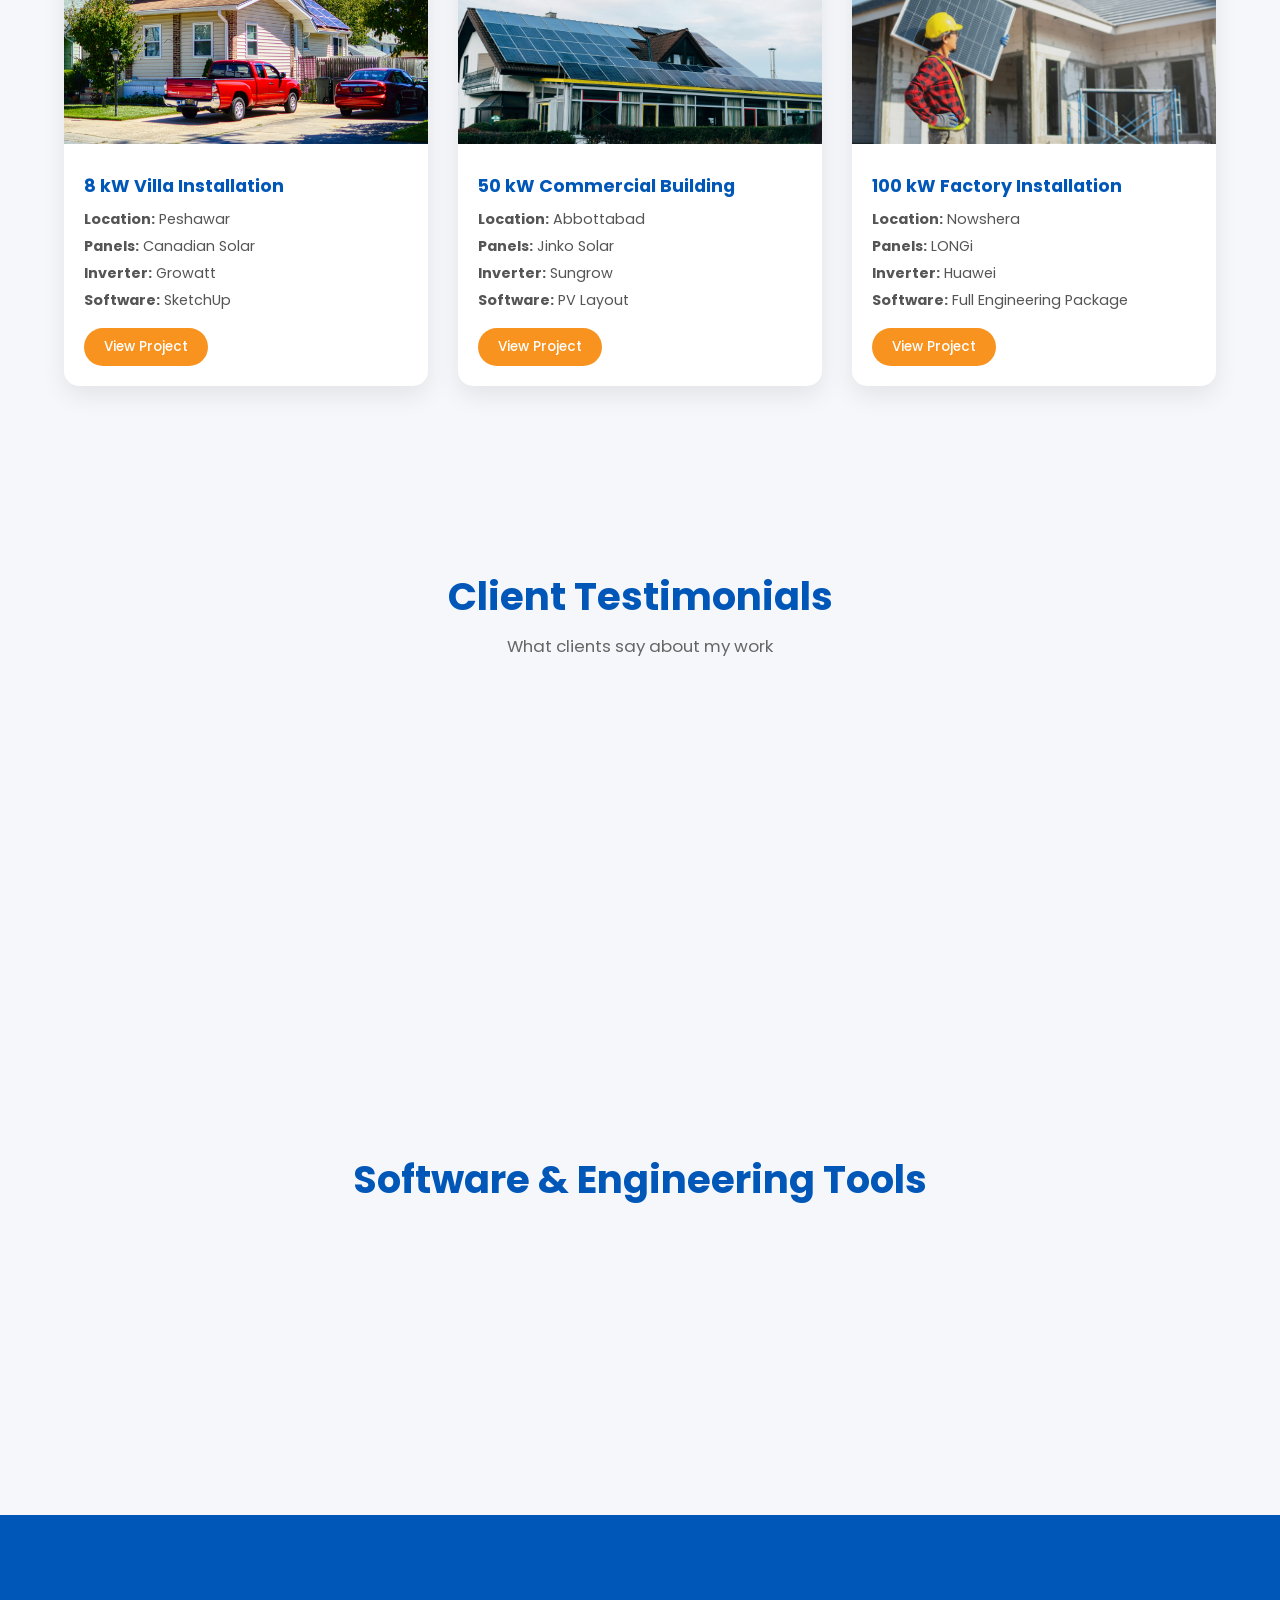
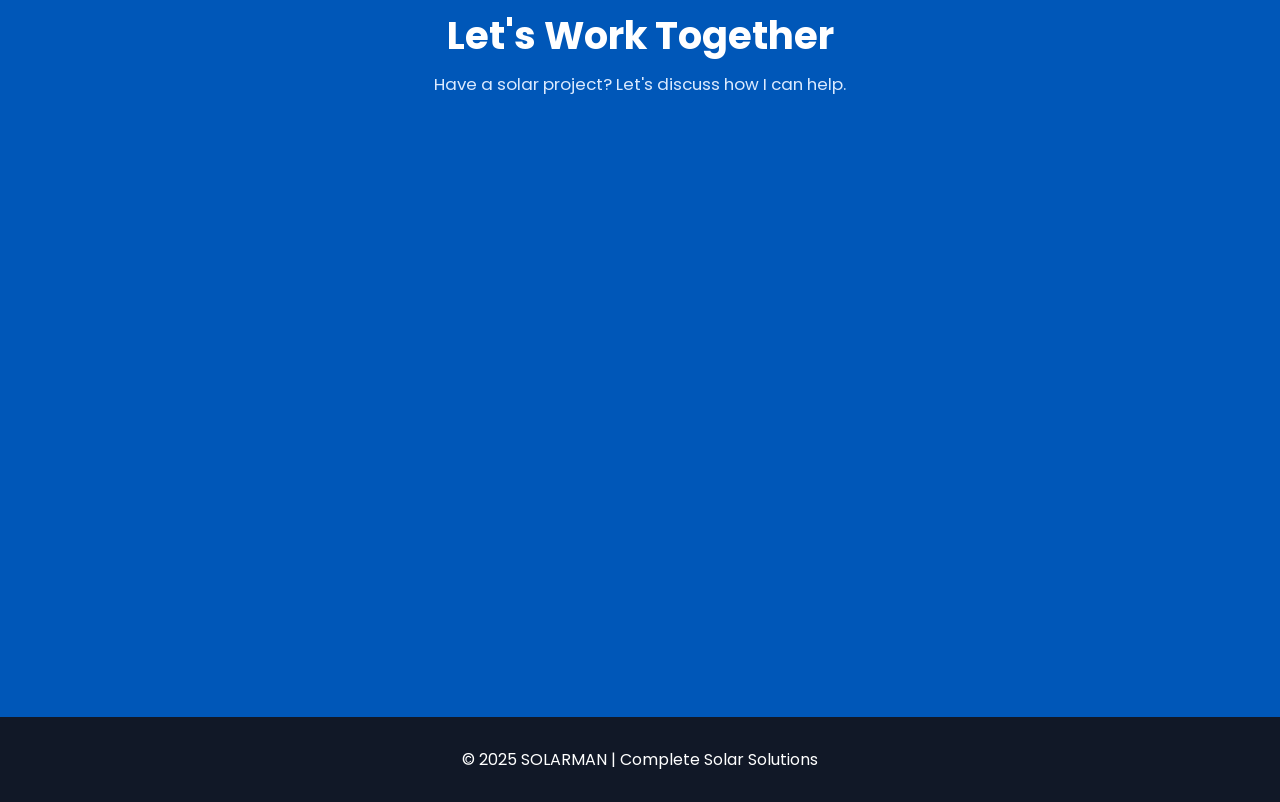
==== commit 23729884: "Refactor index.html for Open Graph and accessibility Updated Open Graph metadata and project URLs. R" ====
--- a/index.html
+++ b/index.html
@@ -6,16 +6,13 @@
     <title>SOLARMAN | Professional Solar PV Design & Engineering Portfolio</title>
     <meta name="description" content="Professional Solar PV Design Engineer offering SketchUp 3D modeling, AutoCAD layouts, BOQ, and Net Billing services. 50+ projects delivered worldwide." />
     <meta name="keywords" content="solar pv design, sketchup solar, solar engineering, boq solar, net billing, solar portfolio" />
-
-    <!-- Canonical & Open Graph -->
-    <link rel="canonical" href="https://solarmancss-glitch.github.io/portfolio/" />
-    <meta property="og:type" content="website" />
+    
+    <!-- Open Graph -->
     <meta property="og:title" content="SOLARMAN | Solar PV Design Portfolio" />
-    <meta property="og:description" content="Professional Solar PV Design & Engineering Services — SketchUp 3D modeling, AutoCAD layouts, BOQ, and net billing." />
-    <meta property="og:image" content="https://solarmancss-glitch.github.io/portfolio/images/og-image.jpg" />
-    <meta property="og:url" content="https://solarmancss-glitch.github.io/portfolio/" />
+    <meta property="og:description" content="Professional Solar PV Design &amp; Engineering Services" />
+    <meta property="og:image" content="https://your-github-pages-url/images/og-image.jpg" />
+    <meta property="og:url" content="https://your-github-pages-url" />
     <meta name="twitter:card" content="summary_large_image" />
-    <meta name="twitter:site" content="@solarmancss-glitch" />
 
     <link rel="icon" type="image/png" sizes="32x32" href="images/favicon-32x32.png" />
     <link rel="icon" type="image/png" sizes="16x16" href="images/favicon-16x16.png" />
@@ -32,12 +29,9 @@
         "@type": "ProfessionalService",
         "name": "SOLARMAN",
         "description": "Professional Solar PV Design & Engineering",
-        "url": "https://solarmancss-glitch.github.io/portfolio/",
+        "url": "https://your-github-pages-url",
         "telephone": "+923149233105",
-        "address": {
-            "@type": "PostalAddress",
-            "addressCountry": "PK"
-        },
+        "address": { "@type": "PostalAddress", "addressCountry": "PK" },
         "sameAs": [
             "https://wa.me/923149233105",
             "https://linkedin.com/in/your-profile"
@@ -47,18 +41,15 @@
 </head>
 <body>
 
-    <a class="skip-link" href="#main">Skip to content</a>
-
-    <!-- ========== HEADER ========== -->
     <header>
         <div class="container nav">
             <div class="logo">
                 <img src="images/logo.png" alt="SOLARMAN Logo" />
                 <h2>SOLARMAN</h2>
             </div>
-            <button id="hamburger" class="hamburger" aria-expanded="false" aria-controls="nav-menu" aria-label="Toggle navigation menu">
+            <div class="hamburger" id="hamburger" aria-label="Toggle navigation menu">
                 <span></span><span></span><span></span>
-            </button>
+            </div>
             <nav id="nav-menu">
                 <a href="#home">Home</a>
                 <a href="#about">About</a>
@@ -67,16 +58,14 @@
                 <a href="#testimonials">Testimonials</a>
                 <a href="#contact">Contact</a>
                 <a href="shop.html">Shop</a>
-                <a href="design-studio.html" target="_blank" rel="noopener noreferrer">Design Studio</a>
-                <a href="quote.html" target="_blank" rel="noopener noreferrer" style="color:#F7931E; font-weight:600;">
+                <a href="design studio.html" target="_blank">Design Studio</a>
+                <a href="quote.html" target="_blank" style="color:#F7931E; font-weight:600;">
                     <i class="fas fa-calculator"></i> Get Quote
                 </a>
             </nav>
         </div>
     </header>
 
-    <main id="main">
-    <!-- ========== HERO ========== -->
     <section class="hero" id="home">
         <div class="overlay"></div>
         <div class="container hero-content">
@@ -94,86 +83,56 @@
             </div>
             <div class="hero-buttons">
                 <a href="#projects" class="btn">View Portfolio</a>
-                <a href="quote.html" target="_blank" rel="noopener noreferrer" class="btn btn-outline">
+                <a href="quote.html" target="_blank" class="btn btn-outline">
                     <i class="fas fa-calculator"></i> Get a Quote
                 </a>
             </div>
         </div>
     </section>
 
-    <!-- ========== ABOUT ========== -->
     <section id="about">
         <div class="container">
             <h2>About Me</h2>
             <div class="about-grid">
                 <div class="about-text">
-                    <p>
-                        I'm a certified Solar PV Design Engineer with <strong>5+ years</strong> of experience delivering professional solar solutions for residential, commercial, and industrial c[...]
-                    </p>
-                    <p>
-                        My expertise includes complete site assessment, 3D modeling in SketchUp, detailed engineering drawings in AutoCAD, accurate Bill of Quantities, and net billing documentati[...]
-                    </p>
+                    <p>I'm a certified Solar PV Design Engineer with <strong>5+ years</strong> of experience delivering professional solar solutions for residential, commercial, and industrial clients worldwide.</p>
+                    <p>My expertise includes complete site assessment, 3D modeling in SketchUp, detailed engineering drawings in AutoCAD, accurate Bill of Quantities, and net billing documentation.</p>
                     <div class="about-stats">
                         <div><span>50+</span><br />Projects</div>
                         <div><span>10+</span><br />Countries</div>
                         <div><span>5+</span><br />Years Experience</div>
                     </div>
-                    <a href="#" class="btn" style="margin-top:20px;">
-                        <i class="fas fa-download"></i> Download CV
-                    </a>
-                </div>
-                <div class="about-image">
-                    <img src="images/profile.jpg" alt="Solar Engineer Profile" />
-                </div>
-            </div>
-        </div>
-    </section>
-
-    <!-- ========== SERVICES ========== -->
+                    <a href="#" class="btn" style="margin-top:20px;"><i class="fas fa-download"></i> Download CV</a>
+                </div>
+                <div class="about-image"><img src="images/profile.jpg" alt="Solar Engineer Profile" /></div>
+            </div>
+        </div>
+    </section>
+
     <section id="services">
         <div class="container">
             <h2>Services</h2>
             <p class="section-text">End‑to‑end solar design and engineering solutions tailored to your project needs.</p>
             <div class="cards">
-                <div class="card">
-                    <i class="fas fa-solar-panel"></i>
-                    <h3>PV Design</h3>
-                    <p>Professional rooftop and ground‑mounted layouts with shading analysis.</p>
-                </div>
-                <div class="card">
-                    <i class="fas fa-cube"></i>
-                    <h3>SketchUp 3D</h3>
-                    <p>Detailed 3D solar system modelling for visualisation and client approval.</p>
-                </div>
-                <div class="card">
-                    <i class="fas fa-file-invoice-dollar"></i>
-                    <h3>BOQ</h3>
-                    <p>Comprehensive Bill of Quantities with cost estimation and material take‑off.</p>
-                </div>
-                <div class="card">
-                    <i class="fas fa-file-circle-check"></i>
-                    <h3>Net Billing</h3>
-                    <p>Documentation, approval assistance, and interconnection support.</p>
-                </div>
-            </div>
-        </div>
-    </section>
-
-    <!-- ========== PROJECTS ========== -->
+                <div class="card"><i class="fas fa-solar-panel"></i><h3>PV Design</h3><p>Professional rooftop and ground‑mounted layouts with shading analysis.</p></div>
+                <div class="card"><i class="fas fa-cube"></i><h3>SketchUp 3D</h3><p>Detailed 3D solar system modelling for visualisation and client approval.</p></div>
+                <div class="card"><i class="fas fa-file-invoice-dollar"></i><h3>BOQ</h3><p>Comprehensive Bill of Quantities with cost estimation and material take‑off.</p></div>
+                <div class="card"><i class="fas fa-file-circle-check"></i><h3>Net Billing</h3><p>Documentation, approval assistance, and interconnection support.</p></div>
+            </div>
+        </div>
+    </section>
+
     <section id="projects">
         <div class="container">
             <h2>Featured Projects</h2>
             <p class="section-text">Some example solar PV projects demonstrating my design and engineering capabilities.</p>
-
             <div class="filter-buttons">
                 <button class="filter-btn active" data-filter="all">All</button>
                 <button class="filter-btn" data-filter="residential">Residential</button>
                 <button class="filter-btn" data-filter="commercial">Commercial</button>
                 <button class="filter-btn" data-filter="industrial">Industrial</button>
             </div>
-
             <div class="projects">
-                <!-- Project 1 -->
                 <div class="project" data-category="residential">
                     <img src="images/project1.jpg" alt="10.44 kW Hybrid System in Swabi" loading="lazy" />
                     <div class="project-info">
@@ -185,7 +144,6 @@
                         <a href="#" class="project-btn">View Project</a>
                     </div>
                 </div>
-                <!-- Project 2 -->
                 <div class="project" data-category="commercial">
                     <img src="images/project2.jpg" alt="15 kW Commercial Rooftop in Islamabad" loading="lazy" />
                     <div class="project-info">
@@ -197,7 +155,6 @@
                         <a href="#" class="project-btn">View Project</a>
                     </div>
                 </div>
-                <!-- Project 3 -->
                 <div class="project" data-category="industrial">
                     <img src="images/project3.jpg" alt="25 kW Industrial System in Mardan" loading="lazy" />
                     <div class="project-info">
@@ -209,7 +166,6 @@
                         <a href="#" class="project-btn">View Project</a>
                     </div>
                 </div>
-                <!-- Project 4 -->
                 <div class="project" data-category="residential">
                     <img src="images/project4.jpg" alt="8 kW Villa Installation in Peshawar" loading="lazy" />
                     <div class="project-info">
@@ -221,7 +177,6 @@
                         <a href="#" class="project-btn">View Project</a>
                     </div>
                 </div>
-                <!-- Project 5 -->
                 <div class="project" data-category="commercial">
                     <img src="images/project5.jpg" alt="50 kW Commercial Building in Abbottabad" loading="lazy" />
                     <div class="project-info">
@@ -233,7 +188,6 @@
                         <a href="#" class="project-btn">View Project</a>
                     </div>
                 </div>
-                <!-- Project 6 -->
                 <div class="project" data-category="industrial">
                     <img src="images/project6.jpg" alt="100 kW Factory Installation in Nowshera" loading="lazy" />
                     <div class="project-info">
@@ -249,7 +203,6 @@
         </div>
     </section>
 
-    <!-- ========== TESTIMONIALS ========== -->
     <section id="testimonials">
         <div class="container">
             <h2>Client Testimonials</h2>
@@ -277,7 +230,6 @@
         </div>
     </section>
 
-    <!-- ========== SOFTWARE / TOOLS ========== -->
     <section id="software">
         <div class="container">
             <h2>Software &amp; Engineering Tools</h2>
@@ -290,65 +242,47 @@
         </div>
     </section>
 
-    <!-- ========== CONTACT ========== -->
     <section id="contact">
         <div class="container">
             <h2>Let's Work Together</h2>
             <p class="section-text">Have a solar project? Let's discuss how I can help.</p>
             <div class="contact-grid">
-                <form class="contact-form" id="contactForm" novalidate>
-                    <div id="contactMessage" role="status" aria-live="polite" style="margin-bottom:12px;"></div>
-                    <input type="text" name="name" placeholder="Your Name" required />
-                    <input type="email" name="email" placeholder="Your Email" required />
-                    <input type="text" name="location" placeholder="Project Location" />
-                    <select name="type">
+                <form class="contact-form" id="contactForm">
+                    <input type="text" placeholder="Your Name" required />
+                    <input type="email" placeholder="Your Email" required />
+                    <input type="text" placeholder="Project Location" />
+                    <select>
                         <option>Project Type: Residential</option>
                         <option>Project Type: Commercial</option>
                         <option>Project Type: Industrial</option>
                     </select>
-                    <textarea name="message" rows="4" placeholder="Tell me about your project..." required></textarea>
-                    <!-- Honeypot field -->
-                    <input type="text" name="_gotcha" style="display:none" tabindex="-1" autocomplete="off">
+                    <textarea rows="4" placeholder="Tell me about your project..." required></textarea>
                     <button type="submit" class="btn">Send Message <i class="fas fa-paper-plane"></i></button>
                 </form>
                 <div class="contact-info">
-                    <div><i class="fas fa-phone"></i> <a href="tel:+923149233105">+92 314 9233105</a></div>
-                    <div><i class="fas fa-envelope"></i> <a href="mailto:solarmancss@gmail.com">solarmancss@gmail.com</a></div>
+                    <div><i class="fas fa-phone"></i> +92 314 9233105</div>
+                    <div><i class="fas fa-envelope"></i> solarmancss@gmail.com</div>
                     <div><i class="fas fa-map-marker-alt"></i> Pakistan (Remote Worldwide)</div>
                     <div style="margin-top:20px;">
-                        <a href="https://wa.me/923149233105" class="btn" style="background:#25D366;" target="_blank" rel="noopener noreferrer">
-                            <i class="fab fa-whatsapp"></i> WhatsApp
-                        </a>
-                    </div>
-                </div>
-            </div>
-        </div>
-    </section>
-    </main>
-
-    <!-- ========== FOOTER ========== -->
+                        <a href="https://wa.me/923149233105" class="btn" style="background:#25D366;"><i class="fab fa-whatsapp"></i> WhatsApp</a>
+                    </div>
+                </div>
+            </div>
+        </div>
+    </section>
+
     <footer>
         <p>© 2025 SOLARMAN | Complete Solar Solutions</p>
     </footer>
 
-    <!-- ========== FLOATING CONTACT ========== -->
     <div class="floating-contact">
-        <a href="https://wa.me/923149233105" target="_blank" rel="noopener noreferrer" aria-label="WhatsApp">
-            <i class="fab fa-whatsapp"></i>
-        </a>
-        <a href="mailto:solarmancss@gmail.com" target="_blank" rel="noopener noreferrer" aria-label="Email">
-            <i class="fas fa-envelope"></i>
-        </a>
-        <a href="#" target="_blank" rel="noopener noreferrer" aria-label="LinkedIn">
-            <i class="fab fa-linkedin-in"></i>
-        </a>
+        <a href="https://wa.me/923149233105" target="_blank" aria-label="WhatsApp"><i class="fab fa-whatsapp"></i></a>
+        <a href="mailto:solarmancss@gmail.com" target="_blank" aria-label="Email"><i class="fas fa-envelope"></i></a>
+        <a href="#" target="_blank" aria-label="LinkedIn"><i class="fab fa-linkedin-in"></i></a>
     </div>
 
-    <!-- ========== BACK TO TOP ========== -->
-    <button id="backToTop" aria-label="Back to top">
-        <i class="fas fa-arrow-up"></i>
-    </button>
-
-    <script defer src="script.js"></script>
+    <button id="backToTop" aria-label="Back to top"><i class="fas fa-arrow-up"></i></button>
+
+    <script src="script.js"></script>
 </body>
 </html>
